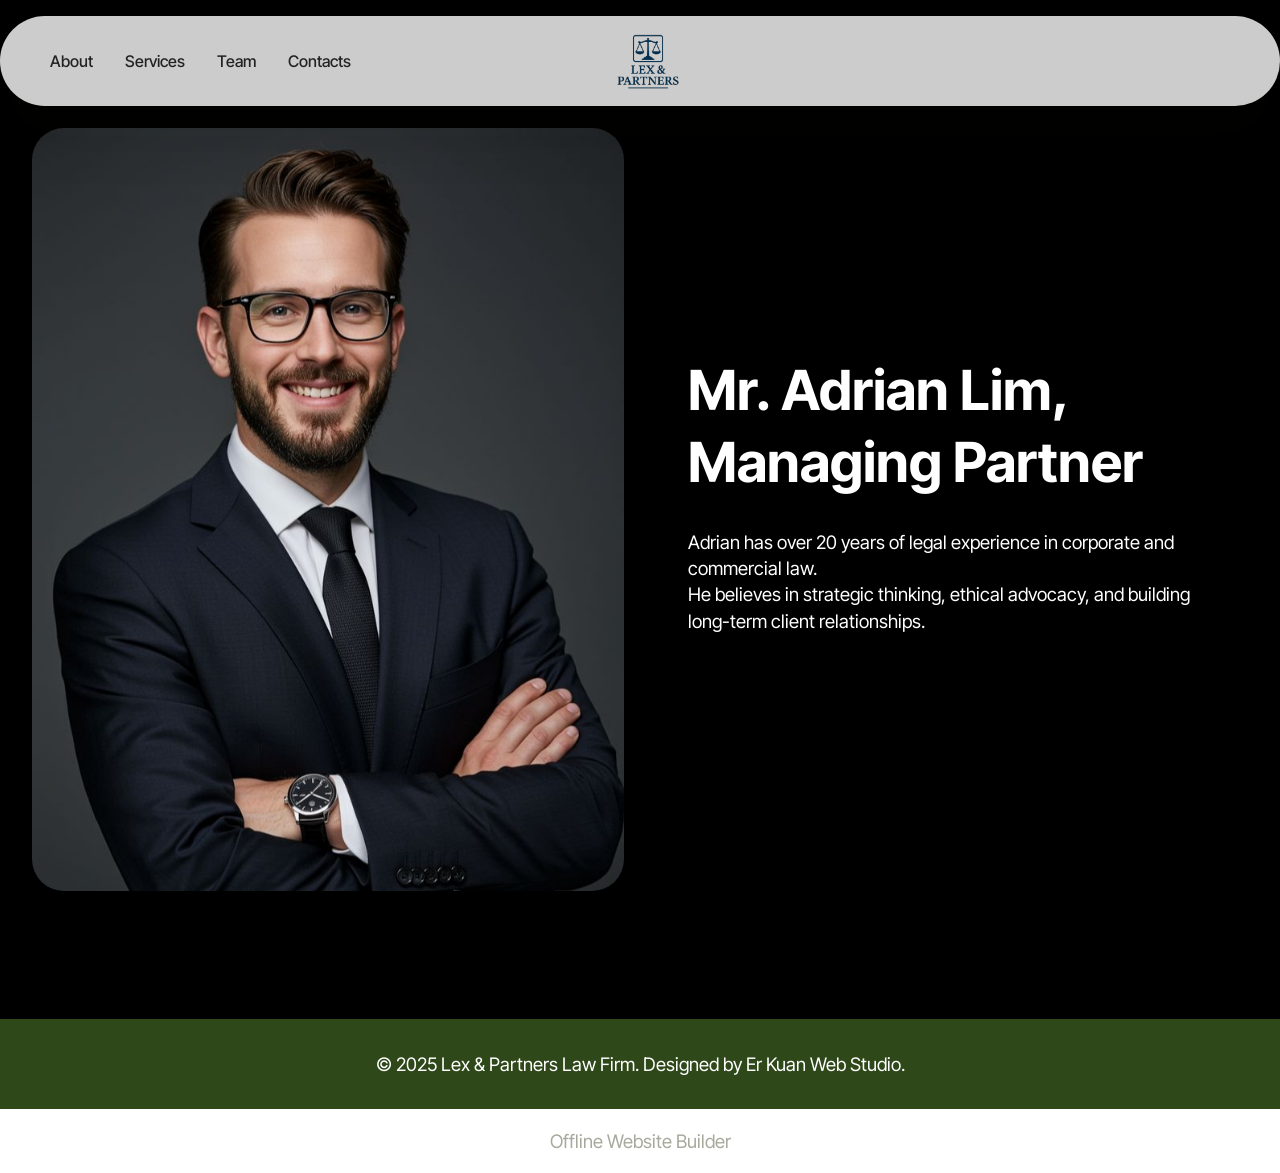
==== page1.html @ 3840a431 "create github pages" ====
<!DOCTYPE html>
<html  >
<head>
  <!-- Site made with Mobirise Website Builder v6.1.4, https://mobirise.com -->
  <meta charset="UTF-8">
  <meta http-equiv="X-UA-Compatible" content="IE=edge">
  <meta name="generator" content="Mobirise v6.1.4, mobirise.com">
  <meta name="viewport" content="width=device-width, initial-scale=1, minimum-scale=1">
  <link rel="shortcut icon" href="assets/images/0.png" type="image/x-icon">
  <meta name="description" content="">
  
  
  <title>Mr. Adrian Lim, Managing Partner</title>
  <link rel="stylesheet" href="assets/web/assets/mobirise-icons2/mobirise2.css">
  <link rel="stylesheet" href="assets/bootstrap/css/bootstrap.min.css">
  <link rel="stylesheet" href="assets/dropdown/css/style.css">
  <link rel="stylesheet" href="assets/theme/css/style.css">
  <link rel="preload" href="https://fonts.googleapis.com/css2?family=Inter+Tight:wght@400;700&display=swap&display=swap" as="style" onload="this.onload=null;this.rel='stylesheet'">
  <noscript><link rel="stylesheet" href="https://fonts.googleapis.com/css2?family=Inter+Tight:wght@400;700&display=swap&display=swap"></noscript>
  <link rel="preload" as="style" href="assets/mobirise/css/mbr-additional.css?v=ny8wSU"><link rel="stylesheet" href="assets/mobirise/css/mbr-additional.css?v=ny8wSU" type="text/css">

  
  
  
</head>
<body>
  
  <section data-bs-version="5.1" class="menu menu4 cid-v0eADQDVP5" once="menu" id="menu04-k">
	

	<nav class="navbar navbar-dropdown navbar-fixed-top navbar-expand-lg">
		<div class="container">
			<div class="navbar-brand">
				<span class="navbar-logo">
					<a href="https://mobiri.se">
						<img src="assets/images/0.png" alt="Mobirise Website Builder" style="height: 4rem;">
					</a>
				</span>
				
			</div>
			<button class="navbar-toggler" type="button" data-toggle="collapse" data-bs-toggle="collapse" data-target="#navbarSupportedContent" data-bs-target="#navbarSupportedContent" aria-controls="navbarNavAltMarkup" aria-expanded="false" aria-label="Toggle navigation">
				<div class="hamburger">
					<span></span>
					<span></span>
					<span></span>
					<span></span>
				</div>
			</button>
			<div class="collapse navbar-collapse" id="navbarSupportedContent">
				<ul class="navbar-nav nav-dropdown nav-right" data-app-modern-menu="true"><li class="nav-item">
						<a class="nav-link link text-black text-primary display-4" href="index.html#article02-2">About</a>
					</li>
					<li class="nav-item">
						<a class="nav-link link text-black show text-primary display-4" href="index.html#features021-5" aria-expanded="false">Services</a>
					</li>
					<li class="nav-item">
						<a class="nav-link link text-black text-primary display-4" href="index.html#clients02-8">Team</a>
					</li><li class="nav-item"><a class="nav-link link text-black text-primary display-4" href="index.html#contacts01-i">Contacts</a></li></ul>
				
				
			</div>
		</div>
	</nav>
</section>

<section data-bs-version="5.1" class="start article2 cid-v0dXUbr1k1" id="article02-b">
	

	
	

	<div class="container">
		<div class="row justify-content-center">
			<div class="col-12 col-md-12 col-lg-6 image-wrapper">
				<img class="w-100" src="assets/images/0.jpeg" alt="Mobirise Website Builder">
			</div>
			<div class="col-12 col-md-12 col-lg">
				<div class="text-wrapper align-left">
					<h1 class="mbr-section-title mbr-fonts-style mb-4 display-2"><strong>Mr. Adrian Lim, Managing Partner</strong></h1>
					<p class="mbr-text align-left mbr-fonts-style mb-4 display-7">Adrian has over 20 years of legal experience in corporate and commercial law.<br>He believes in strategic thinking, ethical advocacy, and building long-term client relationships.</p>
					
				</div>
			</div>
		</div>
	</div>
</section>

<section data-bs-version="5.1" class="footer4 cid-v0eAeYJCTm" once="footers" id="footer04-j">

    

    

    <div class="container">
        <div class="media-container-row align-center mbr-white">
            <div class="col-12">
                <p class="mbr-text mb-0 mbr-fonts-style display-7">
                    © 2025 Lex &amp; Partners Law Firm. Designed by Er Kuan Web Studio.
                </p>
            </div>
        </div>
    </div>
</section><section class="display-7" style="padding: 0;align-items: center;justify-content: center;flex-wrap: wrap;    align-content: center;display: flex;position: relative;height: 4rem;"><a href="https://mobiri.se/4250572" style="flex: 1 1;height: 4rem;position: absolute;width: 100%;z-index: 1;"><img alt="" style="height: 4rem;" src="[data-uri]"></a><p style="margin: 0;text-align: center;" class="display-7">&#8204;</p><a style="z-index:1" href="https://mobirise.com/offline-website-builder.html">Offline Website Builder</a></section><script src="assets/bootstrap/js/bootstrap.bundle.min.js"></script>  <script src="assets/smoothscroll/smooth-scroll.js"></script>  <script src="assets/ytplayer/index.js"></script>  <script src="assets/dropdown/js/navbar-dropdown.js"></script>  <script src="assets/theme/js/script.js"></script>  
  
  
</body>
</html>
---- assets/web/assets/mobirise-icons2/mobirise2.css ----
@font-face {
  font-family: 'Moririse2';
  font-display: swap;
  src:  url('mobirise2.eot?f2bix4');
  src:  url('mobirise2.eot?f2bix4#iefix') format('embedded-opentype'),
    url('mobirise2.ttf?f2bix4') format('truetype'),
    url('mobirise2.woff?f2bix4') format('woff'),
    url('mobirise2.svg?f2bix4#mobirise2') format('svg');
  font-weight: normal;
  font-style: normal;
}

[class^="mobi-"], [class*=" mobi-"] {
  /* use !important to prevent issues with browser extensions that change fonts */
  font-family: 'Moririse2' !important;
  speak: none;
  font-style: normal;
  font-weight: normal;
  font-variant: normal;
  text-transform: none;
  line-height: 1;

  /* Better Font Rendering =========== */
  -webkit-font-smoothing: antialiased;
  -moz-osx-font-smoothing: grayscale;
}

.mobi-mbri-add-submenu:before {
  content: "\e900";
}
.mobi-mbri-alert:before {
  content: "\e901";
}
.mobi-mbri-align-center:before {
  content: "\e902";
}
.mobi-mbri-align-justify:before {
  content: "\e903";
}
.mobi-mbri-align-left:before {
  content: "\e904";
}
.mobi-mbri-align-right:before {
  content: "\e905";
}
.mobi-mbri-android:before {
  content: "\e906";
}
.mobi-mbri-apple:before {
  content: "\e907";
}
.mobi-mbri-arrow-down:before {
  content: "\e908";
}
.mobi-mbri-arrow-next:before {
  content: "\e909";
}
.mobi-mbri-arrow-prev:before {
  content: "\e90a";
}
.mobi-mbri-arrow-up:before {
  content: "\e90b";
}
.mobi-mbri-bold:before {
  content: "\e90c";
}
.mobi-mbri-bookmark:before {
  content: "\e90d";
}
.mobi-mbri-bootstrap:before {
  content: "\e90e";
}
.mobi-mbri-briefcase:before {
  content: "\e90f";
}
.mobi-mbri-browse:before {
  content: "\e910";
}
.mobi-mbri-bulleted-list:before {
  content: "\e911";
}
.mobi-mbri-calendar:before {
  content: "\e912";
}
.mobi-mbri-camera:before {
  content: "\e913";
}
.mobi-mbri-cart-add:before {
  content: "\e914";
}
.mobi-mbri-cart-full:before {
  content: "\e915";
}
.mobi-mbri-cash:before {
  content: "\e916";
}
.mobi-mbri-change-style:before {
  content: "\e917";
}
.mobi-mbri-chat:before {
  content: "\e918";
}
.mobi-mbri-clock:before {
  content: "\e919";
}
.mobi-mbri-close:before {
  content: "\e91a";
}
.mobi-mbri-cloud:before {
  content: "\e91b";
}
.mobi-mbri-code:before {
  content: "\e91c";
}
.mobi-mbri-contact-form:before {
  content: "\e91d";
}
.mobi-mbri-credit-card:before {
  content: "\e91e";
}
.mobi-mbri-cursor-click:before {
  content: "\e91f";
}
.mobi-mbri-cust-feedback:before {
  content: "\e920";
}
.mobi-mbri-database:before {
  content: "\e921";
}
.mobi-mbri-delivery:before {
  content: "\e922";
}
.mobi-mbri-desktop:before {
  content: "\e923";
}
.mobi-mbri-devices:before {
  content: "\e924";
}
.mobi-mbri-down:before {
  content: "\e925";
}
.mobi-mbri-download-2:before {
  content: "\e926";
}
.mobi-mbri-download:before {
  content: "\e927";
}
.mobi-mbri-drag-n-drop-2:before {
  content: "\e928";
}
.mobi-mbri-drag-n-drop:before {
  content: "\e929";
}
.mobi-mbri-edit-2:before {
  content: "\e92a";
}
.mobi-mbri-edit:before {
  content: "\e92b";
}
.mobi-mbri-error:before {
  content: "\e92c";
}
.mobi-mbri-extension:before {
  content: "\e92d";
}
.mobi-mbri-features:before {
  content: "\e92e";
}
.mobi-mbri-file:before {
  content: "\e92f";
}
.mobi-mbri-flag:before {
  content: "\e930";
}
.mobi-mbri-folder:before {
  content: "\e931";
}
.mobi-mbri-gift:before {
  content: "\e932";
}
.mobi-mbri-github:before {
  content: "\e933";
}
.mobi-mbri-globe-2:before {
  content: "\e934";
}
.mobi-mbri-globe:before {
  content: "\e935";
}
.mobi-mbri-growing-chart:before {
  content: "\e936";
}
.mobi-mbri-hearth:before {
  content: "\e937";
}
.mobi-mbri-help:before {
  content: "\e938";
}
.mobi-mbri-home:before {
  content: "\e939";
}
.mobi-mbri-hot-cup:before {
  content: "\e93a";
}
.mobi-mbri-idea:before {
  content: "\e93b";
}
.mobi-mbri-image-gallery:before {
  content: "\e93c";
}
.mobi-mbri-image-slider:before {
  content: "\e93d";
}
.mobi-mbri-info:before {
  content: "\e93e";
}
.mobi-mbri-italic:before {
  content: "\e93f";
}
.mobi-mbri-key:before {
  content: "\e940";
}
.mobi-mbri-laptop:before {
  content: "\e941";
}
.mobi-mbri-layers:before {
  content: "\e942";
}
.mobi-mbri-left-right:before {
  content: "\e943";
}
.mobi-mbri-left:before {
  content: "\e944";
}
.mobi-mbri-letter:before {
  content: "\e945";
}
.mobi-mbri-like:before {
  content: "\e946";
}
.mobi-mbri-link:before {
  content: "\e947";
}
.mobi-mbri-lock:before {
  content: "\e948";
}
.mobi-mbri-login:before {
  content: "\e949";
}
.mobi-mbri-logout:before {
  content: "\e94a";
}
.mobi-mbri-magic-stick:before {
  content: "\e94b";
}
.mobi-mbri-map-pin:before {
  content: "\e94c";
}
.mobi-mbri-menu:before {
  content: "\e94d";
}
.mobi-mbri-mobile-2:before {
  content: "\e94e";
}
.mobi-mbri-mobile-horizontal:before {
  content: "\e94f";
}
.mobi-mbri-mobile:before {
  content: "\e950";
}
.mobi-mbri-mobirise:before {
  content: "\e951";
}
.mobi-mbri-more-horizontal:before {
  content: "\e952";
}
.mobi-mbri-more-vertical:before {
  content: "\e953";
}
.mobi-mbri-music:before {
  content: "\e954";
}
.mobi-mbri-new-file:before {
  content: "\e955";
}
.mobi-mbri-numbered-list:before {
  content: "\e956";
}
.mobi-mbri-opened-folder:before {
  content: "\e957";
}
.mobi-mbri-pages:before {
  content: "\e958";
}
.mobi-mbri-paper-plane:before {
  content: "\e959";
}
.mobi-mbri-paperclip:before {
  content: "\e95a";
}
.mobi-mbri-phone:before {
  content: "\e95b";
}
.mobi-mbri-photo:before {
  content: "\e95c";
}
.mobi-mbri-photos:before {
  content: "\e95d";
}
.mobi-mbri-pin:before {
  content: "\e95e";
}
.mobi-mbri-play:before {
  content: "\e95f";
}
.mobi-mbri-plus:before {
  content: "\e960";
}
.mobi-mbri-preview:before {
  content: "\e961";
}
.mobi-mbri-print:before {
  content: "\e962";
}
.mobi-mbri-protect:before {
  content: "\e963";
}
.mobi-mbri-question:before {
  content: "\e964";
}
.mobi-mbri-quote-left:before {
  content: "\e965";
}
.mobi-mbri-quote-right:before {
  content: "\e966";
}
.mobi-mbri-redo:before {
  content: "\e967";
}
.mobi-mbri-refresh:before {
  content: "\e968";
}
.mobi-mbri-responsive-2:before {
  content: "\e969";
}
.mobi-mbri-responsive:before {
  content: "\e96a";
}
.mobi-mbri-right:before {
  content: "\e96b";
}
.mobi-mbri-rocket:before {
  content: "\e96c";
}
.mobi-mbri-sad-face:before {
  content: "\e96d";
}
.mobi-mbri-sale:before {
  content: "\e96e";
}
.mobi-mbri-save:before {
  content: "\e96f";
}
.mobi-mbri-search:before {
  content: "\e970";
}
.mobi-mbri-setting-2:before {
  content: "\e971";
}
.mobi-mbri-setting-3:before {
  content: "\e972";
}
.mobi-mbri-setting:before {
  content: "\e973";
}
.mobi-mbri-share:before {
  content: "\e974";
}
.mobi-mbri-shopping-bag:before {
  content: "\e975";
}
.mobi-mbri-shopping-basket:before {
  content: "\e976";
}
.mobi-mbri-shopping-cart:before {
  content: "\e977";
}
.mobi-mbri-sites:before {
  content: "\e978";
}
.mobi-mbri-smile-face:before {
  content: "\e979";
}
.mobi-mbri-speed:before {
  content: "\e97a";
}
.mobi-mbri-star:before {
  content: "\e97b";
}
.mobi-mbri-success:before {
  content: "\e97c";
}
.mobi-mbri-sun:before {
  content: "\e97d";
}
.mobi-mbri-sun2:before {
  content: "\e97e";
}
.mobi-mbri-tablet-vertical:before {
  content: "\e97f";
}
.mobi-mbri-tablet:before {
  content: "\e980";
}
.mobi-mbri-target:before {
  content: "\e981";
}
.mobi-mbri-timer:before {
  content: "\e982";
}
.mobi-mbri-to-ftp:before {
  content: "\e983";
}
.mobi-mbri-to-local-drive:before {
  content: "\e984";
}
.mobi-mbri-touch-swipe:before {
  content: "\e985";
}
.mobi-mbri-touch:before {
  content: "\e986";
}
.mobi-mbri-trash:before {
  content: "\e987";
}
.mobi-mbri-underline:before {
  content: "\e988";
}
.mobi-mbri-undo:before {
  content: "\e989";
}
.mobi-mbri-unlink:before {
  content: "\e98a";
}
.mobi-mbri-unlock:before {
  content: "\e98b";
}
.mobi-mbri-up-down:before {
  content: "\e98c";
}
.mobi-mbri-up:before {
  content: "\e98d";
}
.mobi-mbri-update:before {
  content: "\e98e";
}
.mobi-mbri-upload-2:before {
  content: "\e98f";
}
.mobi-mbri-upload:before {
  content: "\e990";
}
.mobi-mbri-user-2:before {
  content: "\e991";
}
.mobi-mbri-user:before {
  content: "\e992";
}
.mobi-mbri-users:before {
  content: "\e993";
}
.mobi-mbri-video-play:before {
  content: "\e994";
}
.mobi-mbri-video:before {
  content: "\e995";
}
.mobi-mbri-watch:before {
  content: "\e996";
}
.mobi-mbri-website-theme-2:before {
  content: "\e997";
}
.mobi-mbri-website-theme:before {
  content: "\e998";
}
.mobi-mbri-wifi:before {
  content: "\e999";
}
.mobi-mbri-windows:before {
  content: "\e99a";
}
.mobi-mbri-zoom-in:before {
  content: "\e99b";
}
.mobi-mbri-zoom-out:before {
  content: "\e99c";
}
---- assets/dropdown/css/style.css ----
.navbar-dropdown {
  left: 0;
  padding: 0;
  position: absolute;
  right: 0;
  top: 0;
  transition: all 0.45s ease;
  z-index: 1030;
  background: #282828; }
  .navbar-dropdown .navbar-logo {
    margin-right: 0.8rem;
    transition: margin 0.3s ease-in-out;
    vertical-align: middle; }
    .navbar-dropdown .navbar-logo img {
      height: 3.125rem;
      transition: all 0.3s ease-in-out; }
    .navbar-dropdown .navbar-logo.mbr-iconfont {
      font-size: 3.125rem;
      line-height: 3.125rem; }
  .navbar-dropdown .navbar-caption {
    font-weight: 700;
    white-space: normal;
    vertical-align: -4px;
    line-height: 3.125rem !important; }
    .navbar-dropdown .navbar-caption, .navbar-dropdown .navbar-caption:hover {
      color: inherit;
      text-decoration: none; }
  .navbar-dropdown .mbr-iconfont + .navbar-caption {
    vertical-align: -1px; }
  .navbar-dropdown.navbar-fixed-top {
    position: fixed; }
  .navbar-dropdown .navbar-brand span {
    vertical-align: -4px; }
  .navbar-dropdown.bg-color.transparent {
    background: none; }
  .navbar-dropdown.navbar-short .navbar-brand {
    padding: 0.625rem 0; }
    .navbar-dropdown.navbar-short .navbar-brand span {
      vertical-align: -1px; }
  .navbar-dropdown.navbar-short .navbar-caption {
    line-height: 2.375rem !important;
    vertical-align: -2px; }
  .navbar-dropdown.navbar-short .navbar-logo {
    margin-right: 0.5rem; }
    .navbar-dropdown.navbar-short .navbar-logo img {
      height: 2.375rem; }
    .navbar-dropdown.navbar-short .navbar-logo.mbr-iconfont {
      font-size: 2.375rem;
      line-height: 2.375rem; }
  .navbar-dropdown.navbar-short .mbr-table-cell {
    height: 3.625rem; }
  .navbar-dropdown .navbar-close {
    left: 0.6875rem;
    position: fixed;
    top: 0.75rem;
    z-index: 1000; }
  .navbar-dropdown .hamburger-icon {
    content: "";
    display: inline-block;
    vertical-align: middle;
    width: 16px;
    -webkit-box-shadow: 0 -6px 0 1px #282828,0 0 0 1px #282828,0 6px 0 1px #282828;
    -moz-box-shadow: 0 -6px 0 1px #282828,0 0 0 1px #282828,0 6px 0 1px #282828;
    box-shadow: 0 -6px 0 1px #282828,0 0 0 1px #282828,0 6px 0 1px #282828; }

.dropdown-menu .dropdown-toggle[data-toggle="dropdown-submenu"]::after {
  border-bottom: 0.35em solid transparent;
  border-left: 0.35em solid;
  border-right: 0;
  border-top: 0.35em solid transparent;
  margin-left: 0.3rem; }

.dropdown-menu .dropdown-item:focus {
  outline: 0; }

.nav-dropdown {
  font-size: 0.75rem;
  font-weight: 500;
  height: auto !important; }
  .nav-dropdown .nav-btn {
    padding-left: 1rem; }
  .nav-dropdown .link {
    margin: .667em 1.667em;
    font-weight: 500;
    padding: 0;
    transition: color .2s ease-in-out; }
    .nav-dropdown .link.dropdown-toggle {
      margin-right: 2.583em; }
      .nav-dropdown .link.dropdown-toggle::after {
        margin-left: .25rem;
        border-top: 0.35em solid;
        border-right: 0.35em solid transparent;
        border-left: 0.35em solid transparent;
        border-bottom: 0; }
      .nav-dropdown .link.dropdown-toggle[aria-expanded="true"] {
        margin: 0;
        padding: 0.667em 3.263em  0.667em 1.667em; }
  .nav-dropdown .link::after,
  .nav-dropdown .dropdown-item::after {
    color: inherit; }
  .nav-dropdown .btn {
    font-size: 0.75rem;
    font-weight: 700;
    letter-spacing: 0;
    margin-bottom: 0;
    padding-left: 1.25rem;
    padding-right: 1.25rem; }
  .nav-dropdown .dropdown-menu {
    border-radius: 0;
    border: 0;
    left: 0;
    margin: 0;
    padding-bottom: 1.25rem;
    padding-top: 1.25rem;
    position: relative; }
  .nav-dropdown .dropdown-submenu {
    margin-left: 0.125rem;
    top: 0; }
  .nav-dropdown .dropdown-item {
    font-weight: 500;
    line-height: 2;
    padding: 0.3846em 4.615em 0.3846em 1.5385em;
    position: relative;
    transition: color .2s ease-in-out, background-color .2s ease-in-out; }
    .nav-dropdown .dropdown-item::after {
      margin-top: -0.3077em;
      position: absolute;
      right: 1.1538em;
      top: 50%; }
    .nav-dropdown .dropdown-item:focus, .nav-dropdown .dropdown-item:hover {
      background: none; }

@media (max-width: 767px) {
  .nav-dropdown.navbar-toggleable-sm {
    bottom: 0;
    display: none;
    left: 0;
    overflow-x: hidden;
    position: fixed;
    top: 0;
    transform: translateX(-100%);
    -ms-transform: translateX(-100%);
    -webkit-transform: translateX(-100%);
    width: 18.75rem;
    z-index: 999; } }
.nav-dropdown.navbar-toggleable-xl {
  bottom: 0;
  display: none;
  left: 0;
  overflow-x: hidden;
  position: fixed;
  top: 0;
  transform: translateX(-100%);
  -ms-transform: translateX(-100%);
  -webkit-transform: translateX(-100%);
  width: 18.75rem;
  z-index: 999; }

.nav-dropdown-sm {
  display: block !important;
  overflow-x: hidden;
  overflow: auto;
  padding-top: 3.875rem; }
  .nav-dropdown-sm::after {
    content: "";
    display: block;
    height: 3rem;
    width: 100%; }
  .nav-dropdown-sm.collapse.in ~ .navbar-close {
    display: block !important; }
  .nav-dropdown-sm.collapsing, .nav-dropdown-sm.collapse.in {
    transform: translateX(0);
    -ms-transform: translateX(0);
    -webkit-transform: translateX(0);
    transition: all 0.25s ease-out;
    -webkit-transition: all 0.25s ease-out;
    background: #282828; }
  .nav-dropdown-sm.collapsing[aria-expanded="false"] {
    transform: translateX(-100%);
    -ms-transform: translateX(-100%);
    -webkit-transform: translateX(-100%); }
  .nav-dropdown-sm .nav-item {
    display: block;
    margin-left: 0 !important;
    padding-left: 0; }
  .nav-dropdown-sm .link,
  .nav-dropdown-sm .dropdown-item {
    border-top: 1px dotted rgba(255, 255, 255, 0.1);
    font-size: 0.8125rem;
    line-height: 1.6;
    margin: 0 !important;
    padding: 0.875rem 2.4rem 0.875rem 1.5625rem !important;
    position: relative;
    white-space: normal; }
    .nav-dropdown-sm .link:focus, .nav-dropdown-sm .link:hover,
    .nav-dropdown-sm .dropdown-item:focus,
    .nav-dropdown-sm .dropdown-item:hover {
      background: rgba(0, 0, 0, 0.2) !important;
      color: #c0a375; }
  .nav-dropdown-sm .nav-btn {
    position: relative;
    padding: 1.5625rem 1.5625rem 0 1.5625rem; }
    .nav-dropdown-sm .nav-btn::before {
      border-top: 1px dotted rgba(255, 255, 255, 0.1);
      content: "";
      left: 0;
      position: absolute;
      top: 0;
      width: 100%; }
    .nav-dropdown-sm .nav-btn + .nav-btn {
      padding-top: 0.625rem; }
      .nav-dropdown-sm .nav-btn + .nav-btn::before {
        display: none; }
  .nav-dropdown-sm .btn {
    padding: 0.625rem 0; }
  .nav-dropdown-sm .dropdown-toggle[data-toggle="dropdown-submenu"]::after {
    margin-left: .25rem;
    border-top: 0.35em solid;
    border-right: 0.35em solid transparent;
    border-left: 0.35em solid transparent;
    border-bottom: 0; }
  .nav-dropdown-sm .dropdown-toggle[data-toggle="dropdown-submenu"][aria-expanded="true"]::after {
    border-top: 0;
    border-right: 0.35em solid transparent;
    border-left: 0.35em solid transparent;
    border-bottom: 0.35em solid; }
  .nav-dropdown-sm .dropdown-menu {
    margin: 0;
    padding: 0;
    position: relative;
    top: 0;
    left: 0;
    width: 100%;
    border: 0;
    float: none;
    border-radius: 0;
    background: none; }
  .nav-dropdown-sm .dropdown-submenu {
    left: 100%;
    margin-left: 0.125rem;
    margin-top: -1.25rem;
    top: 0; }

.navbar-toggleable-sm .nav-dropdown .dropdown-menu {
  position: absolute; }

.navbar-toggleable-sm .nav-dropdown .dropdown-submenu {
  left: 100%;
  margin-left: 0.125rem;
  margin-top: -1.25rem;
  top: 0; }

.navbar-toggleable-sm.opened .nav-dropdown .dropdown-menu {
  position: relative; }

.navbar-toggleable-sm.opened .nav-dropdown .dropdown-submenu {
  left: 0;
  margin-left: 00rem;
  margin-top: 0rem;
  top: 0; }

.is-builder .nav-dropdown.collapsing {
  transition: none !important; }
---- assets/theme/css/style.css ----
@charset "UTF-8";
section {
  background-color: #ffffff;
}

body {
  font-style: normal;
  line-height: 1.5;
  font-weight: 400;
  color: #232323;
  position: relative;
}

button {
  background-color: transparent;
  border-color: transparent;
}

.embla__button,
.carousel-control {
  background-color: #edefea !important;
  opacity: 0.8 !important;
  color: #464845 !important;
  border-color: #edefea !important;
}

.carousel .close,
.modalWindow .close {
  background-color: #edefea !important;
  color: #464845 !important;
  border-color: #edefea !important;
  opacity: 0.8 !important;
}

.carousel .close:hover,
.modalWindow .close:hover {
  opacity: 1 !important;
}

.carousel-indicators li {
  background-color: #edefea !important;
  border: 2px solid #464845 !important;
}

.carousel-indicators li:hover,
.carousel-indicators li:active {
  opacity: 0.8 !important;
}

.embla__button:hover,
.carousel-control:hover {
  background-color: #edefea !important;
  opacity: 1 !important;
}

.modalWindow-video-container {
  height: 80%;
}

section,
.container,
.container-fluid {
  position: relative;
  word-wrap: break-word;
}

a.mbr-iconfont:hover {
  text-decoration: none;
}

.article .lead p,
.article .lead ul,
.article .lead ol,
.article .lead pre,
.article .lead blockquote {
  margin-bottom: 0;
}

a {
  font-style: normal;
  font-weight: 400;
  cursor: pointer;
}
a, a:hover {
  text-decoration: none;
}

.mbr-section-title {
  font-style: normal;
  line-height: 1.3;
}

.mbr-section-subtitle {
  line-height: 1.3;
}

.mbr-text {
  font-style: normal;
  line-height: 1.7;
}

h1,
h2,
h3,
h4,
h5,
h6,
.display-1,
.display-2,
.display-4,
.display-5,
.display-7,
span,
p,
a {
  line-height: 1;
  word-break: break-word;
  word-wrap: break-word;
  font-weight: 400;
}

b,
strong {
  font-weight: bold;
}

input:-webkit-autofill, input:-webkit-autofill:hover, input:-webkit-autofill:focus, input:-webkit-autofill:active {
  transition-delay: 9999s;
  -webkit-transition-property: background-color, color;
  transition-property: background-color, color;
}

textarea[type=hidden] {
  display: none;
}

section {
  background-position: 50% 50%;
  background-repeat: no-repeat;
  background-size: cover;
}
section .mbr-background-video,
section .mbr-background-video-preview {
  position: absolute;
  bottom: 0;
  left: 0;
  right: 0;
  top: 0;
}

.hidden {
  visibility: hidden;
}

.mbr-z-index20 {
  z-index: 20;
}

/*! Base colors */
.mbr-white {
  color: #ffffff;
}

.mbr-black {
  color: #111111;
}

.mbr-bg-white {
  background-color: #ffffff;
}

.mbr-bg-black {
  background-color: #000000;
}

/*! Text-aligns */
.align-left {
  text-align: left;
}

.align-center {
  text-align: center;
}

.align-right {
  text-align: right;
}

/*! Font-weight  */
.mbr-light {
  font-weight: 300;
}

.mbr-regular {
  font-weight: 400;
}

.mbr-semibold {
  font-weight: 500;
}

.mbr-bold {
  font-weight: 700;
}

/*! Media  */
.media-content {
  flex-basis: 100%;
}

.media-container-row {
  display: flex;
  flex-direction: row;
  flex-wrap: wrap;
  justify-content: center;
  align-content: center;
  align-items: start;
}
.media-container-row .media-size-item {
  width: 400px;
}

.media-container-column {
  display: flex;
  flex-direction: column;
  flex-wrap: wrap;
  justify-content: center;
  align-content: center;
  align-items: stretch;
}
.media-container-column > * {
  width: 100%;
}

@media (min-width: 992px) {
  .media-container-row {
    flex-wrap: nowrap;
  }
}
figure {
  margin-bottom: 0;
  overflow: hidden;
}

figure[mbr-media-size] {
  transition: width 0.1s;
}

img,
iframe {
  display: block;
  width: 100%;
}

.card {
  background-color: transparent;
  border: none;
}

.card-box {
  width: 100%;
}

.card-img {
  text-align: center;
  flex-shrink: 0;
  -webkit-flex-shrink: 0;
}

.media {
  max-width: 100%;
  margin: 0 auto;
}

.mbr-figure {
  align-self: center;
}

.media-container > div {
  max-width: 100%;
}

.mbr-figure img,
.card-img img {
  width: 100%;
}

@media (max-width: 991px) {
  .media-size-item {
    width: auto !important;
  }
  .media {
    width: auto;
  }
  .mbr-figure {
    width: 100% !important;
  }
}
/*! Buttons */
.mbr-section-btn {
  margin-left: -0.6rem;
  margin-right: -0.6rem;
  font-size: 0;
}

.btn {
  font-weight: 600;
  border-width: 1px;
  font-style: normal;
  margin: 0.6rem 0.6rem;
  white-space: normal;
  transition: all 0.2s ease-in-out;
  display: inline-flex;
  align-items: center;
  justify-content: center;
  word-break: break-word;
}

.btn-sm {
  font-weight: 600;
  letter-spacing: 0px;
  transition: all 0.3s ease-in-out;
}

.btn-md {
  font-weight: 600;
  letter-spacing: 0px;
  transition: all 0.3s ease-in-out;
}

.btn-lg {
  font-weight: 600;
  letter-spacing: 0px;
  transition: all 0.3s ease-in-out;
}

.btn-form {
  margin: 0;
}
.btn-form:hover {
  cursor: pointer;
}

nav .mbr-section-btn {
  margin-left: 0rem;
  margin-right: 0rem;
}

/*! Btn icon margin */
.btn .mbr-iconfont,
.btn.btn-sm .mbr-iconfont {
  order: 1;
  cursor: pointer;
  margin-left: 0.5rem;
  vertical-align: sub;
}

.btn.btn-md .mbr-iconfont,
.btn.btn-md .mbr-iconfont {
  margin-left: 0.8rem;
}

.mbr-regular {
  font-weight: 400;
}

.mbr-semibold {
  font-weight: 500;
}

.mbr-bold {
  font-weight: 700;
}

[type=submit] {
  -webkit-appearance: none;
}

/*! Full-screen */
.mbr-fullscreen .mbr-overlay {
  min-height: 100vh;
}

.mbr-fullscreen {
  display: flex;
  display: -moz-flex;
  display: -ms-flex;
  display: -o-flex;
  align-items: center;
  min-height: 100vh;
  padding-top: 3rem;
  padding-bottom: 3rem;
}

/*! Map */
.map {
  height: 25rem;
  position: relative;
}
.map iframe {
  width: 100%;
  height: 100%;
}

/*! Scroll to top arrow */
.mbr-arrow-up {
  bottom: 25px;
  right: 90px;
  position: fixed;
  text-align: right;
  z-index: 5000;
  color: #ffffff;
  font-size: 22px;
}

.mbr-arrow-up a {
  background: rgba(0, 0, 0, 0.2);
  border-radius: 50%;
  color: #fff;
  display: inline-block;
  height: 60px;
  width: 60px;
  border: 2px solid #fff;
  outline-style: none !important;
  position: relative;
  text-decoration: none;
  transition: all 0.3s ease-in-out;
  cursor: pointer;
  text-align: center;
}
.mbr-arrow-up a:hover {
  background-color: rgba(0, 0, 0, 0.4);
}
.mbr-arrow-up a i {
  line-height: 60px;
}

.mbr-arrow-up-icon {
  display: block;
  color: #fff;
}

.mbr-arrow-up-icon::before {
  content: "›";
  display: inline-block;
  font-family: serif;
  font-size: 22px;
  line-height: 1;
  font-style: normal;
  position: relative;
  top: 6px;
  left: -4px;
  transform: rotate(-90deg);
}

/*! Arrow Down */
.mbr-arrow {
  position: absolute;
  bottom: 45px;
  left: 50%;
  width: 60px;
  height: 60px;
  cursor: pointer;
  background-color: rgba(80, 80, 80, 0.5);
  border-radius: 50%;
  transform: translateX(-50%);
}
@media (max-width: 767px) {
  .mbr-arrow {
    display: none;
  }
}
.mbr-arrow > a {
  display: inline-block;
  text-decoration: none;
  outline-style: none;
  animation: arrowdown 1.7s ease-in-out infinite;
  color: #ffffff;
}
.mbr-arrow > a > i {
  position: absolute;
  top: -2px;
  left: 15px;
  font-size: 2rem;
}

#scrollToTop a i::before {
  content: "";
  position: absolute;
  display: block;
  border-bottom: 2.5px solid #fff;
  border-left: 2.5px solid #fff;
  width: 27.8%;
  height: 27.8%;
  left: 50%;
  top: 51%;
  transform: translateY(-30%) translateX(-50%) rotate(135deg);
}

@keyframes arrowdown {
  0% {
    transform: translateY(0px);
  }
  50% {
    transform: translateY(-5px);
  }
  100% {
    transform: translateY(0px);
  }
}
@media (max-width: 500px) {
  .mbr-arrow-up {
    left: 0;
    right: 0;
    text-align: center;
  }
}
/*Gradients animation*/
@keyframes gradient-animation {
  from {
    background-position: 0% 100%;
    animation-timing-function: ease-in-out;
  }
  to {
    background-position: 100% 0%;
    animation-timing-function: ease-in-out;
  }
}
.bg-gradient {
  background-size: 200% 200%;
  animation: gradient-animation 5s infinite alternate;
  -webkit-animation: gradient-animation 5s infinite alternate;
}

.menu .navbar-brand {
  display: -webkit-flex;
}
.menu .navbar-brand span {
  display: flex;
  display: -webkit-flex;
}
.menu .navbar-brand .navbar-caption-wrap {
  display: -webkit-flex;
}
.menu .navbar-brand .navbar-logo img {
  display: -webkit-flex;
  width: auto;
}
@media (min-width: 768px) and (max-width: 991px) {
  .menu .navbar-toggleable-sm .navbar-nav {
    display: -ms-flexbox;
  }
}
@media (max-width: 991px) {
  .menu .navbar-collapse {
    max-height: 93.5vh;
  }
  .menu .navbar-collapse.show {
    overflow: auto;
  }
}
@media (min-width: 992px) {
  .menu .navbar-nav.nav-dropdown {
    display: -webkit-flex;
  }
  .menu .navbar-toggleable-sm .navbar-collapse {
    display: -webkit-flex !important;
  }
  .menu .collapsed .navbar-collapse {
    max-height: 93.5vh;
  }
  .menu .collapsed .navbar-collapse.show {
    overflow: auto;
  }
}
@media (max-width: 767px) {
  .menu .navbar-collapse {
    max-height: 80vh;
  }
}

.nav-link .mbr-iconfont {
  margin-right: 0.5rem;
}

.navbar {
  display: -webkit-flex;
  -webkit-flex-wrap: wrap;
  -webkit-align-items: center;
  -webkit-justify-content: space-between;
}

.navbar-collapse {
  -webkit-flex-basis: 100%;
  -webkit-flex-grow: 1;
  -webkit-align-items: center;
}

.nav-dropdown .link {
  padding: 0.667em 1.667em !important;
  margin: 0 !important;
}

.nav {
  display: -webkit-flex;
  -webkit-flex-wrap: wrap;
}

.row {
  display: -webkit-flex;
  -webkit-flex-wrap: wrap;
}

.justify-content-center {
  -webkit-justify-content: center;
}

.form-inline {
  display: -webkit-flex;
}

.card-wrapper {
  -webkit-flex: 1;
}

.carousel-control {
  z-index: 10;
  display: -webkit-flex;
}

.carousel-controls {
  display: -webkit-flex;
}

.media {
  display: -webkit-flex;
}

.form-group:focus {
  outline: none;
}

.jq-selectbox__select {
  padding: 7px 0;
  position: relative;
}

.jq-selectbox__dropdown {
  overflow: hidden;
  border-radius: 10px;
  position: absolute;
  top: 100%;
  left: 0 !important;
  width: 100% !important;
}

.jq-selectbox__trigger-arrow {
  right: 0;
  transform: translateY(-50%);
}

.jq-selectbox li {
  padding: 1.07em 0.5em;
}

input[type=range] {
  padding-left: 0 !important;
  padding-right: 0 !important;
}

.modal-dialog,
.modal-content {
  height: 100%;
}

.modal-dialog .carousel-inner {
  height: calc(100vh - 1.75rem);
}
@media (max-width: 575px) {
  .modal-dialog .carousel-inner {
    height: calc(100vh - 1rem);
  }
}

.carousel-item {
  text-align: center;
}

.carousel-item img {
  margin: auto;
}

.navbar-toggler {
  align-self: flex-start;
  padding: 0.25rem 0.75rem;
  font-size: 1.25rem;
  line-height: 1;
  background: transparent;
  border: 1px solid transparent;
  border-radius: 0.25rem;
}

.navbar-toggler:focus,
.navbar-toggler:hover {
  text-decoration: none;
  box-shadow: none;
}

.navbar-toggler-icon {
  display: inline-block;
  width: 1.5em;
  height: 1.5em;
  vertical-align: middle;
  content: "";
  background: no-repeat center center;
  background-size: 100% 100%;
}

.navbar-toggler-left {
  position: absolute;
  left: 1rem;
}

.navbar-toggler-right {
  position: absolute;
  right: 1rem;
}

.card-img {
  width: auto;
}

.menu .navbar.collapsed:not(.beta-menu) {
  flex-direction: column;
}

.carousel-item.active,
.carousel-item-next,
.carousel-item-prev {
  display: flex;
}

.note-air-layout .dropup .dropdown-menu,
.note-air-layout .navbar-fixed-bottom .dropdown .dropdown-menu {
  bottom: initial !important;
}

html,
body {
  height: auto;
  min-height: 100vh;
}

.dropup .dropdown-toggle::after {
  display: none;
}

.form-asterisk {
  font-family: initial;
  position: absolute;
  top: -2px;
  font-weight: normal;
}

.form-control-label {
  position: relative;
  cursor: pointer;
  margin-bottom: 0.357em;
  padding: 0;
}

.alert {
  color: #ffffff;
  border-radius: 0;
  border: 0;
  font-size: 1.1rem;
  line-height: 1.5;
  margin-bottom: 1.875rem;
  padding: 1.25rem;
  position: relative;
  text-align: center;
}
.alert.alert-form::after {
  background-color: inherit;
  bottom: -7px;
  content: "";
  display: block;
  height: 14px;
  left: 50%;
  margin-left: -7px;
  position: absolute;
  transform: rotate(45deg);
  width: 14px;
}

.form-control {
  background-color: #ffffff;
  background-clip: border-box;
  color: #232323;
  line-height: 1rem !important;
  height: auto;
  padding: 1.2rem 2rem;
  transition: border-color 0.25s ease 0s;
  border: 1px solid transparent !important;
  border-radius: 4px;
  box-shadow: rgba(0, 0, 0, 0.07) 0px 1px 1px 0px, rgba(0, 0, 0, 0.07) 0px 1px 3px 0px, rgba(0, 0, 0, 0.03) 0px 0px 0px 1px;
}
.form-active .form-control:invalid {
  border-color: red;
}

.row > * {
  padding-right: 1rem;
  padding-left: 1rem;
}

form .row {
  margin-left: -0.6rem;
  margin-right: -0.6rem;
}
form .row [class*=col] {
  padding-left: 0.6rem;
  padding-right: 0.6rem;
}

form .mbr-section-btn {
  padding-left: 0.6rem;
  padding-right: 0.6rem;
}

form .form-check-input {
  margin-top: 0.5;
}

textarea.form-control {
  line-height: 1.5rem !important;
}

.form-group {
  margin-bottom: 1.2rem;
}

.form-control,
form .btn {
  min-height: 48px;
}

.gdpr-block label span.textGDPR input[name=gdpr] {
  top: 7px;
}

.form-control:focus {
  box-shadow: none;
}

:focus {
  outline: none;
}

.mbr-overlay {
  background-color: #000;
  bottom: 0;
  left: 0;
  opacity: 0.5;
  position: absolute;
  right: 0;
  top: 0;
  z-index: 0;
  pointer-events: none;
}

blockquote {
  font-style: italic;
  padding: 3rem;
  font-size: 1.09rem;
  position: relative;
  border-left: 3px solid;
}

ul,
ol,
pre,
blockquote {
  margin-bottom: 2.3125rem;
}

.mt-4 {
  margin-top: 2rem !important;
}

.mb-4 {
  margin-bottom: 2rem !important;
}

.container,
.container-fluid {
  padding-left: 16px;
  padding-right: 16px;
}

.row {
  margin-left: -16px;
  margin-right: -16px;
}
.row > [class*=col] {
  padding-left: 16px;
  padding-right: 16px;
}

@media (min-width: 992px) {
  .container-fluid {
    padding-left: 32px;
    padding-right: 32px;
  }
}
@media (max-width: 991px) {
  .mbr-container {
    padding-left: 16px;
    padding-right: 16px;
  }
}
.app-video-wrapper > img {
  opacity: 1;
}

.app-video-wrapper {
  background: transparent;
}

.item {
  position: relative;
}

.dropdown-menu .dropdown-menu {
  left: 100%;
}

.dropdown-item + .dropdown-menu {
  display: none;
}

.dropdown-item:hover + .dropdown-menu,
.dropdown-menu:hover {
  display: block;
}

@media (min-aspect-ratio: 16/9) {
  .mbr-video-foreground {
    height: 300% !important;
    top: -100% !important;
  }
}
@media (max-aspect-ratio: 16/9) {
  .mbr-video-foreground {
    width: 300% !important;
    left: -100% !important;
  }
}.engine {
	position: absolute;
	text-indent: -2400px;
	text-align: center;
	padding: 0;
	top: 0;
	left: -2400px;
}
---- assets/mobirise/css/mbr-additional.css ----
.btn {
  border-width: 2px;
}
img,
.card-wrap,
.card-wrapper,
.video-wrapper,
.mbr-figure iframe,
.google-map iframe,
.slide-content,
.plan,
.card,
.item-wrapper {
  border-radius: 2rem !important;
}
.video-wrapper {
  overflow: hidden;
}
body {
  font-family: Inter Tight;
}
.display-1 {
  font-family: 'Inter Tight', sans-serif;
  font-size: 5rem;
  line-height: 1;
}
.display-1 > .mbr-iconfont {
  font-size: 6.25rem;
}
.display-2 {
  font-family: 'Inter Tight', sans-serif;
  font-size: 4rem;
  line-height: 1;
}
.display-2 > .mbr-iconfont {
  font-size: 5rem;
}
.display-4 {
  font-family: 'Inter Tight', sans-serif;
  font-size: 1rem;
  line-height: 1.5;
}
.display-4 > .mbr-iconfont {
  font-size: 1.25rem;
}
.display-5 {
  font-family: 'Inter Tight', sans-serif;
  font-size: 2rem;
  line-height: 1.5;
}
.display-5 > .mbr-iconfont {
  font-size: 2.5rem;
}
.display-7 {
  font-family: 'Inter Tight', sans-serif;
  font-size: 1.2rem;
  line-height: 1.3;
}
.display-7 > .mbr-iconfont {
  font-size: 1.5rem;
}
/* ---- Fluid typography for mobile devices ---- */
/* 1.4 - font scale ratio ( bootstrap == 1.42857 ) */
/* 100vw - current viewport width */
/* (48 - 20)  48 == 48rem == 768px, 20 == 20rem == 320px(minimal supported viewport) */
/* 0.65 - min scale variable, may vary */
@media (max-width: 992px) {
  .display-1 {
    font-size: 4rem;
  }
}
@media (max-width: 768px) {
  .display-1 {
    font-size: 3.5rem;
    font-size: calc( 2.4rem + (5 - 2.4) * ((100vw - 20rem) / (48 - 20)));
    line-height: calc( 1.1 * (2.4rem + (5 - 2.4) * ((100vw - 20rem) / (48 - 20))));
  }
  .display-2 {
    font-size: 3.2rem;
    font-size: calc( 2.05rem + (4 - 2.05) * ((100vw - 20rem) / (48 - 20)));
    line-height: calc( 1.3 * (2.05rem + (4 - 2.05) * ((100vw - 20rem) / (48 - 20))));
  }
  .display-4 {
    font-size: 0.8rem;
    font-size: calc( 1rem + (1 - 1) * ((100vw - 20rem) / (48 - 20)));
    line-height: calc( 1.4 * (1rem + (1 - 1) * ((100vw - 20rem) / (48 - 20))));
  }
  .display-5 {
    font-size: 1.6rem;
    font-size: calc( 1.35rem + (2 - 1.35) * ((100vw - 20rem) / (48 - 20)));
    line-height: calc( 1.4 * (1.35rem + (2 - 1.35) * ((100vw - 20rem) / (48 - 20))));
  }
  .display-7 {
    font-size: 0.96rem;
    font-size: calc( 1.07rem + (1.2 - 1.07) * ((100vw - 20rem) / (48 - 20)));
    line-height: calc( 1.4 * (1.07rem + (1.2 - 1.07) * ((100vw - 20rem) / (48 - 20))));
  }
}
@media (min-width: 992px) and (max-width: 1400px) {
  .display-1 {
    font-size: 3.5rem;
    font-size: calc( 2.4rem + (5 - 2.4) * ((100vw - 62rem) / (87 - 62)));
    line-height: calc( 1.1 * (2.4rem + (5 - 2.4) * ((100vw - 62rem) / (87 - 62))));
  }
  .display-2 {
    font-size: 3.2rem;
    font-size: calc( 2.05rem + (4 - 2.05) * ((100vw - 62rem) / (87 - 62)));
    line-height: calc( 1.3 * (2.05rem + (4 - 2.05) * ((100vw - 62rem) / (87 - 62))));
  }
  .display-4 {
    font-size: 0.8rem;
    font-size: calc( 1rem + (1 - 1) * ((100vw - 62rem) / (87 - 62)));
    line-height: calc( 1.4 * (1rem + (1 - 1) * ((100vw - 62rem) / (87 - 62))));
  }
  .display-5 {
    font-size: 1.6rem;
    font-size: calc( 1.35rem + (2 - 1.35) * ((100vw - 62rem) / (87 - 62)));
    line-height: calc( 1.4 * (1.35rem + (2 - 1.35) * ((100vw - 62rem) / (87 - 62))));
  }
  .display-7 {
    font-size: 0.96rem;
    font-size: calc( 1.07rem + (1.2 - 1.07) * ((100vw - 62rem) / (87 - 62)));
    line-height: calc( 1.4 * (1.07rem + (1.2 - 1.07) * ((100vw - 62rem) / (87 - 62))));
  }
}
/* Buttons */
.btn {
  padding: 1.25rem 2rem;
  border-radius: 4px;
}
@media (max-width: 767px) {
  .btn {
    padding: 0.75rem 1.5rem;
  }
}
.btn-sm {
  padding: 0.6rem 1.2rem;
  border-radius: 4px;
}
.btn-md {
  padding: 0.6rem 1.2rem;
  border-radius: 4px;
}
.btn-lg {
  padding: 1.25rem 2rem;
  border-radius: 4px;
}
.bg-primary {
  background-color: #a6a99c !important;
}
.bg-success {
  background-color: #3a341c !important;
}
.bg-info {
  background-color: #320707 !important;
}
.bg-warning {
  background-color: #a0e2e1 !important;
}
.bg-danger {
  background-color: #ffea64 !important;
}
.btn-primary,
.btn-primary:active {
  background-color: #a6a99c !important;
  border-color: #a6a99c !important;
  color: #ffffff !important;
  box-shadow: none;
}
.btn-primary:hover,
.btn-primary:focus,
.btn-primary.focus,
.btn-primary.active {
  color: inherit;
  background-color: #bfc1b7 !important;
  border-color: #bfc1b7 !important;
  box-shadow: none;
}
.btn-primary.disabled,
.btn-primary:disabled {
  color: #ffffff !important;
  background-color: #bfc1b7 !important;
  border-color: #bfc1b7 !important;
}
.btn-secondary,
.btn-secondary:active {
  background-color: #ffd7ef !important;
  border-color: #ffd7ef !important;
  color: #d70081 !important;
  box-shadow: none;
}
.btn-secondary:hover,
.btn-secondary:focus,
.btn-secondary.focus,
.btn-secondary.active {
  color: inherit;
  background-color: #ffffff !important;
  border-color: #ffffff !important;
  box-shadow: none;
}
.btn-secondary.disabled,
.btn-secondary:disabled {
  color: #d70081 !important;
  background-color: #ffffff !important;
  border-color: #ffffff !important;
}
.btn-info,
.btn-info:active {
  background-color: #320707 !important;
  border-color: #320707 !important;
  color: #ffffff !important;
  box-shadow: none;
}
.btn-info:hover,
.btn-info:focus,
.btn-info.focus,
.btn-info.active {
  color: inherit;
  background-color: #5f0d0d !important;
  border-color: #5f0d0d !important;
  box-shadow: none;
}
.btn-info.disabled,
.btn-info:disabled {
  color: #ffffff !important;
  background-color: #5f0d0d !important;
  border-color: #5f0d0d !important;
}
.btn-success,
.btn-success:active {
  background-color: #3a341c !important;
  border-color: #3a341c !important;
  color: #ffffff !important;
  box-shadow: none;
}
.btn-success:hover,
.btn-success:focus,
.btn-success.focus,
.btn-success.active {
  color: inherit;
  background-color: #5c532d !important;
  border-color: #5c532d !important;
  box-shadow: none;
}
.btn-success.disabled,
.btn-success:disabled {
  color: #ffffff !important;
  background-color: #5c532d !important;
  border-color: #5c532d !important;
}
.btn-warning,
.btn-warning:active {
  background-color: #a0e2e1 !important;
  border-color: #a0e2e1 !important;
  color: #1f6463 !important;
  box-shadow: none;
}
.btn-warning:hover,
.btn-warning:focus,
.btn-warning.focus,
.btn-warning.active {
  color: inherit;
  background-color: #c7eeed !important;
  border-color: #c7eeed !important;
  box-shadow: none;
}
.btn-warning.disabled,
.btn-warning:disabled {
  color: #1f6463 !important;
  background-color: #c7eeed !important;
  border-color: #c7eeed !important;
}
.btn-danger,
.btn-danger:active {
  background-color: #ffea64 !important;
  border-color: #ffea64 !important;
  color: #645600 !important;
  box-shadow: none;
}
.btn-danger:hover,
.btn-danger:focus,
.btn-danger.focus,
.btn-danger.active {
  color: inherit;
  background-color: #fff197 !important;
  border-color: #fff197 !important;
  box-shadow: none;
}
.btn-danger.disabled,
.btn-danger:disabled {
  color: #645600 !important;
  background-color: #fff197 !important;
  border-color: #fff197 !important;
}
.btn-white,
.btn-white:active {
  background-color: #eff0ec !important;
  border-color: #eff0ec !important;
  color: #757b62 !important;
  box-shadow: none;
}
.btn-white:hover,
.btn-white:focus,
.btn-white.focus,
.btn-white.active {
  color: inherit;
  background-color: #ffffff !important;
  border-color: #ffffff !important;
  box-shadow: none;
}
.btn-white.disabled,
.btn-white:disabled {
  color: #757b62 !important;
  background-color: #ffffff !important;
  border-color: #ffffff !important;
}
.btn-black,
.btn-black:active {
  background-color: #232323 !important;
  border-color: #232323 !important;
  color: #ffffff !important;
  box-shadow: none;
}
.btn-black:hover,
.btn-black:focus,
.btn-black.focus,
.btn-black.active {
  color: inherit;
  background-color: #3d3d3d !important;
  border-color: #3d3d3d !important;
  box-shadow: none;
}
.btn-black.disabled,
.btn-black:disabled {
  color: #ffffff !important;
  background-color: #3d3d3d !important;
  border-color: #3d3d3d !important;
}
.btn-primary-outline,
.btn-primary-outline:active {
  background-color: transparent !important;
  border-color: #a6a99c;
  color: #a6a99c;
}
.btn-primary-outline:hover,
.btn-primary-outline:focus,
.btn-primary-outline.focus,
.btn-primary-outline.active {
  color: #7c806f !important;
  background-color: transparent !important;
  border-color: #7c806f !important;
  box-shadow: none !important;
}
.btn-primary-outline.disabled,
.btn-primary-outline:disabled {
  color: #ffffff !important;
  background-color: #a6a99c !important;
  border-color: #a6a99c !important;
}
.btn-secondary-outline,
.btn-secondary-outline:active {
  background-color: transparent !important;
  border-color: #ffd7ef;
  color: #ffd7ef;
}
.btn-secondary-outline:hover,
.btn-secondary-outline:focus,
.btn-secondary-outline.focus,
.btn-secondary-outline.active {
  color: #ff80cc !important;
  background-color: transparent !important;
  border-color: #ff80cc !important;
  box-shadow: none !important;
}
.btn-secondary-outline.disabled,
.btn-secondary-outline:disabled {
  color: #d70081 !important;
  background-color: #ffd7ef !important;
  border-color: #ffd7ef !important;
}
.btn-info-outline,
.btn-info-outline:active {
  background-color: transparent !important;
  border-color: #320707;
  color: #320707;
}
.btn-info-outline:hover,
.btn-info-outline:focus,
.btn-info-outline.focus,
.btn-info-outline.active {
  color: #000000 !important;
  background-color: transparent !important;
  border-color: #000000 !important;
  box-shadow: none !important;
}
.btn-info-outline.disabled,
.btn-info-outline:disabled {
  color: #ffffff !important;
  background-color: #320707 !important;
  border-color: #320707 !important;
}
.btn-success-outline,
.btn-success-outline:active {
  background-color: transparent !important;
  border-color: #3a341c;
  color: #3a341c;
}
.btn-success-outline:hover,
.btn-success-outline:focus,
.btn-success-outline.focus,
.btn-success-outline.active {
  color: #000000 !important;
  background-color: transparent !important;
  border-color: #000000 !important;
  box-shadow: none !important;
}
.btn-success-outline.disabled,
.btn-success-outline:disabled {
  color: #ffffff !important;
  background-color: #3a341c !important;
  border-color: #3a341c !important;
}
.btn-warning-outline,
.btn-warning-outline:active {
  background-color: transparent !important;
  border-color: #a0e2e1;
  color: #a0e2e1;
}
.btn-warning-outline:hover,
.btn-warning-outline:focus,
.btn-warning-outline.focus,
.btn-warning-outline.active {
  color: #5ececc !important;
  background-color: transparent !important;
  border-color: #5ececc !important;
  box-shadow: none !important;
}
.btn-warning-outline.disabled,
.btn-warning-outline:disabled {
  color: #1f6463 !important;
  background-color: #a0e2e1 !important;
  border-color: #a0e2e1 !important;
}
.btn-danger-outline,
.btn-danger-outline:active {
  background-color: transparent !important;
  border-color: #ffea64;
  color: #ffea64;
}
.btn-danger-outline:hover,
.btn-danger-outline:focus,
.btn-danger-outline.focus,
.btn-danger-outline.active {
  color: #ffde0d !important;
  background-color: transparent !important;
  border-color: #ffde0d !important;
  box-shadow: none !important;
}
.btn-danger-outline.disabled,
.btn-danger-outline:disabled {
  color: #645600 !important;
  background-color: #ffea64 !important;
  border-color: #ffea64 !important;
}
.btn-black-outline,
.btn-black-outline:active {
  background-color: transparent !important;
  border-color: #232323;
  color: #232323;
}
.btn-black-outline:hover,
.btn-black-outline:focus,
.btn-black-outline.focus,
.btn-black-outline.active {
  color: #000000 !important;
  background-color: transparent !important;
  border-color: #000000 !important;
  box-shadow: none !important;
}
.btn-black-outline.disabled,
.btn-black-outline:disabled {
  color: #ffffff !important;
  background-color: #232323 !important;
  border-color: #232323 !important;
}
.btn-white-outline,
.btn-white-outline:active {
  background-color: transparent !important;
  border-color: #fafafa;
  color: #fafafa;
}
.btn-white-outline:hover,
.btn-white-outline:focus,
.btn-white-outline.focus,
.btn-white-outline.active {
  color: #cfcfcf !important;
  background-color: transparent !important;
  border-color: #cfcfcf !important;
  box-shadow: none !important;
}
.btn-white-outline.disabled,
.btn-white-outline:disabled {
  color: #7a7a7a !important;
  background-color: #fafafa !important;
  border-color: #fafafa !important;
}
.text-primary {
  color: #a6a99c !important;
}
.text-secondary {
  color: #ffd7ef !important;
}
.text-success {
  color: #3a341c !important;
}
.text-info {
  color: #320707 !important;
}
.text-warning {
  color: #a0e2e1 !important;
}
.text-danger {
  color: #ffea64 !important;
}
.text-white {
  color: #fafafa !important;
}
.text-black {
  color: #232323 !important;
}
a.text-primary:hover,
a.text-primary:focus,
a.text-primary.active {
  color: #747768 !important;
}
a.text-secondary:hover,
a.text-secondary:focus,
a.text-secondary.active {
  color: #ff71c6 !important;
}
a.text-success:hover,
a.text-success:focus,
a.text-success.active {
  color: #000000 !important;
}
a.text-info:hover,
a.text-info:focus,
a.text-info.active {
  color: #000000 !important;
}
a.text-warning:hover,
a.text-warning:focus,
a.text-warning.active {
  color: #52cac8 !important;
}
a.text-danger:hover,
a.text-danger:focus,
a.text-danger.active {
  color: #fddb00 !important;
}
a.text-white:hover,
a.text-white:focus,
a.text-white.active {
  color: #c7c7c7 !important;
}
a.text-black:hover,
a.text-black:focus,
a.text-black.active {
  color: #000000 !important;
}
a[class*="text-"]:not(.nav-link):not(.dropdown-item):not([role]):not(.navbar-caption) {
  position: relative;
  background-image: transparent;
  background-size: 10000px 2px;
  background-repeat: no-repeat;
  background-position: 0px 1.2em;
  background-position: -10000px 1.2em;
}
a[class*="text-"]:not(.nav-link):not(.dropdown-item):not([role]):not(.navbar-caption):hover {
  transition: background-position 2s ease-in-out;
  background-image: linear-gradient(currentColor 50%, currentColor 50%);
  background-position: 0px 1.2em;
}
.nav-tabs .nav-link.active {
  color: #a6a99c;
}
.nav-tabs .nav-link:not(.active) {
  color: #232323;
}
.alert-success {
  background-color: #70c770;
}
.alert-info {
  background-color: #320707;
}
.alert-warning {
  background-color: #a0e2e1;
}
.alert-danger {
  background-color: #ffea64;
}
.mbr-section-btn .btn:not(.btn-form) {
  border-radius: 100px;
}
.mbr-gallery-filter li a {
  border-radius: 100px !important;
}
.mbr-gallery-filter li.active .btn {
  background-color: #a6a99c;
  border-color: #a6a99c;
  color: #ffffff;
}
.mbr-gallery-filter li.active .btn:focus {
  box-shadow: none;
}
.nav-tabs .nav-link {
  border-radius: 100px !important;
}
a,
a:hover {
  color: #a6a99c;
}
.mbr-plan-header.bg-primary .mbr-plan-subtitle,
.mbr-plan-header.bg-primary .mbr-plan-price-desc {
  color: #e3e4e0;
}
.mbr-plan-header.bg-success .mbr-plan-subtitle,
.mbr-plan-header.bg-success .mbr-plan-price-desc {
  color: #c0b27c;
}
.mbr-plan-header.bg-info .mbr-plan-subtitle,
.mbr-plan-header.bg-info .mbr-plan-price-desc {
  color: #f3abab;
}
.mbr-plan-header.bg-warning .mbr-plan-subtitle,
.mbr-plan-header.bg-warning .mbr-plan-price-desc {
  color: #ffffff;
}
.mbr-plan-header.bg-danger .mbr-plan-subtitle,
.mbr-plan-header.bg-danger .mbr-plan-price-desc {
  color: #ffffff;
}
/* Scroll to top button*/
.scrollToTop_wraper {
  display: none;
}
.form-control {
  font-family: 'Inter Tight', sans-serif;
  font-size: 1.2rem;
  line-height: 1.3;
  font-weight: 400;
  border-radius: 40px !important;
}
.form-control > .mbr-iconfont {
  font-size: 1.5rem;
}
.form-control:hover,
.form-control:focus {
  box-shadow: rgba(0, 0, 0, 0.07) 0px 1px 1px 0px, rgba(0, 0, 0, 0.07) 0px 1px 3px 0px, rgba(0, 0, 0, 0.03) 0px 0px 0px 1px;
  border-color: #a6a99c !important;
}
.form-control:-webkit-input-placeholder {
  font-family: 'Inter Tight', sans-serif;
  font-size: 1.2rem;
  line-height: 1.3;
  font-weight: 400;
}
.form-control:-webkit-input-placeholder > .mbr-iconfont {
  font-size: 1.5rem;
}
blockquote {
  border-color: #a6a99c;
}
/* Forms */
.mbr-form .input-group-btn .btn {
  border-radius: 100px !important;
}
.mbr-form .input-group-btn .btn:hover {
  box-shadow: 0 10px 40px 0 rgba(0, 0, 0, 0.2);
}
.mbr-form .input-group-btn button[type="submit"] {
  border-radius: 100px !important;
  padding: 1rem 3rem;
}
.mbr-form .input-group-btn button[type="submit"]:hover {
  box-shadow: 0 10px 40px 0 rgba(0, 0, 0, 0.2);
}
.jq-selectbox li:hover,
.jq-selectbox li.selected {
  background-color: #a6a99c;
  color: #ffffff;
}
.jq-number__spin {
  transition: 0.25s ease;
}
.jq-number__spin:hover {
  border-color: #a6a99c;
}
.jq-selectbox .jq-selectbox__trigger-arrow,
.jq-number__spin.minus:after,
.jq-number__spin.plus:after {
  transition: 0.4s;
  border-top-color: #232323;
  border-bottom-color: #232323;
}
.jq-selectbox:hover .jq-selectbox__trigger-arrow,
.jq-number__spin.minus:hover:after,
.jq-number__spin.plus:hover:after {
  border-top-color: #a6a99c;
  border-bottom-color: #a6a99c;
}
.xdsoft_datetimepicker .xdsoft_calendar td.xdsoft_default,
.xdsoft_datetimepicker .xdsoft_calendar td.xdsoft_current,
.xdsoft_datetimepicker .xdsoft_timepicker .xdsoft_time_box > div > div.xdsoft_current {
  color: #000000 !important;
  background-color: #a6a99c !important;
  box-shadow: none !important;
}
.xdsoft_datetimepicker .xdsoft_calendar td:hover,
.xdsoft_datetimepicker .xdsoft_timepicker .xdsoft_time_box > div > div:hover {
  color: #000000 !important;
  background: #ffd7ef !important;
  box-shadow: none !important;
}
.lazy-bg {
  background-image: none !important;
}
.lazy-placeholder:not(section),
.lazy-none {
  display: block;
  position: relative;
  padding-bottom: 56.25%;
  width: 100%;
  height: auto;
}
iframe.lazy-placeholder,
.lazy-placeholder:after {
  content: '';
  position: absolute;
  width: 200px;
  height: 200px;
  background: transparent no-repeat center;
  background-size: contain;
  top: 50%;
  left: 50%;
  transform: translateX(-50%) translateY(-50%);
  background-image: url("data:image/svg+xml;charset=UTF-8,%3csvg width='32' height='32' viewBox='0 0 64 64' xmlns='http://www.w3.org/2000/svg' stroke='%23a6a99c' %3e%3cg fill='none' fill-rule='evenodd'%3e%3cg transform='translate(16 16)' stroke-width='2'%3e%3ccircle stroke-opacity='.5' cx='16' cy='16' r='16'/%3e%3cpath d='M32 16c0-9.94-8.06-16-16-16'%3e%3canimateTransform attributeName='transform' type='rotate' from='0 16 16' to='360 16 16' dur='1s' repeatCount='indefinite'/%3e%3c/path%3e%3c/g%3e%3c/g%3e%3c/svg%3e");
}
section.lazy-placeholder:after {
  opacity: 0.5;
}
body {
  overflow-x: hidden;
}
a {
  transition: color 0.6s;
}
@media (max-width: 1400px) {
  .container {
    max-width: 100%;
  }
}
@media (max-width: 1400px) and (min-width: 768px) {
  .container {
    padding-left: 32px;
    padding-right: 32px;
  }
}
@media (max-width: 1400px) and (min-width: 768px) {
  .container-fluid {
    padding-left: 32px;
    padding-right: 32px;
  }
}
@media (max-width: 767px) {
  .container-fluid {
    padding-left: 16px;
    padding-right: 16px;
  }
}
*:focus-visible {
  outline: red solid 2px !important;
  outline-offset: 2px !important;
  transition: outline 0.2s ease-in-out;
}
.cid-v0eADQDVP5 {
  z-index: 1000;
  width: 100%;
}
.cid-v0eADQDVP5 .dropdown-item:before {
  font-family: Moririse2 !important;
  content: "\e966";
  display: inline-block;
  width: 0;
  position: absolute;
  left: 1rem;
  top: 0.5rem;
  margin-right: 0.5rem;
  line-height: 1;
  font-size: inherit;
  vertical-align: middle;
  text-align: center;
  overflow: hidden;
  transform: scale(0, 1);
  transition: all 0.25s ease-in-out;
}
@media (max-width: 767px) {
  .cid-v0eADQDVP5 .navbar-toggler {
    transform: scale(0.8);
  }
}
.cid-v0eADQDVP5 .navbar-nav {
  margin: auto;
  margin-left: 0;
}
@media (min-width: 992px) {
  .cid-v0eADQDVP5 .navbar-nav {
    max-width: 45%;
  }
}
.cid-v0eADQDVP5 .navbar-nav .nav-item {
  padding: 0 !important;
  transition: .3s all !important;
}
.cid-v0eADQDVP5 .navbar-nav .nav-item .nav-link {
  padding: 16px !important;
  margin: 0 !important;
  border-radius: 1rem !important;
  transition: .3s all !important;
}
.cid-v0eADQDVP5 .navbar-nav .nav-item .nav-link:hover {
  background-color: rgba(27, 31, 10, 0.06);
}
.cid-v0eADQDVP5 .navbar-nav .open .nav-link::after {
  transform: rotate(180deg);
}
@media (min-width: 992px) {
  .cid-v0eADQDVP5 .navbar-nav .open .nav-link::before {
    content: "";
    width: 100%;
    height: 20px;
    top: 100%;
    background: transparent;
    position: absolute;
  }
}
.cid-v0eADQDVP5 .navbar-nav .dropdown-item {
  padding: 12px !important;
  border-radius: 0.5rem !important;
  margin: 0 8px !important;
  transition: .3s all !important;
}
.cid-v0eADQDVP5 .navbar-nav .dropdown-item:hover {
  background-color: rgba(27, 31, 10, 0.06);
}
@media (min-width: 992px) {
  .cid-v0eADQDVP5 .navbar-nav {
    padding-left: 1.5rem;
  }
}
.cid-v0eADQDVP5 .navbar-logo {
  padding-left: 1rem;
  margin: 0 !important;
}
@media (min-width: 992px) {
  .cid-v0eADQDVP5 .navbar-logo {
    position: absolute;
    left: 50%;
    top: 50%;
    transform: translate(-50%, -50%);
  }
}
@media (max-width: 767px) {
  .cid-v0eADQDVP5 .navbar-logo {
    padding-left: 1rem;
  }
}
.cid-v0eADQDVP5 .navbar-brand {
  flex-shrink: 0;
  align-items: center;
  margin-right: 0;
  padding: 10px 0;
  transition: all 0.3s;
  word-break: break-word;
  z-index: 1;
}
.cid-v0eADQDVP5 .navbar-brand img {
  max-width: 100%;
  max-height: 100%;
  border-radius: 0px !important;
}
.cid-v0eADQDVP5 .navbar-brand .navbar-caption {
  line-height: inherit !important;
}
.cid-v0eADQDVP5 .navbar-brand .navbar-logo a {
  outline: none;
}
.cid-v0eADQDVP5 .nav-link {
  width: fit-content;
  position: relative;
}
.cid-v0eADQDVP5 .navbar-caption {
  padding-left: 2rem;
  padding-right: .5rem;
}
@media (max-width: 767px) {
  .cid-v0eADQDVP5 .navbar-caption {
    padding-left: 1rem;
  }
}
@media (max-width: 767px) {
  .cid-v0eADQDVP5 .nav-dropdown {
    padding-bottom: 0.5rem;
  }
}
.cid-v0eADQDVP5 .nav-dropdown .link.dropdown-toggle::after {
  margin-left: 0.5rem;
  margin-top: 0.2rem;
  transition: .3s all;
}
.cid-v0eADQDVP5 .container {
  display: flex;
  height: 90px;
  position: relative;
  padding: 0.5rem 0.6rem;
  flex-wrap: nowrap;
  background: rgba(255, 255, 255, 0.8) !important;
  left: 0;
  right: 0;
  -webkit-box-pack: justify;
  -ms-flex-pack: justify;
  justify-content: flex-end;
  -webkit-box-align: center;
  -webkit-align-items: center;
  -ms-flex-align: center;
  align-items: center;
  border-radius: 100vw;
  margin-top: 1rem;
  background-color: #ffffff;
  box-shadow: 0 30px 60px 0 rgba(27, 31, 10, 0.08);
}
@media (max-width: 992px) {
  .cid-v0eADQDVP5 .container {
    padding-right: 2rem;
  }
}
@media (max-width: 767px) {
  .cid-v0eADQDVP5 .container {
    width: 95%;
    height: 56px !important;
    padding-right: 1rem;
    margin-top: 0rem;
  }
}
.cid-v0eADQDVP5 .iconfont-wrapper {
  color: #000000 !important;
  font-size: 1.5rem;
  padding-right: 0.5rem;
}
.cid-v0eADQDVP5 .dropdown-menu {
  flex-wrap: wrap;
  flex-direction: column;
  max-width: 100%;
  padding: 12px 4px !important;
  border-radius: 1.5rem;
  transition: .3s all !important;
  min-width: auto;
  background: #ffffff;
  background: rgba(255, 255, 255, 0.8) !important;
}
.cid-v0eADQDVP5 .nav-item:focus,
.cid-v0eADQDVP5 .nav-link:focus {
  outline: none;
}
.cid-v0eADQDVP5 .dropdown .dropdown-menu .dropdown-item {
  width: auto;
  transition: all 0.25s ease-in-out;
}
.cid-v0eADQDVP5 .dropdown .dropdown-menu .dropdown-item::after {
  right: 0.5rem;
}
.cid-v0eADQDVP5 .dropdown .dropdown-menu .dropdown-item .mbr-iconfont {
  margin-right: 0.5rem;
  vertical-align: sub;
}
.cid-v0eADQDVP5 .dropdown .dropdown-menu .dropdown-item .mbr-iconfont:before {
  display: inline-block;
  transform: scale(1, 1);
  transition: all 0.25s ease-in-out;
}
.cid-v0eADQDVP5 .collapsed .dropdown-menu .dropdown-item:before {
  display: none;
}
.cid-v0eADQDVP5 .collapsed .dropdown .dropdown-menu .dropdown-item {
  padding: 0.235em 1.5em 0.235em 1.5em !important;
  transition: none;
  margin: 0 !important;
}
.cid-v0eADQDVP5 .navbar {
  min-height: 90px;
  transition: all 0.3s;
  border-bottom: 1px solid transparent;
  background: transparent !important;
  padding: 0 !important;
  border: none !important;
  box-shadow: none !important;
  border-radius: 0 !important;
}
.cid-v0eADQDVP5 .navbar.opened {
  transition: all 0.3s;
}
.cid-v0eADQDVP5 .navbar .dropdown-item {
  padding: 0.5rem 1.8rem;
}
.cid-v0eADQDVP5 .navbar .navbar-logo img {
  width: auto;
}
.cid-v0eADQDVP5 .navbar .navbar-collapse {
  justify-content: flex-end;
}
.cid-v0eADQDVP5 .navbar.collapsed {
  justify-content: center;
}
.cid-v0eADQDVP5 .navbar.collapsed .nav-item .nav-link::before {
  display: none;
}
.cid-v0eADQDVP5 .navbar.collapsed.opened .dropdown-menu {
  top: 0;
}
@media (min-width: 992px) {
  .cid-v0eADQDVP5 .navbar.collapsed.opened:not(.navbar-short) .navbar-collapse {
    max-height: calc(98.5vh - 4rem);
  }
}
.cid-v0eADQDVP5 .navbar.collapsed .dropdown-menu .dropdown-submenu {
  left: 0 !important;
}
.cid-v0eADQDVP5 .navbar.collapsed .dropdown-menu .dropdown-item:after {
  right: auto;
}
.cid-v0eADQDVP5 .navbar.collapsed .dropdown-menu .dropdown-toggle[data-toggle="dropdown-submenu"]:after {
  margin-left: 0.5rem;
  margin-top: 0.2rem;
  border-top: 0.35em solid;
  border-right: 0.35em solid transparent;
  border-left: 0.35em solid transparent;
  border-bottom: 0;
  top: 41%;
}
.cid-v0eADQDVP5 .navbar.collapsed ul.navbar-nav li {
  margin: auto;
}
.cid-v0eADQDVP5 .navbar.collapsed .dropdown-menu .dropdown-item {
  padding: 0.25rem 1.5rem;
  text-align: center;
}
.cid-v0eADQDVP5 .navbar.collapsed .icons-menu {
  padding-left: 0;
  padding-right: 0;
  padding-top: 0.5rem;
  padding-bottom: 0.5rem;
}
@media (max-width: 767px) {
  .cid-v0eADQDVP5 .navbar {
    min-height: 72px;
  }
  .cid-v0eADQDVP5 .navbar .navbar-logo img {
    height: 2rem !important;
  }
}
@media (max-width: 991px) {
  .cid-v0eADQDVP5 .navbar .nav-item .nav-link::before {
    display: none;
  }
  .cid-v0eADQDVP5 .navbar.opened .dropdown-menu {
    top: 0;
  }
  .cid-v0eADQDVP5 .navbar .dropdown-menu .dropdown-submenu {
    left: 0 !important;
  }
  .cid-v0eADQDVP5 .navbar .dropdown-menu .dropdown-item:after {
    right: auto;
  }
  .cid-v0eADQDVP5 .navbar .dropdown-menu .dropdown-toggle[data-toggle="dropdown-submenu"]:after {
    margin-left: 0.5rem;
    margin-top: 0.2rem;
    border-top: 0.35em solid;
    border-right: 0.35em solid transparent;
    border-left: 0.35em solid transparent;
    border-bottom: 0;
    top: 40%;
  }
  .cid-v0eADQDVP5 .navbar .dropdown-menu .dropdown-item {
    padding: 0.25rem 1.5rem !important;
    text-align: center;
  }
  .cid-v0eADQDVP5 .navbar .navbar-brand {
    flex-shrink: initial;
    flex-basis: auto;
    word-break: break-word;
    padding-right: 10px;
  }
  .cid-v0eADQDVP5 .navbar .navbar-toggler {
    flex-basis: auto;
  }
  .cid-v0eADQDVP5 .navbar .icons-menu {
    padding-left: 0;
    padding-top: 0.5rem;
    padding-bottom: 0.5rem;
  }
}
.cid-v0eADQDVP5 .navbar.navbar-short .navbar-logo img {
  height: 2rem;
}
.cid-v0eADQDVP5 .dropdown-item.active,
.cid-v0eADQDVP5 .dropdown-item:active {
  background-color: transparent;
}
.cid-v0eADQDVP5 .navbar-expand-lg .navbar-nav .nav-link {
  padding: 0;
}
.cid-v0eADQDVP5 .nav-dropdown .link.dropdown-toggle {
  margin-right: 1.667em;
}
.cid-v0eADQDVP5 .nav-dropdown .link.dropdown-toggle[aria-expanded="true"] {
  margin-right: 0;
  padding: 0.667em 1.667em;
}
.cid-v0eADQDVP5 .navbar.navbar-expand-lg .dropdown .dropdown-menu {
  background: #ffffff;
}
.cid-v0eADQDVP5 .navbar.navbar-expand-lg .dropdown .dropdown-menu .dropdown-submenu {
  margin: 0;
  left: 105%;
  transform: none;
  top: -12px;
}
.cid-v0eADQDVP5 .navbar .dropdown.open > .dropdown-menu {
  display: flex;
}
.cid-v0eADQDVP5 ul.navbar-nav {
  flex-wrap: wrap;
}
.cid-v0eADQDVP5 .navbar-buttons {
  text-align: center;
  min-width: 140px;
}
@media (max-width: 992px) {
  .cid-v0eADQDVP5 .navbar-buttons {
    text-align: left;
  }
}
.cid-v0eADQDVP5 button.navbar-toggler {
  outline: none;
  width: 31px;
  height: 20px;
  cursor: pointer;
  transition: all 0.2s;
  position: relative;
  align-self: center;
}
.cid-v0eADQDVP5 button.navbar-toggler .hamburger span {
  position: absolute;
  right: 0;
  width: 30px;
  height: 2px;
  border-right: 5px;
  background-color: #000000;
}
.cid-v0eADQDVP5 button.navbar-toggler .hamburger span:nth-child(1) {
  top: 0;
  transition: all 0.2s;
}
.cid-v0eADQDVP5 button.navbar-toggler .hamburger span:nth-child(2) {
  top: 8px;
  transition: all 0.15s;
}
.cid-v0eADQDVP5 button.navbar-toggler .hamburger span:nth-child(3) {
  top: 8px;
  transition: all 0.15s;
}
.cid-v0eADQDVP5 button.navbar-toggler .hamburger span:nth-child(4) {
  top: 16px;
  transition: all 0.2s;
}
.cid-v0eADQDVP5 nav.opened .hamburger span:nth-child(1) {
  top: 8px;
  width: 0;
  opacity: 0;
  right: 50%;
  transition: all 0.2s;
}
.cid-v0eADQDVP5 nav.opened .hamburger span:nth-child(2) {
  transform: rotate(45deg);
  transition: all 0.25s;
}
.cid-v0eADQDVP5 nav.opened .hamburger span:nth-child(3) {
  transform: rotate(-45deg);
  transition: all 0.25s;
}
.cid-v0eADQDVP5 nav.opened .hamburger span:nth-child(4) {
  top: 8px;
  width: 0;
  opacity: 0;
  right: 50%;
  transition: all 0.2s;
}
.cid-v0eADQDVP5 .navbar-dropdown {
  padding: 0 1rem;
}
.cid-v0eADQDVP5 a.nav-link {
  display: flex;
  align-items: center;
  justify-content: center;
}
.cid-v0eADQDVP5 .icons-menu {
  flex-wrap: nowrap;
  display: flex;
  justify-content: center;
  padding-left: 1rem;
  padding-right: 1rem;
  padding-top: 0.3rem;
  text-align: center;
}
@media (max-width: 992px) {
  .cid-v0eADQDVP5 .icons-menu {
    justify-content: flex-start;
    margin-bottom: .5rem;
  }
}
@media screen and (-ms-high-contrast: active), (-ms-high-contrast: none) {
  .cid-v0eADQDVP5 .navbar {
    height: 70px;
  }
  .cid-v0eADQDVP5 .navbar.opened {
    height: auto;
  }
  .cid-v0eADQDVP5 .nav-item .nav-link:hover::before {
    width: 175%;
    max-width: calc(100% + 2rem);
    left: -1rem;
  }
}
.cid-v0eADQDVP5 .navbar .dropdown > .dropdown-menu {
  display: none;
  width: max-content;
  max-width: 500px !important;
  transform: translateX(-50%);
  top: calc(100% + 20px);
  left: 50%;
}
.cid-v0eADQDVP5 .navbar .dropdown > .dropdown-menu .dropdown-item {
  line-height: 1 !important;
}
.cid-v0eADQDVP5 .navbar .dropdown > .dropdown-menu .dropdown .dropdown-item {
  align-items: center;
  display: flex;
  height: max-content !important;
  min-height: max-content !important;
}
.cid-v0eADQDVP5 .navbar .dropdown > .dropdown-menu .dropdown .dropdown-item::after {
  display: inline-block;
  position: static;
  margin-left: 0.5rem;
  margin-top: 0;
  margin-right: 0;
  margin-bottom: 0;
  transition: .3s all;
  transform: rotate(-90deg);
}
.cid-v0eADQDVP5 .navbar .dropdown > .dropdown-menu .dropdown.open .dropdown-item::after {
  transform: rotate(0deg);
}
.cid-v0eADQDVP5 .mbr-section-btn {
  margin: -0.6rem -0.6rem;
}
.cid-v0eADQDVP5 .navbar-toggler {
  margin-left: 12px;
  margin-right: 8px;
  order: 1000;
}
@media (max-width: 991px) {
  .cid-v0eADQDVP5 .navbar-brand {
    margin-right: auto;
  }
  .cid-v0eADQDVP5 .navbar-collapse {
    z-index: -1 !important;
    position: absolute;
    top: 110%;
    left: 0;
    width: 100%;
    padding: 1rem;
    border-radius: 1.5rem;
    background: #ffffff;
    opacity: 1;
    border-color: rgba(255, 255, 255, 0.8) !important;
    background: rgba(255, 255, 255, 0.8) !important;
    backdrop-filter: blur(8px);
  }
  .cid-v0eADQDVP5 .navbar-nav .nav-item .nav-link::after {
    margin-left: 10px;
  }
  .cid-v0eADQDVP5 .navbar-nav .dropdown-item:hover {
    background-color: rgba(27, 31, 10, 0.06);
  }
  .cid-v0eADQDVP5 .navbar .dropdown > .dropdown-menu {
    max-width: 100% !important;
    transform: translateX(0);
    top: 10px;
    left: 0;
    padding: 8px !important;
    border-radius: 1rem;
    background-color: rgba(27, 31, 10, 0.04) !important;
  }
  .cid-v0eADQDVP5 .navbar .dropdown > .dropdown-menu .dropdown-item {
    padding: 8px !important;
    line-height: 1 !important;
    margin-bottom: 4px !important;
  }
  .cid-v0eADQDVP5 .navbar .dropdown > .dropdown-menu .dropdown .dropdown-item {
    align-items: center;
    display: flex;
    height: max-content !important;
    min-height: max-content !important;
  }
  .cid-v0eADQDVP5 .navbar .dropdown > .dropdown-menu .dropdown .dropdown-item::after {
    display: inline-block;
    position: static;
    margin-left: 0.5rem;
    margin-top: 0;
    margin-right: 0;
    margin-bottom: 0;
    transition: .3s all;
    transform: rotate(0deg);
  }
  .cid-v0eADQDVP5 .navbar .dropdown > .dropdown-menu .dropdown.open .dropdown-item::after {
    transform: rotate(180deg);
  }
  .cid-v0eADQDVP5 .navbar .dropdown > .dropdown-menu .dropdown-submenu {
    position: static;
    width: 100%;
    max-width: 100% !important;
    transform: translateX(0) !important;
    top: 0;
    left: 0;
    padding: 8px !important;
    border-radius: 1rem;
    background-color: rgba(27, 31, 10, 0.04) !important;
  }
  .cid-v0eADQDVP5 .navbar .dropdown.open > .dropdown-menu {
    display: flex !important;
    flex-direction: column;
    align-items: flex-start;
  }
}
@media (max-width: 575px) {
  .cid-v0eADQDVP5 .navbar-collapse {
    padding: 1rem;
  }
}
.cid-v0dEw3xGFT {
  display: flex;
  background-image: url("../../../assets/images/2025-10-21-9.44.49.png");
}
.cid-v0dEw3xGFT .mbr-overlay {
  background-color: #000000;
  opacity: 0.5;
}
@media (min-width: 768px) {
  .cid-v0dEw3xGFT {
    align-items: flex-end;
  }
  .cid-v0dEw3xGFT .row {
    justify-content: center;
  }
  .cid-v0dEw3xGFT .content-wrap {
    padding: 1rem 3rem;
  }
}
@media (max-width: 991px) and (min-width: 768px) {
  .cid-v0dEw3xGFT .content-wrap {
    min-width: 50%;
  }
}
@media (max-width: 767px) {
  .cid-v0dEw3xGFT {
    -webkit-align-items: center;
    align-items: flex-end;
  }
  .cid-v0dEw3xGFT .mbr-row {
    -webkit-justify-content: center;
    justify-content: center;
  }
  .cid-v0dEw3xGFT .content-wrap {
    width: 100%;
  }
}
.cid-v0dEw3xGFT .mbr-section-title,
.cid-v0dEw3xGFT .mbr-section-subtitle {
  text-align: center;
}
.cid-v0dEw3xGFT .mbr-text,
.cid-v0dEw3xGFT .mbr-section-btn {
  text-align: center;
}
.cid-v0dEw3xGFT .mbr-section-title {
  color: #ffffff;
}
.cid-v0eEzhraYW {
  padding-top: 8rem;
  padding-bottom: 8rem;
  background-color: #ffffff;
}
.cid-v0eEzhraYW .mbr-fallback-image.disabled {
  display: none;
}
.cid-v0eEzhraYW .mbr-fallback-image {
  display: block;
  background-size: cover;
  background-position: center center;
  width: 100%;
  height: 100%;
  position: absolute;
  top: 0;
}
@media (max-width: 991px) {
  .cid-v0eEzhraYW .image-wrapper {
    margin-bottom: 1rem;
  }
}
.cid-v0eEzhraYW .row {
  flex-direction: row-reverse;
}
.cid-v0eEzhraYW .row {
  align-items: center;
}
@media (max-width: 991px) {
  .cid-v0eEzhraYW .image-wrapper {
    padding: 1rem;
  }
}
@media (min-width: 992px) {
  .cid-v0eEzhraYW .text-wrapper {
    padding: 0 2rem;
  }
}
.cid-v0eEzhraYW .mbr-section-title {
  color: #000000;
}
.cid-v0eEzhraYW .mbr-text,
.cid-v0eEzhraYW .mbr-section-btn {
  color: #000000;
}
.cid-v0dEYKOuzs {
  padding-top: 8rem;
  padding-bottom: 8rem;
  background-color: #ffffff;
}
.cid-v0dEYKOuzs .mbr-fallback-image.disabled {
  display: none;
}
.cid-v0dEYKOuzs .mbr-fallback-image {
  display: block;
  background-size: cover;
  background-position: center center;
  width: 100%;
  height: 100%;
  position: absolute;
  top: 0;
}
@media (max-width: 991px) {
  .cid-v0dEYKOuzs .image-wrapper {
    margin-bottom: 1rem;
  }
}
.cid-v0dEYKOuzs .row {
  align-items: center;
}
@media (max-width: 991px) {
  .cid-v0dEYKOuzs .image-wrapper {
    padding: 1rem;
  }
}
@media (min-width: 992px) {
  .cid-v0dEYKOuzs .text-wrapper {
    padding: 0 2rem;
  }
}
.cid-v0dEYKOuzs .mbr-section-title {
  color: #000000;
}
.cid-v0dEYKOuzs .mbr-text,
.cid-v0dEYKOuzs .mbr-section-btn {
  color: #000000;
}
.cid-v0dVzW1MWW {
  padding-top: 6rem;
  padding-bottom: 6rem;
  background-color: #ffffff;
}
.cid-v0dVzW1MWW .mbr-fallback-image.disabled {
  display: none;
}
.cid-v0dVzW1MWW .item-wrapper img {
  width: 80px;
  height: 80px;
  object-fit: cover;
  border-radius: 50% !important;
}
.cid-v0dVzW1MWW .mbr-fallback-image {
  display: block;
  background-size: cover;
  background-position: center center;
  width: 100%;
  height: 100%;
  position: absolute;
  top: 0;
}
.cid-v0dVzW1MWW .item-wrapper {
  background: #a6a99c;
  margin-bottom: 2rem;
  padding: 2.25rem;
}
@media (min-width: 992px) and (max-width: 1200px) {
  .cid-v0dVzW1MWW .item-wrapper {
    padding: 2rem 1.5rem;
    margin-bottom: 2rem;
  }
}
@media (max-width: 767px) {
  .cid-v0dVzW1MWW .item-wrapper {
    padding: 2rem 1.5rem;
    margin-bottom: 1rem;
  }
}
.cid-v0dVzW1MWW .card-title,
.cid-v0dVzW1MWW .iconfont-wrapper {
  color: #000000;
}
.cid-v0dVzW1MWW .card-text {
  color: #000000;
}
.cid-v0dVzW1MWW .content-head {
  max-width: 800px;
}
.cid-v0dVzW1MWW .mbr-section-title {
  color: #000000;
}
.cid-v0dVzW1MWW .card-title,
.cid-v0dVzW1MWW .img-wrapper {
  color: #000000;
}
.cid-v0dXlqnGaZ {
  padding-top: 6rem;
  padding-bottom: 6rem;
  background: #ffffff;
}
.cid-v0dXlqnGaZ .mbr-fallback-image.disabled {
  display: none;
}
.cid-v0dXlqnGaZ .mbr-fallback-image {
  display: block;
  background-size: cover;
  background-position: center center;
  width: 100%;
  height: 100%;
  position: absolute;
  top: 0;
}
.cid-v0dXlqnGaZ .mbr-section-btn {
  opacity: 0;
  transition-delay: 0.1s;
  z-index: 1;
  position: relative;
  margin: auto;
}
.cid-v0dXlqnGaZ .content-head {
  max-width: 800px;
}
.cid-v0dXlqnGaZ .card1 {
  background-image: url("../../../assets/images/4.jpeg");
  background-size: cover;
  background-position: center center;
}
.cid-v0dXlqnGaZ .card1:before {
  background: #a6a99c;
}
.cid-v0dXlqnGaZ .card2 {
  background-image: url("../../../assets/images/2.jpeg");
  background-size: cover;
  background-position: center center;
}
.cid-v0dXlqnGaZ .card2:before {
  background: #a6a99c;
}
.cid-v0dXlqnGaZ .card3 {
  background-image: url("../../../assets/images/5.jpeg");
  background-size: cover;
  background-position: center center;
}
.cid-v0dXlqnGaZ .card3:before {
  background: #a6a99c;
}
.cid-v0dXlqnGaZ .card4 {
  background-image: url("../../../assets/images/6.jpeg");
  background-size: cover;
  background-position: center center;
}
.cid-v0dXlqnGaZ .card4:before {
  background: #a6a99c;
}
.cid-v0dXlqnGaZ .content-wrap {
  margin: auto;
  display: flex;
  height: 100%;
}
.cid-v0dXlqnGaZ .card-wrap {
  border-radius: inherit;
  height: 400px;
  position: relative;
  transition: all 0.3s;
  margin-bottom: 2rem;
}
@media (max-width: 767px) {
  .cid-v0dXlqnGaZ .card-wrap {
    margin-bottom: 1rem;
  }
}
.cid-v0dXlqnGaZ .card-wrap:before {
  content: "";
  position: absolute;
  border-radius: inherit;
  left: 0;
  top: 0;
  width: 100%;
  height: 100%;
  z-index: 1;
  transition-delay: 0.1s;
  opacity: 0;
}
.cid-v0dXlqnGaZ .card {
  transition: transform 0.6s;
}
.cid-v0dXlqnGaZ .card:hover .card-wrap,
.cid-v0dXlqnGaZ .card:focus-within .card-wrap {
  transform: rotateY(180deg);
}
.cid-v0dXlqnGaZ .card:hover .card-wrap:before,
.cid-v0dXlqnGaZ .card:focus-within .card-wrap:before {
  opacity: 1;
}
.cid-v0dXlqnGaZ .card:hover .mbr-section-btn,
.cid-v0dXlqnGaZ .card:focus-within .mbr-section-btn {
  opacity: 1;
  transform: rotateY(180deg);
}
@media (max-width: 767px) {
  .cid-v0dXlqnGaZ .card:hover .card-wrap {
    transform: none;
  }
  .cid-v0dXlqnGaZ .card:hover .card-wrap:before {
    opacity: 0.8;
  }
  .cid-v0dXlqnGaZ .card-wrap:before {
    opacity: 0.8;
  }
  .cid-v0dXlqnGaZ .card-wrap:hover {
    transform: none;
  }
  .cid-v0dXlqnGaZ .card-wrap:hover .mbr-section-btn {
    transform: none;
  }
  .cid-v0dXlqnGaZ .mbr-section-btn {
    opacity: 1;
  }
}
.cid-v0dXlqnGaZ .mbr-section-title {
  color: #000000;
}
.cid-v0egdTq8IF {
  padding-top: 6rem;
  padding-bottom: 6rem;
  background-color: #ffffff;
}
.cid-v0egdTq8IF .mbr-fallback-image.disabled {
  display: none;
}
.cid-v0egdTq8IF .mbr-fallback-image {
  display: block;
  background-size: cover;
  background-position: center center;
  width: 100%;
  height: 100%;
  position: absolute;
  top: 0;
}
.cid-v0egdTq8IF .row {
  justify-content: center;
}
.cid-v0egdTq8IF .item {
  margin-bottom: 2rem;
}
@media (max-width: 767px) {
  .cid-v0egdTq8IF .item {
    margin-bottom: 1rem;
  }
}
.cid-v0egdTq8IF .item .item-wrapper {
  display: flex;
  flex-direction: column;
  height: 100%;
  background: #a6a99c;
  padding: 2.25rem;
}
@media (min-width: 992px) and (max-width: 1200px) {
  .cid-v0egdTq8IF .item .item-wrapper {
    padding: 2rem 1.5rem;
  }
}
@media (max-width: 767px) {
  .cid-v0egdTq8IF .item .item-wrapper {
    padding: 2rem 1.5rem;
  }
}
.cid-v0egdTq8IF .content-head {
  max-width: 800px;
}
.cid-v0egdTq8IF .card-title {
  color: #000000;
}
.cid-v0egdTq8IF P {
  color: #000000;
}
.cid-v0egbuPb6e {
  padding-top: 6rem;
  padding-bottom: 6rem;
  background: #ffffff;
}
.cid-v0egbuPb6e .mbr-fallback-image.disabled {
  display: none;
}
.cid-v0egbuPb6e .mbr-fallback-image {
  display: block;
  background-size: cover;
  background-position: center center;
  width: 100%;
  height: 100%;
  position: absolute;
  top: 0;
}
.cid-v0egbuPb6e .google-map {
  height: 30rem;
  position: relative;
  border-radius: 2rem;
}
.cid-v0egbuPb6e .google-map iframe {
  height: 100%;
  width: 100%;
  border-radius: 2rem;
}
.cid-v0egbuPb6e .google-map [data-state-details] {
  color: #6b6763;
  height: 1.5em;
  margin-top: -0.75em;
  padding-left: 1.25rem;
  padding-right: 1.25rem;
  position: absolute;
  text-align: center;
  top: 50%;
  width: 100%;
}
.cid-v0egbuPb6e .google-map[data-state] {
  background: #e9e5dc;
}
.cid-v0egbuPb6e .google-map[data-state="loading"] [data-state-details] {
  display: none;
}
.cid-v0egbuPb6e .content-head {
  max-width: 800px;
}
.cid-v0eAeYJCTm {
  padding-top: 2rem;
  padding-bottom: 2rem;
  background-color: #2e481a;
  overflow: hidden;
}
.cid-v0dXUbr1k1 {
  padding-top: 8rem;
  padding-bottom: 8rem;
  background-color: #000000;
}
.cid-v0dXUbr1k1 .mbr-fallback-image.disabled {
  display: none;
}
.cid-v0dXUbr1k1 .mbr-fallback-image {
  display: block;
  background-size: cover;
  background-position: center center;
  width: 100%;
  height: 100%;
  position: absolute;
  top: 0;
}
@media (max-width: 991px) {
  .cid-v0dXUbr1k1 .image-wrapper {
    margin-bottom: 1rem;
  }
}
.cid-v0dXUbr1k1 .row {
  align-items: center;
}
@media (max-width: 991px) {
  .cid-v0dXUbr1k1 .image-wrapper {
    padding: 1rem;
  }
}
@media (min-width: 992px) {
  .cid-v0dXUbr1k1 .text-wrapper {
    padding: 0 2rem;
  }
}
.cid-v0dXUbr1k1 .mbr-section-title {
  color: #ffffff;
}
.cid-v0dXUbr1k1 .mbr-text,
.cid-v0dXUbr1k1 .mbr-section-btn {
  color: #ffffff;
}
.cid-v0eAeYJCTm {
  padding-top: 2rem;
  padding-bottom: 2rem;
  background-color: #2e481a;
  overflow: hidden;
}
.cid-v0eADQDVP5 {
  z-index: 1000;
  width: 100%;
}
.cid-v0eADQDVP5 .dropdown-item:before {
  font-family: Moririse2 !important;
  content: "\e966";
  display: inline-block;
  width: 0;
  position: absolute;
  left: 1rem;
  top: 0.5rem;
  margin-right: 0.5rem;
  line-height: 1;
  font-size: inherit;
  vertical-align: middle;
  text-align: center;
  overflow: hidden;
  transform: scale(0, 1);
  transition: all 0.25s ease-in-out;
}
@media (max-width: 767px) {
  .cid-v0eADQDVP5 .navbar-toggler {
    transform: scale(0.8);
  }
}
.cid-v0eADQDVP5 .navbar-nav {
  margin: auto;
  margin-left: 0;
}
@media (min-width: 992px) {
  .cid-v0eADQDVP5 .navbar-nav {
    max-width: 45%;
  }
}
.cid-v0eADQDVP5 .navbar-nav .nav-item {
  padding: 0 !important;
  transition: .3s all !important;
}
.cid-v0eADQDVP5 .navbar-nav .nav-item .nav-link {
  padding: 16px !important;
  margin: 0 !important;
  border-radius: 1rem !important;
  transition: .3s all !important;
}
.cid-v0eADQDVP5 .navbar-nav .nav-item .nav-link:hover {
  background-color: rgba(27, 31, 10, 0.06);
}
.cid-v0eADQDVP5 .navbar-nav .open .nav-link::after {
  transform: rotate(180deg);
}
@media (min-width: 992px) {
  .cid-v0eADQDVP5 .navbar-nav .open .nav-link::before {
    content: "";
    width: 100%;
    height: 20px;
    top: 100%;
    background: transparent;
    position: absolute;
  }
}
.cid-v0eADQDVP5 .navbar-nav .dropdown-item {
  padding: 12px !important;
  border-radius: 0.5rem !important;
  margin: 0 8px !important;
  transition: .3s all !important;
}
.cid-v0eADQDVP5 .navbar-nav .dropdown-item:hover {
  background-color: rgba(27, 31, 10, 0.06);
}
@media (min-width: 992px) {
  .cid-v0eADQDVP5 .navbar-nav {
    padding-left: 1.5rem;
  }
}
.cid-v0eADQDVP5 .navbar-logo {
  padding-left: 1rem;
  margin: 0 !important;
}
@media (min-width: 992px) {
  .cid-v0eADQDVP5 .navbar-logo {
    position: absolute;
    left: 50%;
    top: 50%;
    transform: translate(-50%, -50%);
  }
}
@media (max-width: 767px) {
  .cid-v0eADQDVP5 .navbar-logo {
    padding-left: 1rem;
  }
}
.cid-v0eADQDVP5 .navbar-brand {
  flex-shrink: 0;
  align-items: center;
  margin-right: 0;
  padding: 10px 0;
  transition: all 0.3s;
  word-break: break-word;
  z-index: 1;
}
.cid-v0eADQDVP5 .navbar-brand img {
  max-width: 100%;
  max-height: 100%;
  border-radius: 0px !important;
}
.cid-v0eADQDVP5 .navbar-brand .navbar-caption {
  line-height: inherit !important;
}
.cid-v0eADQDVP5 .navbar-brand .navbar-logo a {
  outline: none;
}
.cid-v0eADQDVP5 .nav-link {
  width: fit-content;
  position: relative;
}
.cid-v0eADQDVP5 .navbar-caption {
  padding-left: 2rem;
  padding-right: .5rem;
}
@media (max-width: 767px) {
  .cid-v0eADQDVP5 .navbar-caption {
    padding-left: 1rem;
  }
}
@media (max-width: 767px) {
  .cid-v0eADQDVP5 .nav-dropdown {
    padding-bottom: 0.5rem;
  }
}
.cid-v0eADQDVP5 .nav-dropdown .link.dropdown-toggle::after {
  margin-left: 0.5rem;
  margin-top: 0.2rem;
  transition: .3s all;
}
.cid-v0eADQDVP5 .container {
  display: flex;
  height: 90px;
  position: relative;
  padding: 0.5rem 0.6rem;
  flex-wrap: nowrap;
  background: rgba(255, 255, 255, 0.8) !important;
  left: 0;
  right: 0;
  -webkit-box-pack: justify;
  -ms-flex-pack: justify;
  justify-content: flex-end;
  -webkit-box-align: center;
  -webkit-align-items: center;
  -ms-flex-align: center;
  align-items: center;
  border-radius: 100vw;
  margin-top: 1rem;
  background-color: #ffffff;
  box-shadow: 0 30px 60px 0 rgba(27, 31, 10, 0.08);
}
@media (max-width: 992px) {
  .cid-v0eADQDVP5 .container {
    padding-right: 2rem;
  }
}
@media (max-width: 767px) {
  .cid-v0eADQDVP5 .container {
    width: 95%;
    height: 56px !important;
    padding-right: 1rem;
    margin-top: 0rem;
  }
}
.cid-v0eADQDVP5 .iconfont-wrapper {
  color: #000000 !important;
  font-size: 1.5rem;
  padding-right: 0.5rem;
}
.cid-v0eADQDVP5 .dropdown-menu {
  flex-wrap: wrap;
  flex-direction: column;
  max-width: 100%;
  padding: 12px 4px !important;
  border-radius: 1.5rem;
  transition: .3s all !important;
  min-width: auto;
  background: #ffffff;
  background: rgba(255, 255, 255, 0.8) !important;
}
.cid-v0eADQDVP5 .nav-item:focus,
.cid-v0eADQDVP5 .nav-link:focus {
  outline: none;
}
.cid-v0eADQDVP5 .dropdown .dropdown-menu .dropdown-item {
  width: auto;
  transition: all 0.25s ease-in-out;
}
.cid-v0eADQDVP5 .dropdown .dropdown-menu .dropdown-item::after {
  right: 0.5rem;
}
.cid-v0eADQDVP5 .dropdown .dropdown-menu .dropdown-item .mbr-iconfont {
  margin-right: 0.5rem;
  vertical-align: sub;
}
.cid-v0eADQDVP5 .dropdown .dropdown-menu .dropdown-item .mbr-iconfont:before {
  display: inline-block;
  transform: scale(1, 1);
  transition: all 0.25s ease-in-out;
}
.cid-v0eADQDVP5 .collapsed .dropdown-menu .dropdown-item:before {
  display: none;
}
.cid-v0eADQDVP5 .collapsed .dropdown .dropdown-menu .dropdown-item {
  padding: 0.235em 1.5em 0.235em 1.5em !important;
  transition: none;
  margin: 0 !important;
}
.cid-v0eADQDVP5 .navbar {
  min-height: 90px;
  transition: all 0.3s;
  border-bottom: 1px solid transparent;
  background: transparent !important;
  padding: 0 !important;
  border: none !important;
  box-shadow: none !important;
  border-radius: 0 !important;
}
.cid-v0eADQDVP5 .navbar.opened {
  transition: all 0.3s;
}
.cid-v0eADQDVP5 .navbar .dropdown-item {
  padding: 0.5rem 1.8rem;
}
.cid-v0eADQDVP5 .navbar .navbar-logo img {
  width: auto;
}
.cid-v0eADQDVP5 .navbar .navbar-collapse {
  justify-content: flex-end;
}
.cid-v0eADQDVP5 .navbar.collapsed {
  justify-content: center;
}
.cid-v0eADQDVP5 .navbar.collapsed .nav-item .nav-link::before {
  display: none;
}
.cid-v0eADQDVP5 .navbar.collapsed.opened .dropdown-menu {
  top: 0;
}
@media (min-width: 992px) {
  .cid-v0eADQDVP5 .navbar.collapsed.opened:not(.navbar-short) .navbar-collapse {
    max-height: calc(98.5vh - 4rem);
  }
}
.cid-v0eADQDVP5 .navbar.collapsed .dropdown-menu .dropdown-submenu {
  left: 0 !important;
}
.cid-v0eADQDVP5 .navbar.collapsed .dropdown-menu .dropdown-item:after {
  right: auto;
}
.cid-v0eADQDVP5 .navbar.collapsed .dropdown-menu .dropdown-toggle[data-toggle="dropdown-submenu"]:after {
  margin-left: 0.5rem;
  margin-top: 0.2rem;
  border-top: 0.35em solid;
  border-right: 0.35em solid transparent;
  border-left: 0.35em solid transparent;
  border-bottom: 0;
  top: 41%;
}
.cid-v0eADQDVP5 .navbar.collapsed ul.navbar-nav li {
  margin: auto;
}
.cid-v0eADQDVP5 .navbar.collapsed .dropdown-menu .dropdown-item {
  padding: 0.25rem 1.5rem;
  text-align: center;
}
.cid-v0eADQDVP5 .navbar.collapsed .icons-menu {
  padding-left: 0;
  padding-right: 0;
  padding-top: 0.5rem;
  padding-bottom: 0.5rem;
}
@media (max-width: 767px) {
  .cid-v0eADQDVP5 .navbar {
    min-height: 72px;
  }
  .cid-v0eADQDVP5 .navbar .navbar-logo img {
    height: 2rem !important;
  }
}
@media (max-width: 991px) {
  .cid-v0eADQDVP5 .navbar .nav-item .nav-link::before {
    display: none;
  }
  .cid-v0eADQDVP5 .navbar.opened .dropdown-menu {
    top: 0;
  }
  .cid-v0eADQDVP5 .navbar .dropdown-menu .dropdown-submenu {
    left: 0 !important;
  }
  .cid-v0eADQDVP5 .navbar .dropdown-menu .dropdown-item:after {
    right: auto;
  }
  .cid-v0eADQDVP5 .navbar .dropdown-menu .dropdown-toggle[data-toggle="dropdown-submenu"]:after {
    margin-left: 0.5rem;
    margin-top: 0.2rem;
    border-top: 0.35em solid;
    border-right: 0.35em solid transparent;
    border-left: 0.35em solid transparent;
    border-bottom: 0;
    top: 40%;
  }
  .cid-v0eADQDVP5 .navbar .dropdown-menu .dropdown-item {
    padding: 0.25rem 1.5rem !important;
    text-align: center;
  }
  .cid-v0eADQDVP5 .navbar .navbar-brand {
    flex-shrink: initial;
    flex-basis: auto;
    word-break: break-word;
    padding-right: 10px;
  }
  .cid-v0eADQDVP5 .navbar .navbar-toggler {
    flex-basis: auto;
  }
  .cid-v0eADQDVP5 .navbar .icons-menu {
    padding-left: 0;
    padding-top: 0.5rem;
    padding-bottom: 0.5rem;
  }
}
.cid-v0eADQDVP5 .navbar.navbar-short .navbar-logo img {
  height: 2rem;
}
.cid-v0eADQDVP5 .dropdown-item.active,
.cid-v0eADQDVP5 .dropdown-item:active {
  background-color: transparent;
}
.cid-v0eADQDVP5 .navbar-expand-lg .navbar-nav .nav-link {
  padding: 0;
}
.cid-v0eADQDVP5 .nav-dropdown .link.dropdown-toggle {
  margin-right: 1.667em;
}
.cid-v0eADQDVP5 .nav-dropdown .link.dropdown-toggle[aria-expanded="true"] {
  margin-right: 0;
  padding: 0.667em 1.667em;
}
.cid-v0eADQDVP5 .navbar.navbar-expand-lg .dropdown .dropdown-menu {
  background: #ffffff;
}
.cid-v0eADQDVP5 .navbar.navbar-expand-lg .dropdown .dropdown-menu .dropdown-submenu {
  margin: 0;
  left: 105%;
  transform: none;
  top: -12px;
}
.cid-v0eADQDVP5 .navbar .dropdown.open > .dropdown-menu {
  display: flex;
}
.cid-v0eADQDVP5 ul.navbar-nav {
  flex-wrap: wrap;
}
.cid-v0eADQDVP5 .navbar-buttons {
  text-align: center;
  min-width: 140px;
}
@media (max-width: 992px) {
  .cid-v0eADQDVP5 .navbar-buttons {
    text-align: left;
  }
}
.cid-v0eADQDVP5 button.navbar-toggler {
  outline: none;
  width: 31px;
  height: 20px;
  cursor: pointer;
  transition: all 0.2s;
  position: relative;
  align-self: center;
}
.cid-v0eADQDVP5 button.navbar-toggler .hamburger span {
  position: absolute;
  right: 0;
  width: 30px;
  height: 2px;
  border-right: 5px;
  background-color: #000000;
}
.cid-v0eADQDVP5 button.navbar-toggler .hamburger span:nth-child(1) {
  top: 0;
  transition: all 0.2s;
}
.cid-v0eADQDVP5 button.navbar-toggler .hamburger span:nth-child(2) {
  top: 8px;
  transition: all 0.15s;
}
.cid-v0eADQDVP5 button.navbar-toggler .hamburger span:nth-child(3) {
  top: 8px;
  transition: all 0.15s;
}
.cid-v0eADQDVP5 button.navbar-toggler .hamburger span:nth-child(4) {
  top: 16px;
  transition: all 0.2s;
}
.cid-v0eADQDVP5 nav.opened .hamburger span:nth-child(1) {
  top: 8px;
  width: 0;
  opacity: 0;
  right: 50%;
  transition: all 0.2s;
}
.cid-v0eADQDVP5 nav.opened .hamburger span:nth-child(2) {
  transform: rotate(45deg);
  transition: all 0.25s;
}
.cid-v0eADQDVP5 nav.opened .hamburger span:nth-child(3) {
  transform: rotate(-45deg);
  transition: all 0.25s;
}
.cid-v0eADQDVP5 nav.opened .hamburger span:nth-child(4) {
  top: 8px;
  width: 0;
  opacity: 0;
  right: 50%;
  transition: all 0.2s;
}
.cid-v0eADQDVP5 .navbar-dropdown {
  padding: 0 1rem;
}
.cid-v0eADQDVP5 a.nav-link {
  display: flex;
  align-items: center;
  justify-content: center;
}
.cid-v0eADQDVP5 .icons-menu {
  flex-wrap: nowrap;
  display: flex;
  justify-content: center;
  padding-left: 1rem;
  padding-right: 1rem;
  padding-top: 0.3rem;
  text-align: center;
}
@media (max-width: 992px) {
  .cid-v0eADQDVP5 .icons-menu {
    justify-content: flex-start;
    margin-bottom: .5rem;
  }
}
@media screen and (-ms-high-contrast: active), (-ms-high-contrast: none) {
  .cid-v0eADQDVP5 .navbar {
    height: 70px;
  }
  .cid-v0eADQDVP5 .navbar.opened {
    height: auto;
  }
  .cid-v0eADQDVP5 .nav-item .nav-link:hover::before {
    width: 175%;
    max-width: calc(100% + 2rem);
    left: -1rem;
  }
}
.cid-v0eADQDVP5 .navbar .dropdown > .dropdown-menu {
  display: none;
  width: max-content;
  max-width: 500px !important;
  transform: translateX(-50%);
  top: calc(100% + 20px);
  left: 50%;
}
.cid-v0eADQDVP5 .navbar .dropdown > .dropdown-menu .dropdown-item {
  line-height: 1 !important;
}
.cid-v0eADQDVP5 .navbar .dropdown > .dropdown-menu .dropdown .dropdown-item {
  align-items: center;
  display: flex;
  height: max-content !important;
  min-height: max-content !important;
}
.cid-v0eADQDVP5 .navbar .dropdown > .dropdown-menu .dropdown .dropdown-item::after {
  display: inline-block;
  position: static;
  margin-left: 0.5rem;
  margin-top: 0;
  margin-right: 0;
  margin-bottom: 0;
  transition: .3s all;
  transform: rotate(-90deg);
}
.cid-v0eADQDVP5 .navbar .dropdown > .dropdown-menu .dropdown.open .dropdown-item::after {
  transform: rotate(0deg);
}
.cid-v0eADQDVP5 .mbr-section-btn {
  margin: -0.6rem -0.6rem;
}
.cid-v0eADQDVP5 .navbar-toggler {
  margin-left: 12px;
  margin-right: 8px;
  order: 1000;
}
@media (max-width: 991px) {
  .cid-v0eADQDVP5 .navbar-brand {
    margin-right: auto;
  }
  .cid-v0eADQDVP5 .navbar-collapse {
    z-index: -1 !important;
    position: absolute;
    top: 110%;
    left: 0;
    width: 100%;
    padding: 1rem;
    border-radius: 1.5rem;
    background: #ffffff;
    opacity: 1;
    border-color: rgba(255, 255, 255, 0.8) !important;
    background: rgba(255, 255, 255, 0.8) !important;
    backdrop-filter: blur(8px);
  }
  .cid-v0eADQDVP5 .navbar-nav .nav-item .nav-link::after {
    margin-left: 10px;
  }
  .cid-v0eADQDVP5 .navbar-nav .dropdown-item:hover {
    background-color: rgba(27, 31, 10, 0.06);
  }
  .cid-v0eADQDVP5 .navbar .dropdown > .dropdown-menu {
    max-width: 100% !important;
    transform: translateX(0);
    top: 10px;
    left: 0;
    padding: 8px !important;
    border-radius: 1rem;
    background-color: rgba(27, 31, 10, 0.04) !important;
  }
  .cid-v0eADQDVP5 .navbar .dropdown > .dropdown-menu .dropdown-item {
    padding: 8px !important;
    line-height: 1 !important;
    margin-bottom: 4px !important;
  }
  .cid-v0eADQDVP5 .navbar .dropdown > .dropdown-menu .dropdown .dropdown-item {
    align-items: center;
    display: flex;
    height: max-content !important;
    min-height: max-content !important;
  }
  .cid-v0eADQDVP5 .navbar .dropdown > .dropdown-menu .dropdown .dropdown-item::after {
    display: inline-block;
    position: static;
    margin-left: 0.5rem;
    margin-top: 0;
    margin-right: 0;
    margin-bottom: 0;
    transition: .3s all;
    transform: rotate(0deg);
  }
  .cid-v0eADQDVP5 .navbar .dropdown > .dropdown-menu .dropdown.open .dropdown-item::after {
    transform: rotate(180deg);
  }
  .cid-v0eADQDVP5 .navbar .dropdown > .dropdown-menu .dropdown-submenu {
    position: static;
    width: 100%;
    max-width: 100% !important;
    transform: translateX(0) !important;
    top: 0;
    left: 0;
    padding: 8px !important;
    border-radius: 1rem;
    background-color: rgba(27, 31, 10, 0.04) !important;
  }
  .cid-v0eADQDVP5 .navbar .dropdown.open > .dropdown-menu {
    display: flex !important;
    flex-direction: column;
    align-items: flex-start;
  }
}
@media (max-width: 575px) {
  .cid-v0eADQDVP5 .navbar-collapse {
    padding: 1rem;
  }
}
.cid-v0dZ1b8cQO {
  padding-top: 8rem;
  padding-bottom: 8rem;
  background-color: #000000;
}
.cid-v0dZ1b8cQO .mbr-fallback-image.disabled {
  display: none;
}
.cid-v0dZ1b8cQO .mbr-fallback-image {
  display: block;
  background-size: cover;
  background-position: center center;
  width: 100%;
  height: 100%;
  position: absolute;
  top: 0;
}
@media (max-width: 991px) {
  .cid-v0dZ1b8cQO .image-wrapper {
    margin-bottom: 1rem;
  }
}
.cid-v0dZ1b8cQO .row {
  align-items: center;
}
@media (max-width: 991px) {
  .cid-v0dZ1b8cQO .image-wrapper {
    padding: 1rem;
  }
}
@media (min-width: 992px) {
  .cid-v0dZ1b8cQO .text-wrapper {
    padding: 0 2rem;
  }
}
.cid-v0dZ1b8cQO .mbr-section-title {
  color: #ffffff;
}
.cid-v0dZ1b8cQO .mbr-text,
.cid-v0dZ1b8cQO .mbr-section-btn {
  color: #ffffff;
}
.cid-v0eAeYJCTm {
  padding-top: 2rem;
  padding-bottom: 2rem;
  background-color: #2e481a;
  overflow: hidden;
}
.cid-v0eADQDVP5 {
  z-index: 1000;
  width: 100%;
}
.cid-v0eADQDVP5 .dropdown-item:before {
  font-family: Moririse2 !important;
  content: "\e966";
  display: inline-block;
  width: 0;
  position: absolute;
  left: 1rem;
  top: 0.5rem;
  margin-right: 0.5rem;
  line-height: 1;
  font-size: inherit;
  vertical-align: middle;
  text-align: center;
  overflow: hidden;
  transform: scale(0, 1);
  transition: all 0.25s ease-in-out;
}
@media (max-width: 767px) {
  .cid-v0eADQDVP5 .navbar-toggler {
    transform: scale(0.8);
  }
}
.cid-v0eADQDVP5 .navbar-nav {
  margin: auto;
  margin-left: 0;
}
@media (min-width: 992px) {
  .cid-v0eADQDVP5 .navbar-nav {
    max-width: 45%;
  }
}
.cid-v0eADQDVP5 .navbar-nav .nav-item {
  padding: 0 !important;
  transition: .3s all !important;
}
.cid-v0eADQDVP5 .navbar-nav .nav-item .nav-link {
  padding: 16px !important;
  margin: 0 !important;
  border-radius: 1rem !important;
  transition: .3s all !important;
}
.cid-v0eADQDVP5 .navbar-nav .nav-item .nav-link:hover {
  background-color: rgba(27, 31, 10, 0.06);
}
.cid-v0eADQDVP5 .navbar-nav .open .nav-link::after {
  transform: rotate(180deg);
}
@media (min-width: 992px) {
  .cid-v0eADQDVP5 .navbar-nav .open .nav-link::before {
    content: "";
    width: 100%;
    height: 20px;
    top: 100%;
    background: transparent;
    position: absolute;
  }
}
.cid-v0eADQDVP5 .navbar-nav .dropdown-item {
  padding: 12px !important;
  border-radius: 0.5rem !important;
  margin: 0 8px !important;
  transition: .3s all !important;
}
.cid-v0eADQDVP5 .navbar-nav .dropdown-item:hover {
  background-color: rgba(27, 31, 10, 0.06);
}
@media (min-width: 992px) {
  .cid-v0eADQDVP5 .navbar-nav {
    padding-left: 1.5rem;
  }
}
.cid-v0eADQDVP5 .navbar-logo {
  padding-left: 1rem;
  margin: 0 !important;
}
@media (min-width: 992px) {
  .cid-v0eADQDVP5 .navbar-logo {
    position: absolute;
    left: 50%;
    top: 50%;
    transform: translate(-50%, -50%);
  }
}
@media (max-width: 767px) {
  .cid-v0eADQDVP5 .navbar-logo {
    padding-left: 1rem;
  }
}
.cid-v0eADQDVP5 .navbar-brand {
  flex-shrink: 0;
  align-items: center;
  margin-right: 0;
  padding: 10px 0;
  transition: all 0.3s;
  word-break: break-word;
  z-index: 1;
}
.cid-v0eADQDVP5 .navbar-brand img {
  max-width: 100%;
  max-height: 100%;
  border-radius: 0px !important;
}
.cid-v0eADQDVP5 .navbar-brand .navbar-caption {
  line-height: inherit !important;
}
.cid-v0eADQDVP5 .navbar-brand .navbar-logo a {
  outline: none;
}
.cid-v0eADQDVP5 .nav-link {
  width: fit-content;
  position: relative;
}
.cid-v0eADQDVP5 .navbar-caption {
  padding-left: 2rem;
  padding-right: .5rem;
}
@media (max-width: 767px) {
  .cid-v0eADQDVP5 .navbar-caption {
    padding-left: 1rem;
  }
}
@media (max-width: 767px) {
  .cid-v0eADQDVP5 .nav-dropdown {
    padding-bottom: 0.5rem;
  }
}
.cid-v0eADQDVP5 .nav-dropdown .link.dropdown-toggle::after {
  margin-left: 0.5rem;
  margin-top: 0.2rem;
  transition: .3s all;
}
.cid-v0eADQDVP5 .container {
  display: flex;
  height: 90px;
  position: relative;
  padding: 0.5rem 0.6rem;
  flex-wrap: nowrap;
  background: rgba(255, 255, 255, 0.8) !important;
  left: 0;
  right: 0;
  -webkit-box-pack: justify;
  -ms-flex-pack: justify;
  justify-content: flex-end;
  -webkit-box-align: center;
  -webkit-align-items: center;
  -ms-flex-align: center;
  align-items: center;
  border-radius: 100vw;
  margin-top: 1rem;
  background-color: #ffffff;
  box-shadow: 0 30px 60px 0 rgba(27, 31, 10, 0.08);
}
@media (max-width: 992px) {
  .cid-v0eADQDVP5 .container {
    padding-right: 2rem;
  }
}
@media (max-width: 767px) {
  .cid-v0eADQDVP5 .container {
    width: 95%;
    height: 56px !important;
    padding-right: 1rem;
    margin-top: 0rem;
  }
}
.cid-v0eADQDVP5 .iconfont-wrapper {
  color: #000000 !important;
  font-size: 1.5rem;
  padding-right: 0.5rem;
}
.cid-v0eADQDVP5 .dropdown-menu {
  flex-wrap: wrap;
  flex-direction: column;
  max-width: 100%;
  padding: 12px 4px !important;
  border-radius: 1.5rem;
  transition: .3s all !important;
  min-width: auto;
  background: #ffffff;
  background: rgba(255, 255, 255, 0.8) !important;
}
.cid-v0eADQDVP5 .nav-item:focus,
.cid-v0eADQDVP5 .nav-link:focus {
  outline: none;
}
.cid-v0eADQDVP5 .dropdown .dropdown-menu .dropdown-item {
  width: auto;
  transition: all 0.25s ease-in-out;
}
.cid-v0eADQDVP5 .dropdown .dropdown-menu .dropdown-item::after {
  right: 0.5rem;
}
.cid-v0eADQDVP5 .dropdown .dropdown-menu .dropdown-item .mbr-iconfont {
  margin-right: 0.5rem;
  vertical-align: sub;
}
.cid-v0eADQDVP5 .dropdown .dropdown-menu .dropdown-item .mbr-iconfont:before {
  display: inline-block;
  transform: scale(1, 1);
  transition: all 0.25s ease-in-out;
}
.cid-v0eADQDVP5 .collapsed .dropdown-menu .dropdown-item:before {
  display: none;
}
.cid-v0eADQDVP5 .collapsed .dropdown .dropdown-menu .dropdown-item {
  padding: 0.235em 1.5em 0.235em 1.5em !important;
  transition: none;
  margin: 0 !important;
}
.cid-v0eADQDVP5 .navbar {
  min-height: 90px;
  transition: all 0.3s;
  border-bottom: 1px solid transparent;
  background: transparent !important;
  padding: 0 !important;
  border: none !important;
  box-shadow: none !important;
  border-radius: 0 !important;
}
.cid-v0eADQDVP5 .navbar.opened {
  transition: all 0.3s;
}
.cid-v0eADQDVP5 .navbar .dropdown-item {
  padding: 0.5rem 1.8rem;
}
.cid-v0eADQDVP5 .navbar .navbar-logo img {
  width: auto;
}
.cid-v0eADQDVP5 .navbar .navbar-collapse {
  justify-content: flex-end;
}
.cid-v0eADQDVP5 .navbar.collapsed {
  justify-content: center;
}
.cid-v0eADQDVP5 .navbar.collapsed .nav-item .nav-link::before {
  display: none;
}
.cid-v0eADQDVP5 .navbar.collapsed.opened .dropdown-menu {
  top: 0;
}
@media (min-width: 992px) {
  .cid-v0eADQDVP5 .navbar.collapsed.opened:not(.navbar-short) .navbar-collapse {
    max-height: calc(98.5vh - 4rem);
  }
}
.cid-v0eADQDVP5 .navbar.collapsed .dropdown-menu .dropdown-submenu {
  left: 0 !important;
}
.cid-v0eADQDVP5 .navbar.collapsed .dropdown-menu .dropdown-item:after {
  right: auto;
}
.cid-v0eADQDVP5 .navbar.collapsed .dropdown-menu .dropdown-toggle[data-toggle="dropdown-submenu"]:after {
  margin-left: 0.5rem;
  margin-top: 0.2rem;
  border-top: 0.35em solid;
  border-right: 0.35em solid transparent;
  border-left: 0.35em solid transparent;
  border-bottom: 0;
  top: 41%;
}
.cid-v0eADQDVP5 .navbar.collapsed ul.navbar-nav li {
  margin: auto;
}
.cid-v0eADQDVP5 .navbar.collapsed .dropdown-menu .dropdown-item {
  padding: 0.25rem 1.5rem;
  text-align: center;
}
.cid-v0eADQDVP5 .navbar.collapsed .icons-menu {
  padding-left: 0;
  padding-right: 0;
  padding-top: 0.5rem;
  padding-bottom: 0.5rem;
}
@media (max-width: 767px) {
  .cid-v0eADQDVP5 .navbar {
    min-height: 72px;
  }
  .cid-v0eADQDVP5 .navbar .navbar-logo img {
    height: 2rem !important;
  }
}
@media (max-width: 991px) {
  .cid-v0eADQDVP5 .navbar .nav-item .nav-link::before {
    display: none;
  }
  .cid-v0eADQDVP5 .navbar.opened .dropdown-menu {
    top: 0;
  }
  .cid-v0eADQDVP5 .navbar .dropdown-menu .dropdown-submenu {
    left: 0 !important;
  }
  .cid-v0eADQDVP5 .navbar .dropdown-menu .dropdown-item:after {
    right: auto;
  }
  .cid-v0eADQDVP5 .navbar .dropdown-menu .dropdown-toggle[data-toggle="dropdown-submenu"]:after {
    margin-left: 0.5rem;
    margin-top: 0.2rem;
    border-top: 0.35em solid;
    border-right: 0.35em solid transparent;
    border-left: 0.35em solid transparent;
    border-bottom: 0;
    top: 40%;
  }
  .cid-v0eADQDVP5 .navbar .dropdown-menu .dropdown-item {
    padding: 0.25rem 1.5rem !important;
    text-align: center;
  }
  .cid-v0eADQDVP5 .navbar .navbar-brand {
    flex-shrink: initial;
    flex-basis: auto;
    word-break: break-word;
    padding-right: 10px;
  }
  .cid-v0eADQDVP5 .navbar .navbar-toggler {
    flex-basis: auto;
  }
  .cid-v0eADQDVP5 .navbar .icons-menu {
    padding-left: 0;
    padding-top: 0.5rem;
    padding-bottom: 0.5rem;
  }
}
.cid-v0eADQDVP5 .navbar.navbar-short .navbar-logo img {
  height: 2rem;
}
.cid-v0eADQDVP5 .dropdown-item.active,
.cid-v0eADQDVP5 .dropdown-item:active {
  background-color: transparent;
}
.cid-v0eADQDVP5 .navbar-expand-lg .navbar-nav .nav-link {
  padding: 0;
}
.cid-v0eADQDVP5 .nav-dropdown .link.dropdown-toggle {
  margin-right: 1.667em;
}
.cid-v0eADQDVP5 .nav-dropdown .link.dropdown-toggle[aria-expanded="true"] {
  margin-right: 0;
  padding: 0.667em 1.667em;
}
.cid-v0eADQDVP5 .navbar.navbar-expand-lg .dropdown .dropdown-menu {
  background: #ffffff;
}
.cid-v0eADQDVP5 .navbar.navbar-expand-lg .dropdown .dropdown-menu .dropdown-submenu {
  margin: 0;
  left: 105%;
  transform: none;
  top: -12px;
}
.cid-v0eADQDVP5 .navbar .dropdown.open > .dropdown-menu {
  display: flex;
}
.cid-v0eADQDVP5 ul.navbar-nav {
  flex-wrap: wrap;
}
.cid-v0eADQDVP5 .navbar-buttons {
  text-align: center;
  min-width: 140px;
}
@media (max-width: 992px) {
  .cid-v0eADQDVP5 .navbar-buttons {
    text-align: left;
  }
}
.cid-v0eADQDVP5 button.navbar-toggler {
  outline: none;
  width: 31px;
  height: 20px;
  cursor: pointer;
  transition: all 0.2s;
  position: relative;
  align-self: center;
}
.cid-v0eADQDVP5 button.navbar-toggler .hamburger span {
  position: absolute;
  right: 0;
  width: 30px;
  height: 2px;
  border-right: 5px;
  background-color: #000000;
}
.cid-v0eADQDVP5 button.navbar-toggler .hamburger span:nth-child(1) {
  top: 0;
  transition: all 0.2s;
}
.cid-v0eADQDVP5 button.navbar-toggler .hamburger span:nth-child(2) {
  top: 8px;
  transition: all 0.15s;
}
.cid-v0eADQDVP5 button.navbar-toggler .hamburger span:nth-child(3) {
  top: 8px;
  transition: all 0.15s;
}
.cid-v0eADQDVP5 button.navbar-toggler .hamburger span:nth-child(4) {
  top: 16px;
  transition: all 0.2s;
}
.cid-v0eADQDVP5 nav.opened .hamburger span:nth-child(1) {
  top: 8px;
  width: 0;
  opacity: 0;
  right: 50%;
  transition: all 0.2s;
}
.cid-v0eADQDVP5 nav.opened .hamburger span:nth-child(2) {
  transform: rotate(45deg);
  transition: all 0.25s;
}
.cid-v0eADQDVP5 nav.opened .hamburger span:nth-child(3) {
  transform: rotate(-45deg);
  transition: all 0.25s;
}
.cid-v0eADQDVP5 nav.opened .hamburger span:nth-child(4) {
  top: 8px;
  width: 0;
  opacity: 0;
  right: 50%;
  transition: all 0.2s;
}
.cid-v0eADQDVP5 .navbar-dropdown {
  padding: 0 1rem;
}
.cid-v0eADQDVP5 a.nav-link {
  display: flex;
  align-items: center;
  justify-content: center;
}
.cid-v0eADQDVP5 .icons-menu {
  flex-wrap: nowrap;
  display: flex;
  justify-content: center;
  padding-left: 1rem;
  padding-right: 1rem;
  padding-top: 0.3rem;
  text-align: center;
}
@media (max-width: 992px) {
  .cid-v0eADQDVP5 .icons-menu {
    justify-content: flex-start;
    margin-bottom: .5rem;
  }
}
@media screen and (-ms-high-contrast: active), (-ms-high-contrast: none) {
  .cid-v0eADQDVP5 .navbar {
    height: 70px;
  }
  .cid-v0eADQDVP5 .navbar.opened {
    height: auto;
  }
  .cid-v0eADQDVP5 .nav-item .nav-link:hover::before {
    width: 175%;
    max-width: calc(100% + 2rem);
    left: -1rem;
  }
}
.cid-v0eADQDVP5 .navbar .dropdown > .dropdown-menu {
  display: none;
  width: max-content;
  max-width: 500px !important;
  transform: translateX(-50%);
  top: calc(100% + 20px);
  left: 50%;
}
.cid-v0eADQDVP5 .navbar .dropdown > .dropdown-menu .dropdown-item {
  line-height: 1 !important;
}
.cid-v0eADQDVP5 .navbar .dropdown > .dropdown-menu .dropdown .dropdown-item {
  align-items: center;
  display: flex;
  height: max-content !important;
  min-height: max-content !important;
}
.cid-v0eADQDVP5 .navbar .dropdown > .dropdown-menu .dropdown .dropdown-item::after {
  display: inline-block;
  position: static;
  margin-left: 0.5rem;
  margin-top: 0;
  margin-right: 0;
  margin-bottom: 0;
  transition: .3s all;
  transform: rotate(-90deg);
}
.cid-v0eADQDVP5 .navbar .dropdown > .dropdown-menu .dropdown.open .dropdown-item::after {
  transform: rotate(0deg);
}
.cid-v0eADQDVP5 .mbr-section-btn {
  margin: -0.6rem -0.6rem;
}
.cid-v0eADQDVP5 .navbar-toggler {
  margin-left: 12px;
  margin-right: 8px;
  order: 1000;
}
@media (max-width: 991px) {
  .cid-v0eADQDVP5 .navbar-brand {
    margin-right: auto;
  }
  .cid-v0eADQDVP5 .navbar-collapse {
    z-index: -1 !important;
    position: absolute;
    top: 110%;
    left: 0;
    width: 100%;
    padding: 1rem;
    border-radius: 1.5rem;
    background: #ffffff;
    opacity: 1;
    border-color: rgba(255, 255, 255, 0.8) !important;
    background: rgba(255, 255, 255, 0.8) !important;
    backdrop-filter: blur(8px);
  }
  .cid-v0eADQDVP5 .navbar-nav .nav-item .nav-link::after {
    margin-left: 10px;
  }
  .cid-v0eADQDVP5 .navbar-nav .dropdown-item:hover {
    background-color: rgba(27, 31, 10, 0.06);
  }
  .cid-v0eADQDVP5 .navbar .dropdown > .dropdown-menu {
    max-width: 100% !important;
    transform: translateX(0);
    top: 10px;
    left: 0;
    padding: 8px !important;
    border-radius: 1rem;
    background-color: rgba(27, 31, 10, 0.04) !important;
  }
  .cid-v0eADQDVP5 .navbar .dropdown > .dropdown-menu .dropdown-item {
    padding: 8px !important;
    line-height: 1 !important;
    margin-bottom: 4px !important;
  }
  .cid-v0eADQDVP5 .navbar .dropdown > .dropdown-menu .dropdown .dropdown-item {
    align-items: center;
    display: flex;
    height: max-content !important;
    min-height: max-content !important;
  }
  .cid-v0eADQDVP5 .navbar .dropdown > .dropdown-menu .dropdown .dropdown-item::after {
    display: inline-block;
    position: static;
    margin-left: 0.5rem;
    margin-top: 0;
    margin-right: 0;
    margin-bottom: 0;
    transition: .3s all;
    transform: rotate(0deg);
  }
  .cid-v0eADQDVP5 .navbar .dropdown > .dropdown-menu .dropdown.open .dropdown-item::after {
    transform: rotate(180deg);
  }
  .cid-v0eADQDVP5 .navbar .dropdown > .dropdown-menu .dropdown-submenu {
    position: static;
    width: 100%;
    max-width: 100% !important;
    transform: translateX(0) !important;
    top: 0;
    left: 0;
    padding: 8px !important;
    border-radius: 1rem;
    background-color: rgba(27, 31, 10, 0.04) !important;
  }
  .cid-v0eADQDVP5 .navbar .dropdown.open > .dropdown-menu {
    display: flex !important;
    flex-direction: column;
    align-items: flex-start;
  }
}
@media (max-width: 575px) {
  .cid-v0eADQDVP5 .navbar-collapse {
    padding: 1rem;
  }
}
.cid-v0dZh30V41 {
  padding-top: 8rem;
  padding-bottom: 8rem;
  background-color: #000000;
}
.cid-v0dZh30V41 .mbr-fallback-image.disabled {
  display: none;
}
.cid-v0dZh30V41 .mbr-fallback-image {
  display: block;
  background-size: cover;
  background-position: center center;
  width: 100%;
  height: 100%;
  position: absolute;
  top: 0;
}
@media (max-width: 991px) {
  .cid-v0dZh30V41 .image-wrapper {
    margin-bottom: 1rem;
  }
}
.cid-v0dZh30V41 .row {
  align-items: center;
}
@media (max-width: 991px) {
  .cid-v0dZh30V41 .image-wrapper {
    padding: 1rem;
  }
}
@media (min-width: 992px) {
  .cid-v0dZh30V41 .text-wrapper {
    padding: 0 2rem;
  }
}
.cid-v0dZh30V41 .mbr-section-title {
  color: #ffffff;
}
.cid-v0dZh30V41 .mbr-text,
.cid-v0dZh30V41 .mbr-section-btn {
  color: #ffffff;
}
.cid-v0eAeYJCTm {
  padding-top: 2rem;
  padding-bottom: 2rem;
  background-color: #2e481a;
  overflow: hidden;
}
.cid-v0eADQDVP5 {
  z-index: 1000;
  width: 100%;
}
.cid-v0eADQDVP5 .dropdown-item:before {
  font-family: Moririse2 !important;
  content: "\e966";
  display: inline-block;
  width: 0;
  position: absolute;
  left: 1rem;
  top: 0.5rem;
  margin-right: 0.5rem;
  line-height: 1;
  font-size: inherit;
  vertical-align: middle;
  text-align: center;
  overflow: hidden;
  transform: scale(0, 1);
  transition: all 0.25s ease-in-out;
}
@media (max-width: 767px) {
  .cid-v0eADQDVP5 .navbar-toggler {
    transform: scale(0.8);
  }
}
.cid-v0eADQDVP5 .navbar-nav {
  margin: auto;
  margin-left: 0;
}
@media (min-width: 992px) {
  .cid-v0eADQDVP5 .navbar-nav {
    max-width: 45%;
  }
}
.cid-v0eADQDVP5 .navbar-nav .nav-item {
  padding: 0 !important;
  transition: .3s all !important;
}
.cid-v0eADQDVP5 .navbar-nav .nav-item .nav-link {
  padding: 16px !important;
  margin: 0 !important;
  border-radius: 1rem !important;
  transition: .3s all !important;
}
.cid-v0eADQDVP5 .navbar-nav .nav-item .nav-link:hover {
  background-color: rgba(27, 31, 10, 0.06);
}
.cid-v0eADQDVP5 .navbar-nav .open .nav-link::after {
  transform: rotate(180deg);
}
@media (min-width: 992px) {
  .cid-v0eADQDVP5 .navbar-nav .open .nav-link::before {
    content: "";
    width: 100%;
    height: 20px;
    top: 100%;
    background: transparent;
    position: absolute;
  }
}
.cid-v0eADQDVP5 .navbar-nav .dropdown-item {
  padding: 12px !important;
  border-radius: 0.5rem !important;
  margin: 0 8px !important;
  transition: .3s all !important;
}
.cid-v0eADQDVP5 .navbar-nav .dropdown-item:hover {
  background-color: rgba(27, 31, 10, 0.06);
}
@media (min-width: 992px) {
  .cid-v0eADQDVP5 .navbar-nav {
    padding-left: 1.5rem;
  }
}
.cid-v0eADQDVP5 .navbar-logo {
  padding-left: 1rem;
  margin: 0 !important;
}
@media (min-width: 992px) {
  .cid-v0eADQDVP5 .navbar-logo {
    position: absolute;
    left: 50%;
    top: 50%;
    transform: translate(-50%, -50%);
  }
}
@media (max-width: 767px) {
  .cid-v0eADQDVP5 .navbar-logo {
    padding-left: 1rem;
  }
}
.cid-v0eADQDVP5 .navbar-brand {
  flex-shrink: 0;
  align-items: center;
  margin-right: 0;
  padding: 10px 0;
  transition: all 0.3s;
  word-break: break-word;
  z-index: 1;
}
.cid-v0eADQDVP5 .navbar-brand img {
  max-width: 100%;
  max-height: 100%;
  border-radius: 0px !important;
}
.cid-v0eADQDVP5 .navbar-brand .navbar-caption {
  line-height: inherit !important;
}
.cid-v0eADQDVP5 .navbar-brand .navbar-logo a {
  outline: none;
}
.cid-v0eADQDVP5 .nav-link {
  width: fit-content;
  position: relative;
}
.cid-v0eADQDVP5 .navbar-caption {
  padding-left: 2rem;
  padding-right: .5rem;
}
@media (max-width: 767px) {
  .cid-v0eADQDVP5 .navbar-caption {
    padding-left: 1rem;
  }
}
@media (max-width: 767px) {
  .cid-v0eADQDVP5 .nav-dropdown {
    padding-bottom: 0.5rem;
  }
}
.cid-v0eADQDVP5 .nav-dropdown .link.dropdown-toggle::after {
  margin-left: 0.5rem;
  margin-top: 0.2rem;
  transition: .3s all;
}
.cid-v0eADQDVP5 .container {
  display: flex;
  height: 90px;
  position: relative;
  padding: 0.5rem 0.6rem;
  flex-wrap: nowrap;
  background: rgba(255, 255, 255, 0.8) !important;
  left: 0;
  right: 0;
  -webkit-box-pack: justify;
  -ms-flex-pack: justify;
  justify-content: flex-end;
  -webkit-box-align: center;
  -webkit-align-items: center;
  -ms-flex-align: center;
  align-items: center;
  border-radius: 100vw;
  margin-top: 1rem;
  background-color: #ffffff;
  box-shadow: 0 30px 60px 0 rgba(27, 31, 10, 0.08);
}
@media (max-width: 992px) {
  .cid-v0eADQDVP5 .container {
    padding-right: 2rem;
  }
}
@media (max-width: 767px) {
  .cid-v0eADQDVP5 .container {
    width: 95%;
    height: 56px !important;
    padding-right: 1rem;
    margin-top: 0rem;
  }
}
.cid-v0eADQDVP5 .iconfont-wrapper {
  color: #000000 !important;
  font-size: 1.5rem;
  padding-right: 0.5rem;
}
.cid-v0eADQDVP5 .dropdown-menu {
  flex-wrap: wrap;
  flex-direction: column;
  max-width: 100%;
  padding: 12px 4px !important;
  border-radius: 1.5rem;
  transition: .3s all !important;
  min-width: auto;
  background: #ffffff;
  background: rgba(255, 255, 255, 0.8) !important;
}
.cid-v0eADQDVP5 .nav-item:focus,
.cid-v0eADQDVP5 .nav-link:focus {
  outline: none;
}
.cid-v0eADQDVP5 .dropdown .dropdown-menu .dropdown-item {
  width: auto;
  transition: all 0.25s ease-in-out;
}
.cid-v0eADQDVP5 .dropdown .dropdown-menu .dropdown-item::after {
  right: 0.5rem;
}
.cid-v0eADQDVP5 .dropdown .dropdown-menu .dropdown-item .mbr-iconfont {
  margin-right: 0.5rem;
  vertical-align: sub;
}
.cid-v0eADQDVP5 .dropdown .dropdown-menu .dropdown-item .mbr-iconfont:before {
  display: inline-block;
  transform: scale(1, 1);
  transition: all 0.25s ease-in-out;
}
.cid-v0eADQDVP5 .collapsed .dropdown-menu .dropdown-item:before {
  display: none;
}
.cid-v0eADQDVP5 .collapsed .dropdown .dropdown-menu .dropdown-item {
  padding: 0.235em 1.5em 0.235em 1.5em !important;
  transition: none;
  margin: 0 !important;
}
.cid-v0eADQDVP5 .navbar {
  min-height: 90px;
  transition: all 0.3s;
  border-bottom: 1px solid transparent;
  background: transparent !important;
  padding: 0 !important;
  border: none !important;
  box-shadow: none !important;
  border-radius: 0 !important;
}
.cid-v0eADQDVP5 .navbar.opened {
  transition: all 0.3s;
}
.cid-v0eADQDVP5 .navbar .dropdown-item {
  padding: 0.5rem 1.8rem;
}
.cid-v0eADQDVP5 .navbar .navbar-logo img {
  width: auto;
}
.cid-v0eADQDVP5 .navbar .navbar-collapse {
  justify-content: flex-end;
}
.cid-v0eADQDVP5 .navbar.collapsed {
  justify-content: center;
}
.cid-v0eADQDVP5 .navbar.collapsed .nav-item .nav-link::before {
  display: none;
}
.cid-v0eADQDVP5 .navbar.collapsed.opened .dropdown-menu {
  top: 0;
}
@media (min-width: 992px) {
  .cid-v0eADQDVP5 .navbar.collapsed.opened:not(.navbar-short) .navbar-collapse {
    max-height: calc(98.5vh - 4rem);
  }
}
.cid-v0eADQDVP5 .navbar.collapsed .dropdown-menu .dropdown-submenu {
  left: 0 !important;
}
.cid-v0eADQDVP5 .navbar.collapsed .dropdown-menu .dropdown-item:after {
  right: auto;
}
.cid-v0eADQDVP5 .navbar.collapsed .dropdown-menu .dropdown-toggle[data-toggle="dropdown-submenu"]:after {
  margin-left: 0.5rem;
  margin-top: 0.2rem;
  border-top: 0.35em solid;
  border-right: 0.35em solid transparent;
  border-left: 0.35em solid transparent;
  border-bottom: 0;
  top: 41%;
}
.cid-v0eADQDVP5 .navbar.collapsed ul.navbar-nav li {
  margin: auto;
}
.cid-v0eADQDVP5 .navbar.collapsed .dropdown-menu .dropdown-item {
  padding: 0.25rem 1.5rem;
  text-align: center;
}
.cid-v0eADQDVP5 .navbar.collapsed .icons-menu {
  padding-left: 0;
  padding-right: 0;
  padding-top: 0.5rem;
  padding-bottom: 0.5rem;
}
@media (max-width: 767px) {
  .cid-v0eADQDVP5 .navbar {
    min-height: 72px;
  }
  .cid-v0eADQDVP5 .navbar .navbar-logo img {
    height: 2rem !important;
  }
}
@media (max-width: 991px) {
  .cid-v0eADQDVP5 .navbar .nav-item .nav-link::before {
    display: none;
  }
  .cid-v0eADQDVP5 .navbar.opened .dropdown-menu {
    top: 0;
  }
  .cid-v0eADQDVP5 .navbar .dropdown-menu .dropdown-submenu {
    left: 0 !important;
  }
  .cid-v0eADQDVP5 .navbar .dropdown-menu .dropdown-item:after {
    right: auto;
  }
  .cid-v0eADQDVP5 .navbar .dropdown-menu .dropdown-toggle[data-toggle="dropdown-submenu"]:after {
    margin-left: 0.5rem;
    margin-top: 0.2rem;
    border-top: 0.35em solid;
    border-right: 0.35em solid transparent;
    border-left: 0.35em solid transparent;
    border-bottom: 0;
    top: 40%;
  }
  .cid-v0eADQDVP5 .navbar .dropdown-menu .dropdown-item {
    padding: 0.25rem 1.5rem !important;
    text-align: center;
  }
  .cid-v0eADQDVP5 .navbar .navbar-brand {
    flex-shrink: initial;
    flex-basis: auto;
    word-break: break-word;
    padding-right: 10px;
  }
  .cid-v0eADQDVP5 .navbar .navbar-toggler {
    flex-basis: auto;
  }
  .cid-v0eADQDVP5 .navbar .icons-menu {
    padding-left: 0;
    padding-top: 0.5rem;
    padding-bottom: 0.5rem;
  }
}
.cid-v0eADQDVP5 .navbar.navbar-short .navbar-logo img {
  height: 2rem;
}
.cid-v0eADQDVP5 .dropdown-item.active,
.cid-v0eADQDVP5 .dropdown-item:active {
  background-color: transparent;
}
.cid-v0eADQDVP5 .navbar-expand-lg .navbar-nav .nav-link {
  padding: 0;
}
.cid-v0eADQDVP5 .nav-dropdown .link.dropdown-toggle {
  margin-right: 1.667em;
}
.cid-v0eADQDVP5 .nav-dropdown .link.dropdown-toggle[aria-expanded="true"] {
  margin-right: 0;
  padding: 0.667em 1.667em;
}
.cid-v0eADQDVP5 .navbar.navbar-expand-lg .dropdown .dropdown-menu {
  background: #ffffff;
}
.cid-v0eADQDVP5 .navbar.navbar-expand-lg .dropdown .dropdown-menu .dropdown-submenu {
  margin: 0;
  left: 105%;
  transform: none;
  top: -12px;
}
.cid-v0eADQDVP5 .navbar .dropdown.open > .dropdown-menu {
  display: flex;
}
.cid-v0eADQDVP5 ul.navbar-nav {
  flex-wrap: wrap;
}
.cid-v0eADQDVP5 .navbar-buttons {
  text-align: center;
  min-width: 140px;
}
@media (max-width: 992px) {
  .cid-v0eADQDVP5 .navbar-buttons {
    text-align: left;
  }
}
.cid-v0eADQDVP5 button.navbar-toggler {
  outline: none;
  width: 31px;
  height: 20px;
  cursor: pointer;
  transition: all 0.2s;
  position: relative;
  align-self: center;
}
.cid-v0eADQDVP5 button.navbar-toggler .hamburger span {
  position: absolute;
  right: 0;
  width: 30px;
  height: 2px;
  border-right: 5px;
  background-color: #000000;
}
.cid-v0eADQDVP5 button.navbar-toggler .hamburger span:nth-child(1) {
  top: 0;
  transition: all 0.2s;
}
.cid-v0eADQDVP5 button.navbar-toggler .hamburger span:nth-child(2) {
  top: 8px;
  transition: all 0.15s;
}
.cid-v0eADQDVP5 button.navbar-toggler .hamburger span:nth-child(3) {
  top: 8px;
  transition: all 0.15s;
}
.cid-v0eADQDVP5 button.navbar-toggler .hamburger span:nth-child(4) {
  top: 16px;
  transition: all 0.2s;
}
.cid-v0eADQDVP5 nav.opened .hamburger span:nth-child(1) {
  top: 8px;
  width: 0;
  opacity: 0;
  right: 50%;
  transition: all 0.2s;
}
.cid-v0eADQDVP5 nav.opened .hamburger span:nth-child(2) {
  transform: rotate(45deg);
  transition: all 0.25s;
}
.cid-v0eADQDVP5 nav.opened .hamburger span:nth-child(3) {
  transform: rotate(-45deg);
  transition: all 0.25s;
}
.cid-v0eADQDVP5 nav.opened .hamburger span:nth-child(4) {
  top: 8px;
  width: 0;
  opacity: 0;
  right: 50%;
  transition: all 0.2s;
}
.cid-v0eADQDVP5 .navbar-dropdown {
  padding: 0 1rem;
}
.cid-v0eADQDVP5 a.nav-link {
  display: flex;
  align-items: center;
  justify-content: center;
}
.cid-v0eADQDVP5 .icons-menu {
  flex-wrap: nowrap;
  display: flex;
  justify-content: center;
  padding-left: 1rem;
  padding-right: 1rem;
  padding-top: 0.3rem;
  text-align: center;
}
@media (max-width: 992px) {
  .cid-v0eADQDVP5 .icons-menu {
    justify-content: flex-start;
    margin-bottom: .5rem;
  }
}
@media screen and (-ms-high-contrast: active), (-ms-high-contrast: none) {
  .cid-v0eADQDVP5 .navbar {
    height: 70px;
  }
  .cid-v0eADQDVP5 .navbar.opened {
    height: auto;
  }
  .cid-v0eADQDVP5 .nav-item .nav-link:hover::before {
    width: 175%;
    max-width: calc(100% + 2rem);
    left: -1rem;
  }
}
.cid-v0eADQDVP5 .navbar .dropdown > .dropdown-menu {
  display: none;
  width: max-content;
  max-width: 500px !important;
  transform: translateX(-50%);
  top: calc(100% + 20px);
  left: 50%;
}
.cid-v0eADQDVP5 .navbar .dropdown > .dropdown-menu .dropdown-item {
  line-height: 1 !important;
}
.cid-v0eADQDVP5 .navbar .dropdown > .dropdown-menu .dropdown .dropdown-item {
  align-items: center;
  display: flex;
  height: max-content !important;
  min-height: max-content !important;
}
.cid-v0eADQDVP5 .navbar .dropdown > .dropdown-menu .dropdown .dropdown-item::after {
  display: inline-block;
  position: static;
  margin-left: 0.5rem;
  margin-top: 0;
  margin-right: 0;
  margin-bottom: 0;
  transition: .3s all;
  transform: rotate(-90deg);
}
.cid-v0eADQDVP5 .navbar .dropdown > .dropdown-menu .dropdown.open .dropdown-item::after {
  transform: rotate(0deg);
}
.cid-v0eADQDVP5 .mbr-section-btn {
  margin: -0.6rem -0.6rem;
}
.cid-v0eADQDVP5 .navbar-toggler {
  margin-left: 12px;
  margin-right: 8px;
  order: 1000;
}
@media (max-width: 991px) {
  .cid-v0eADQDVP5 .navbar-brand {
    margin-right: auto;
  }
  .cid-v0eADQDVP5 .navbar-collapse {
    z-index: -1 !important;
    position: absolute;
    top: 110%;
    left: 0;
    width: 100%;
    padding: 1rem;
    border-radius: 1.5rem;
    background: #ffffff;
    opacity: 1;
    border-color: rgba(255, 255, 255, 0.8) !important;
    background: rgba(255, 255, 255, 0.8) !important;
    backdrop-filter: blur(8px);
  }
  .cid-v0eADQDVP5 .navbar-nav .nav-item .nav-link::after {
    margin-left: 10px;
  }
  .cid-v0eADQDVP5 .navbar-nav .dropdown-item:hover {
    background-color: rgba(27, 31, 10, 0.06);
  }
  .cid-v0eADQDVP5 .navbar .dropdown > .dropdown-menu {
    max-width: 100% !important;
    transform: translateX(0);
    top: 10px;
    left: 0;
    padding: 8px !important;
    border-radius: 1rem;
    background-color: rgba(27, 31, 10, 0.04) !important;
  }
  .cid-v0eADQDVP5 .navbar .dropdown > .dropdown-menu .dropdown-item {
    padding: 8px !important;
    line-height: 1 !important;
    margin-bottom: 4px !important;
  }
  .cid-v0eADQDVP5 .navbar .dropdown > .dropdown-menu .dropdown .dropdown-item {
    align-items: center;
    display: flex;
    height: max-content !important;
    min-height: max-content !important;
  }
  .cid-v0eADQDVP5 .navbar .dropdown > .dropdown-menu .dropdown .dropdown-item::after {
    display: inline-block;
    position: static;
    margin-left: 0.5rem;
    margin-top: 0;
    margin-right: 0;
    margin-bottom: 0;
    transition: .3s all;
    transform: rotate(0deg);
  }
  .cid-v0eADQDVP5 .navbar .dropdown > .dropdown-menu .dropdown.open .dropdown-item::after {
    transform: rotate(180deg);
  }
  .cid-v0eADQDVP5 .navbar .dropdown > .dropdown-menu .dropdown-submenu {
    position: static;
    width: 100%;
    max-width: 100% !important;
    transform: translateX(0) !important;
    top: 0;
    left: 0;
    padding: 8px !important;
    border-radius: 1rem;
    background-color: rgba(27, 31, 10, 0.04) !important;
  }
  .cid-v0eADQDVP5 .navbar .dropdown.open > .dropdown-menu {
    display: flex !important;
    flex-direction: column;
    align-items: flex-start;
  }
}
@media (max-width: 575px) {
  .cid-v0eADQDVP5 .navbar-collapse {
    padding: 1rem;
  }
}
.cid-v0dZkwk9bs {
  padding-top: 8rem;
  padding-bottom: 8rem;
  background-color: #000000;
}
.cid-v0dZkwk9bs .mbr-fallback-image.disabled {
  display: none;
}
.cid-v0dZkwk9bs .mbr-fallback-image {
  display: block;
  background-size: cover;
  background-position: center center;
  width: 100%;
  height: 100%;
  position: absolute;
  top: 0;
}
@media (max-width: 991px) {
  .cid-v0dZkwk9bs .image-wrapper {
    margin-bottom: 1rem;
  }
}
.cid-v0dZkwk9bs .row {
  align-items: center;
}
@media (max-width: 991px) {
  .cid-v0dZkwk9bs .image-wrapper {
    padding: 1rem;
  }
}
@media (min-width: 992px) {
  .cid-v0dZkwk9bs .text-wrapper {
    padding: 0 2rem;
  }
}
.cid-v0dZkwk9bs .mbr-section-title {
  color: #ffffff;
}
.cid-v0dZkwk9bs .mbr-text,
.cid-v0dZkwk9bs .mbr-section-btn {
  color: #ffffff;
}
.cid-v0eAeYJCTm {
  padding-top: 2rem;
  padding-bottom: 2rem;
  background-color: #2e481a;
  overflow: hidden;
}
.cid-v0eADQDVP5 {
  z-index: 1000;
  width: 100%;
}
.cid-v0eADQDVP5 .dropdown-item:before {
  font-family: Moririse2 !important;
  content: "\e966";
  display: inline-block;
  width: 0;
  position: absolute;
  left: 1rem;
  top: 0.5rem;
  margin-right: 0.5rem;
  line-height: 1;
  font-size: inherit;
  vertical-align: middle;
  text-align: center;
  overflow: hidden;
  transform: scale(0, 1);
  transition: all 0.25s ease-in-out;
}
@media (max-width: 767px) {
  .cid-v0eADQDVP5 .navbar-toggler {
    transform: scale(0.8);
  }
}
.cid-v0eADQDVP5 .navbar-nav {
  margin: auto;
  margin-left: 0;
}
@media (min-width: 992px) {
  .cid-v0eADQDVP5 .navbar-nav {
    max-width: 45%;
  }
}
.cid-v0eADQDVP5 .navbar-nav .nav-item {
  padding: 0 !important;
  transition: .3s all !important;
}
.cid-v0eADQDVP5 .navbar-nav .nav-item .nav-link {
  padding: 16px !important;
  margin: 0 !important;
  border-radius: 1rem !important;
  transition: .3s all !important;
}
.cid-v0eADQDVP5 .navbar-nav .nav-item .nav-link:hover {
  background-color: rgba(27, 31, 10, 0.06);
}
.cid-v0eADQDVP5 .navbar-nav .open .nav-link::after {
  transform: rotate(180deg);
}
@media (min-width: 992px) {
  .cid-v0eADQDVP5 .navbar-nav .open .nav-link::before {
    content: "";
    width: 100%;
    height: 20px;
    top: 100%;
    background: transparent;
    position: absolute;
  }
}
.cid-v0eADQDVP5 .navbar-nav .dropdown-item {
  padding: 12px !important;
  border-radius: 0.5rem !important;
  margin: 0 8px !important;
  transition: .3s all !important;
}
.cid-v0eADQDVP5 .navbar-nav .dropdown-item:hover {
  background-color: rgba(27, 31, 10, 0.06);
}
@media (min-width: 992px) {
  .cid-v0eADQDVP5 .navbar-nav {
    padding-left: 1.5rem;
  }
}
.cid-v0eADQDVP5 .navbar-logo {
  padding-left: 1rem;
  margin: 0 !important;
}
@media (min-width: 992px) {
  .cid-v0eADQDVP5 .navbar-logo {
    position: absolute;
    left: 50%;
    top: 50%;
    transform: translate(-50%, -50%);
  }
}
@media (max-width: 767px) {
  .cid-v0eADQDVP5 .navbar-logo {
    padding-left: 1rem;
  }
}
.cid-v0eADQDVP5 .navbar-brand {
  flex-shrink: 0;
  align-items: center;
  margin-right: 0;
  padding: 10px 0;
  transition: all 0.3s;
  word-break: break-word;
  z-index: 1;
}
.cid-v0eADQDVP5 .navbar-brand img {
  max-width: 100%;
  max-height: 100%;
  border-radius: 0px !important;
}
.cid-v0eADQDVP5 .navbar-brand .navbar-caption {
  line-height: inherit !important;
}
.cid-v0eADQDVP5 .navbar-brand .navbar-logo a {
  outline: none;
}
.cid-v0eADQDVP5 .nav-link {
  width: fit-content;
  position: relative;
}
.cid-v0eADQDVP5 .navbar-caption {
  padding-left: 2rem;
  padding-right: .5rem;
}
@media (max-width: 767px) {
  .cid-v0eADQDVP5 .navbar-caption {
    padding-left: 1rem;
  }
}
@media (max-width: 767px) {
  .cid-v0eADQDVP5 .nav-dropdown {
    padding-bottom: 0.5rem;
  }
}
.cid-v0eADQDVP5 .nav-dropdown .link.dropdown-toggle::after {
  margin-left: 0.5rem;
  margin-top: 0.2rem;
  transition: .3s all;
}
.cid-v0eADQDVP5 .container {
  display: flex;
  height: 90px;
  position: relative;
  padding: 0.5rem 0.6rem;
  flex-wrap: nowrap;
  background: rgba(255, 255, 255, 0.8) !important;
  left: 0;
  right: 0;
  -webkit-box-pack: justify;
  -ms-flex-pack: justify;
  justify-content: flex-end;
  -webkit-box-align: center;
  -webkit-align-items: center;
  -ms-flex-align: center;
  align-items: center;
  border-radius: 100vw;
  margin-top: 1rem;
  background-color: #ffffff;
  box-shadow: 0 30px 60px 0 rgba(27, 31, 10, 0.08);
}
@media (max-width: 992px) {
  .cid-v0eADQDVP5 .container {
    padding-right: 2rem;
  }
}
@media (max-width: 767px) {
  .cid-v0eADQDVP5 .container {
    width: 95%;
    height: 56px !important;
    padding-right: 1rem;
    margin-top: 0rem;
  }
}
.cid-v0eADQDVP5 .iconfont-wrapper {
  color: #000000 !important;
  font-size: 1.5rem;
  padding-right: 0.5rem;
}
.cid-v0eADQDVP5 .dropdown-menu {
  flex-wrap: wrap;
  flex-direction: column;
  max-width: 100%;
  padding: 12px 4px !important;
  border-radius: 1.5rem;
  transition: .3s all !important;
  min-width: auto;
  background: #ffffff;
  background: rgba(255, 255, 255, 0.8) !important;
}
.cid-v0eADQDVP5 .nav-item:focus,
.cid-v0eADQDVP5 .nav-link:focus {
  outline: none;
}
.cid-v0eADQDVP5 .dropdown .dropdown-menu .dropdown-item {
  width: auto;
  transition: all 0.25s ease-in-out;
}
.cid-v0eADQDVP5 .dropdown .dropdown-menu .dropdown-item::after {
  right: 0.5rem;
}
.cid-v0eADQDVP5 .dropdown .dropdown-menu .dropdown-item .mbr-iconfont {
  margin-right: 0.5rem;
  vertical-align: sub;
}
.cid-v0eADQDVP5 .dropdown .dropdown-menu .dropdown-item .mbr-iconfont:before {
  display: inline-block;
  transform: scale(1, 1);
  transition: all 0.25s ease-in-out;
}
.cid-v0eADQDVP5 .collapsed .dropdown-menu .dropdown-item:before {
  display: none;
}
.cid-v0eADQDVP5 .collapsed .dropdown .dropdown-menu .dropdown-item {
  padding: 0.235em 1.5em 0.235em 1.5em !important;
  transition: none;
  margin: 0 !important;
}
.cid-v0eADQDVP5 .navbar {
  min-height: 90px;
  transition: all 0.3s;
  border-bottom: 1px solid transparent;
  background: transparent !important;
  padding: 0 !important;
  border: none !important;
  box-shadow: none !important;
  border-radius: 0 !important;
}
.cid-v0eADQDVP5 .navbar.opened {
  transition: all 0.3s;
}
.cid-v0eADQDVP5 .navbar .dropdown-item {
  padding: 0.5rem 1.8rem;
}
.cid-v0eADQDVP5 .navbar .navbar-logo img {
  width: auto;
}
.cid-v0eADQDVP5 .navbar .navbar-collapse {
  justify-content: flex-end;
}
.cid-v0eADQDVP5 .navbar.collapsed {
  justify-content: center;
}
.cid-v0eADQDVP5 .navbar.collapsed .nav-item .nav-link::before {
  display: none;
}
.cid-v0eADQDVP5 .navbar.collapsed.opened .dropdown-menu {
  top: 0;
}
@media (min-width: 992px) {
  .cid-v0eADQDVP5 .navbar.collapsed.opened:not(.navbar-short) .navbar-collapse {
    max-height: calc(98.5vh - 4rem);
  }
}
.cid-v0eADQDVP5 .navbar.collapsed .dropdown-menu .dropdown-submenu {
  left: 0 !important;
}
.cid-v0eADQDVP5 .navbar.collapsed .dropdown-menu .dropdown-item:after {
  right: auto;
}
.cid-v0eADQDVP5 .navbar.collapsed .dropdown-menu .dropdown-toggle[data-toggle="dropdown-submenu"]:after {
  margin-left: 0.5rem;
  margin-top: 0.2rem;
  border-top: 0.35em solid;
  border-right: 0.35em solid transparent;
  border-left: 0.35em solid transparent;
  border-bottom: 0;
  top: 41%;
}
.cid-v0eADQDVP5 .navbar.collapsed ul.navbar-nav li {
  margin: auto;
}
.cid-v0eADQDVP5 .navbar.collapsed .dropdown-menu .dropdown-item {
  padding: 0.25rem 1.5rem;
  text-align: center;
}
.cid-v0eADQDVP5 .navbar.collapsed .icons-menu {
  padding-left: 0;
  padding-right: 0;
  padding-top: 0.5rem;
  padding-bottom: 0.5rem;
}
@media (max-width: 767px) {
  .cid-v0eADQDVP5 .navbar {
    min-height: 72px;
  }
  .cid-v0eADQDVP5 .navbar .navbar-logo img {
    height: 2rem !important;
  }
}
@media (max-width: 991px) {
  .cid-v0eADQDVP5 .navbar .nav-item .nav-link::before {
    display: none;
  }
  .cid-v0eADQDVP5 .navbar.opened .dropdown-menu {
    top: 0;
  }
  .cid-v0eADQDVP5 .navbar .dropdown-menu .dropdown-submenu {
    left: 0 !important;
  }
  .cid-v0eADQDVP5 .navbar .dropdown-menu .dropdown-item:after {
    right: auto;
  }
  .cid-v0eADQDVP5 .navbar .dropdown-menu .dropdown-toggle[data-toggle="dropdown-submenu"]:after {
    margin-left: 0.5rem;
    margin-top: 0.2rem;
    border-top: 0.35em solid;
    border-right: 0.35em solid transparent;
    border-left: 0.35em solid transparent;
    border-bottom: 0;
    top: 40%;
  }
  .cid-v0eADQDVP5 .navbar .dropdown-menu .dropdown-item {
    padding: 0.25rem 1.5rem !important;
    text-align: center;
  }
  .cid-v0eADQDVP5 .navbar .navbar-brand {
    flex-shrink: initial;
    flex-basis: auto;
    word-break: break-word;
    padding-right: 10px;
  }
  .cid-v0eADQDVP5 .navbar .navbar-toggler {
    flex-basis: auto;
  }
  .cid-v0eADQDVP5 .navbar .icons-menu {
    padding-left: 0;
    padding-top: 0.5rem;
    padding-bottom: 0.5rem;
  }
}
.cid-v0eADQDVP5 .navbar.navbar-short .navbar-logo img {
  height: 2rem;
}
.cid-v0eADQDVP5 .dropdown-item.active,
.cid-v0eADQDVP5 .dropdown-item:active {
  background-color: transparent;
}
.cid-v0eADQDVP5 .navbar-expand-lg .navbar-nav .nav-link {
  padding: 0;
}
.cid-v0eADQDVP5 .nav-dropdown .link.dropdown-toggle {
  margin-right: 1.667em;
}
.cid-v0eADQDVP5 .nav-dropdown .link.dropdown-toggle[aria-expanded="true"] {
  margin-right: 0;
  padding: 0.667em 1.667em;
}
.cid-v0eADQDVP5 .navbar.navbar-expand-lg .dropdown .dropdown-menu {
  background: #ffffff;
}
.cid-v0eADQDVP5 .navbar.navbar-expand-lg .dropdown .dropdown-menu .dropdown-submenu {
  margin: 0;
  left: 105%;
  transform: none;
  top: -12px;
}
.cid-v0eADQDVP5 .navbar .dropdown.open > .dropdown-menu {
  display: flex;
}
.cid-v0eADQDVP5 ul.navbar-nav {
  flex-wrap: wrap;
}
.cid-v0eADQDVP5 .navbar-buttons {
  text-align: center;
  min-width: 140px;
}
@media (max-width: 992px) {
  .cid-v0eADQDVP5 .navbar-buttons {
    text-align: left;
  }
}
.cid-v0eADQDVP5 button.navbar-toggler {
  outline: none;
  width: 31px;
  height: 20px;
  cursor: pointer;
  transition: all 0.2s;
  position: relative;
  align-self: center;
}
.cid-v0eADQDVP5 button.navbar-toggler .hamburger span {
  position: absolute;
  right: 0;
  width: 30px;
  height: 2px;
  border-right: 5px;
  background-color: #000000;
}
.cid-v0eADQDVP5 button.navbar-toggler .hamburger span:nth-child(1) {
  top: 0;
  transition: all 0.2s;
}
.cid-v0eADQDVP5 button.navbar-toggler .hamburger span:nth-child(2) {
  top: 8px;
  transition: all 0.15s;
}
.cid-v0eADQDVP5 button.navbar-toggler .hamburger span:nth-child(3) {
  top: 8px;
  transition: all 0.15s;
}
.cid-v0eADQDVP5 button.navbar-toggler .hamburger span:nth-child(4) {
  top: 16px;
  transition: all 0.2s;
}
.cid-v0eADQDVP5 nav.opened .hamburger span:nth-child(1) {
  top: 8px;
  width: 0;
  opacity: 0;
  right: 50%;
  transition: all 0.2s;
}
.cid-v0eADQDVP5 nav.opened .hamburger span:nth-child(2) {
  transform: rotate(45deg);
  transition: all 0.25s;
}
.cid-v0eADQDVP5 nav.opened .hamburger span:nth-child(3) {
  transform: rotate(-45deg);
  transition: all 0.25s;
}
.cid-v0eADQDVP5 nav.opened .hamburger span:nth-child(4) {
  top: 8px;
  width: 0;
  opacity: 0;
  right: 50%;
  transition: all 0.2s;
}
.cid-v0eADQDVP5 .navbar-dropdown {
  padding: 0 1rem;
}
.cid-v0eADQDVP5 a.nav-link {
  display: flex;
  align-items: center;
  justify-content: center;
}
.cid-v0eADQDVP5 .icons-menu {
  flex-wrap: nowrap;
  display: flex;
  justify-content: center;
  padding-left: 1rem;
  padding-right: 1rem;
  padding-top: 0.3rem;
  text-align: center;
}
@media (max-width: 992px) {
  .cid-v0eADQDVP5 .icons-menu {
    justify-content: flex-start;
    margin-bottom: .5rem;
  }
}
@media screen and (-ms-high-contrast: active), (-ms-high-contrast: none) {
  .cid-v0eADQDVP5 .navbar {
    height: 70px;
  }
  .cid-v0eADQDVP5 .navbar.opened {
    height: auto;
  }
  .cid-v0eADQDVP5 .nav-item .nav-link:hover::before {
    width: 175%;
    max-width: calc(100% + 2rem);
    left: -1rem;
  }
}
.cid-v0eADQDVP5 .navbar .dropdown > .dropdown-menu {
  display: none;
  width: max-content;
  max-width: 500px !important;
  transform: translateX(-50%);
  top: calc(100% + 20px);
  left: 50%;
}
.cid-v0eADQDVP5 .navbar .dropdown > .dropdown-menu .dropdown-item {
  line-height: 1 !important;
}
.cid-v0eADQDVP5 .navbar .dropdown > .dropdown-menu .dropdown .dropdown-item {
  align-items: center;
  display: flex;
  height: max-content !important;
  min-height: max-content !important;
}
.cid-v0eADQDVP5 .navbar .dropdown > .dropdown-menu .dropdown .dropdown-item::after {
  display: inline-block;
  position: static;
  margin-left: 0.5rem;
  margin-top: 0;
  margin-right: 0;
  margin-bottom: 0;
  transition: .3s all;
  transform: rotate(-90deg);
}
.cid-v0eADQDVP5 .navbar .dropdown > .dropdown-menu .dropdown.open .dropdown-item::after {
  transform: rotate(0deg);
}
.cid-v0eADQDVP5 .mbr-section-btn {
  margin: -0.6rem -0.6rem;
}
.cid-v0eADQDVP5 .navbar-toggler {
  margin-left: 12px;
  margin-right: 8px;
  order: 1000;
}
@media (max-width: 991px) {
  .cid-v0eADQDVP5 .navbar-brand {
    margin-right: auto;
  }
  .cid-v0eADQDVP5 .navbar-collapse {
    z-index: -1 !important;
    position: absolute;
    top: 110%;
    left: 0;
    width: 100%;
    padding: 1rem;
    border-radius: 1.5rem;
    background: #ffffff;
    opacity: 1;
    border-color: rgba(255, 255, 255, 0.8) !important;
    background: rgba(255, 255, 255, 0.8) !important;
    backdrop-filter: blur(8px);
  }
  .cid-v0eADQDVP5 .navbar-nav .nav-item .nav-link::after {
    margin-left: 10px;
  }
  .cid-v0eADQDVP5 .navbar-nav .dropdown-item:hover {
    background-color: rgba(27, 31, 10, 0.06);
  }
  .cid-v0eADQDVP5 .navbar .dropdown > .dropdown-menu {
    max-width: 100% !important;
    transform: translateX(0);
    top: 10px;
    left: 0;
    padding: 8px !important;
    border-radius: 1rem;
    background-color: rgba(27, 31, 10, 0.04) !important;
  }
  .cid-v0eADQDVP5 .navbar .dropdown > .dropdown-menu .dropdown-item {
    padding: 8px !important;
    line-height: 1 !important;
    margin-bottom: 4px !important;
  }
  .cid-v0eADQDVP5 .navbar .dropdown > .dropdown-menu .dropdown .dropdown-item {
    align-items: center;
    display: flex;
    height: max-content !important;
    min-height: max-content !important;
  }
  .cid-v0eADQDVP5 .navbar .dropdown > .dropdown-menu .dropdown .dropdown-item::after {
    display: inline-block;
    position: static;
    margin-left: 0.5rem;
    margin-top: 0;
    margin-right: 0;
    margin-bottom: 0;
    transition: .3s all;
    transform: rotate(0deg);
  }
  .cid-v0eADQDVP5 .navbar .dropdown > .dropdown-menu .dropdown.open .dropdown-item::after {
    transform: rotate(180deg);
  }
  .cid-v0eADQDVP5 .navbar .dropdown > .dropdown-menu .dropdown-submenu {
    position: static;
    width: 100%;
    max-width: 100% !important;
    transform: translateX(0) !important;
    top: 0;
    left: 0;
    padding: 8px !important;
    border-radius: 1rem;
    background-color: rgba(27, 31, 10, 0.04) !important;
  }
  .cid-v0eADQDVP5 .navbar .dropdown.open > .dropdown-menu {
    display: flex !important;
    flex-direction: column;
    align-items: flex-start;
  }
}
@media (max-width: 575px) {
  .cid-v0eADQDVP5 .navbar-collapse {
    padding: 1rem;
  }
}
---- assets/mobirise/css/mbr-additional.css ----
.btn {
  border-width: 2px;
}
img,
.card-wrap,
.card-wrapper,
.video-wrapper,
.mbr-figure iframe,
.google-map iframe,
.slide-content,
.plan,
.card,
.item-wrapper {
  border-radius: 2rem !important;
}
.video-wrapper {
  overflow: hidden;
}
body {
  font-family: Inter Tight;
}
.display-1 {
  font-family: 'Inter Tight', sans-serif;
  font-size: 5rem;
  line-height: 1;
}
.display-1 > .mbr-iconfont {
  font-size: 6.25rem;
}
.display-2 {
  font-family: 'Inter Tight', sans-serif;
  font-size: 4rem;
  line-height: 1;
}
.display-2 > .mbr-iconfont {
  font-size: 5rem;
}
.display-4 {
  font-family: 'Inter Tight', sans-serif;
  font-size: 1rem;
  line-height: 1.5;
}
.display-4 > .mbr-iconfont {
  font-size: 1.25rem;
}
.display-5 {
  font-family: 'Inter Tight', sans-serif;
  font-size: 2rem;
  line-height: 1.5;
}
.display-5 > .mbr-iconfont {
  font-size: 2.5rem;
}
.display-7 {
  font-family: 'Inter Tight', sans-serif;
  font-size: 1.2rem;
  line-height: 1.3;
}
.display-7 > .mbr-iconfont {
  font-size: 1.5rem;
}
/* ---- Fluid typography for mobile devices ---- */
/* 1.4 - font scale ratio ( bootstrap == 1.42857 ) */
/* 100vw - current viewport width */
/* (48 - 20)  48 == 48rem == 768px, 20 == 20rem == 320px(minimal supported viewport) */
/* 0.65 - min scale variable, may vary */
@media (max-width: 992px) {
  .display-1 {
    font-size: 4rem;
  }
}
@media (max-width: 768px) {
  .display-1 {
    font-size: 3.5rem;
    font-size: calc( 2.4rem + (5 - 2.4) * ((100vw - 20rem) / (48 - 20)));
    line-height: calc( 1.1 * (2.4rem + (5 - 2.4) * ((100vw - 20rem) / (48 - 20))));
  }
  .display-2 {
    font-size: 3.2rem;
    font-size: calc( 2.05rem + (4 - 2.05) * ((100vw - 20rem) / (48 - 20)));
    line-height: calc( 1.3 * (2.05rem + (4 - 2.05) * ((100vw - 20rem) / (48 - 20))));
  }
  .display-4 {
    font-size: 0.8rem;
    font-size: calc( 1rem + (1 - 1) * ((100vw - 20rem) / (48 - 20)));
    line-height: calc( 1.4 * (1rem + (1 - 1) * ((100vw - 20rem) / (48 - 20))));
  }
  .display-5 {
    font-size: 1.6rem;
    font-size: calc( 1.35rem + (2 - 1.35) * ((100vw - 20rem) / (48 - 20)));
    line-height: calc( 1.4 * (1.35rem + (2 - 1.35) * ((100vw - 20rem) / (48 - 20))));
  }
  .display-7 {
    font-size: 0.96rem;
    font-size: calc( 1.07rem + (1.2 - 1.07) * ((100vw - 20rem) / (48 - 20)));
    line-height: calc( 1.4 * (1.07rem + (1.2 - 1.07) * ((100vw - 20rem) / (48 - 20))));
  }
}
@media (min-width: 992px) and (max-width: 1400px) {
  .display-1 {
    font-size: 3.5rem;
    font-size: calc( 2.4rem + (5 - 2.4) * ((100vw - 62rem) / (87 - 62)));
    line-height: calc( 1.1 * (2.4rem + (5 - 2.4) * ((100vw - 62rem) / (87 - 62))));
  }
  .display-2 {
    font-size: 3.2rem;
    font-size: calc( 2.05rem + (4 - 2.05) * ((100vw - 62rem) / (87 - 62)));
    line-height: calc( 1.3 * (2.05rem + (4 - 2.05) * ((100vw - 62rem) / (87 - 62))));
  }
  .display-4 {
    font-size: 0.8rem;
    font-size: calc( 1rem + (1 - 1) * ((100vw - 62rem) / (87 - 62)));
    line-height: calc( 1.4 * (1rem + (1 - 1) * ((100vw - 62rem) / (87 - 62))));
  }
  .display-5 {
    font-size: 1.6rem;
    font-size: calc( 1.35rem + (2 - 1.35) * ((100vw - 62rem) / (87 - 62)));
    line-height: calc( 1.4 * (1.35rem + (2 - 1.35) * ((100vw - 62rem) / (87 - 62))));
  }
  .display-7 {
    font-size: 0.96rem;
    font-size: calc( 1.07rem + (1.2 - 1.07) * ((100vw - 62rem) / (87 - 62)));
    line-height: calc( 1.4 * (1.07rem + (1.2 - 1.07) * ((100vw - 62rem) / (87 - 62))));
  }
}
/* Buttons */
.btn {
  padding: 1.25rem 2rem;
  border-radius: 4px;
}
@media (max-width: 767px) {
  .btn {
    padding: 0.75rem 1.5rem;
  }
}
.btn-sm {
  padding: 0.6rem 1.2rem;
  border-radius: 4px;
}
.btn-md {
  padding: 0.6rem 1.2rem;
  border-radius: 4px;
}
.btn-lg {
  padding: 1.25rem 2rem;
  border-radius: 4px;
}
.bg-primary {
  background-color: #a6a99c !important;
}
.bg-success {
  background-color: #3a341c !important;
}
.bg-info {
  background-color: #320707 !important;
}
.bg-warning {
  background-color: #a0e2e1 !important;
}
.bg-danger {
  background-color: #ffea64 !important;
}
.btn-primary,
.btn-primary:active {
  background-color: #a6a99c !important;
  border-color: #a6a99c !important;
  color: #ffffff !important;
  box-shadow: none;
}
.btn-primary:hover,
.btn-primary:focus,
.btn-primary.focus,
.btn-primary.active {
  color: inherit;
  background-color: #bfc1b7 !important;
  border-color: #bfc1b7 !important;
  box-shadow: none;
}
.btn-primary.disabled,
.btn-primary:disabled {
  color: #ffffff !important;
  background-color: #bfc1b7 !important;
  border-color: #bfc1b7 !important;
}
.btn-secondary,
.btn-secondary:active {
  background-color: #ffd7ef !important;
  border-color: #ffd7ef !important;
  color: #d70081 !important;
  box-shadow: none;
}
.btn-secondary:hover,
.btn-secondary:focus,
.btn-secondary.focus,
.btn-secondary.active {
  color: inherit;
  background-color: #ffffff !important;
  border-color: #ffffff !important;
  box-shadow: none;
}
.btn-secondary.disabled,
.btn-secondary:disabled {
  color: #d70081 !important;
  background-color: #ffffff !important;
  border-color: #ffffff !important;
}
.btn-info,
.btn-info:active {
  background-color: #320707 !important;
  border-color: #320707 !important;
  color: #ffffff !important;
  box-shadow: none;
}
.btn-info:hover,
.btn-info:focus,
.btn-info.focus,
.btn-info.active {
  color: inherit;
  background-color: #5f0d0d !important;
  border-color: #5f0d0d !important;
  box-shadow: none;
}
.btn-info.disabled,
.btn-info:disabled {
  color: #ffffff !important;
  background-color: #5f0d0d !important;
  border-color: #5f0d0d !important;
}
.btn-success,
.btn-success:active {
  background-color: #3a341c !important;
  border-color: #3a341c !important;
  color: #ffffff !important;
  box-shadow: none;
}
.btn-success:hover,
.btn-success:focus,
.btn-success.focus,
.btn-success.active {
  color: inherit;
  background-color: #5c532d !important;
  border-color: #5c532d !important;
  box-shadow: none;
}
.btn-success.disabled,
.btn-success:disabled {
  color: #ffffff !important;
  background-color: #5c532d !important;
  border-color: #5c532d !important;
}
.btn-warning,
.btn-warning:active {
  background-color: #a0e2e1 !important;
  border-color: #a0e2e1 !important;
  color: #1f6463 !important;
  box-shadow: none;
}
.btn-warning:hover,
.btn-warning:focus,
.btn-warning.focus,
.btn-warning.active {
  color: inherit;
  background-color: #c7eeed !important;
  border-color: #c7eeed !important;
  box-shadow: none;
}
.btn-warning.disabled,
.btn-warning:disabled {
  color: #1f6463 !important;
  background-color: #c7eeed !important;
  border-color: #c7eeed !important;
}
.btn-danger,
.btn-danger:active {
  background-color: #ffea64 !important;
  border-color: #ffea64 !important;
  color: #645600 !important;
  box-shadow: none;
}
.btn-danger:hover,
.btn-danger:focus,
.btn-danger.focus,
.btn-danger.active {
  color: inherit;
  background-color: #fff197 !important;
  border-color: #fff197 !important;
  box-shadow: none;
}
.btn-danger.disabled,
.btn-danger:disabled {
  color: #645600 !important;
  background-color: #fff197 !important;
  border-color: #fff197 !important;
}
.btn-white,
.btn-white:active {
  background-color: #eff0ec !important;
  border-color: #eff0ec !important;
  color: #757b62 !important;
  box-shadow: none;
}
.btn-white:hover,
.btn-white:focus,
.btn-white.focus,
.btn-white.active {
  color: inherit;
  background-color: #ffffff !important;
  border-color: #ffffff !important;
  box-shadow: none;
}
.btn-white.disabled,
.btn-white:disabled {
  color: #757b62 !important;
  background-color: #ffffff !important;
  border-color: #ffffff !important;
}
.btn-black,
.btn-black:active {
  background-color: #232323 !important;
  border-color: #232323 !important;
  color: #ffffff !important;
  box-shadow: none;
}
.btn-black:hover,
.btn-black:focus,
.btn-black.focus,
.btn-black.active {
  color: inherit;
  background-color: #3d3d3d !important;
  border-color: #3d3d3d !important;
  box-shadow: none;
}
.btn-black.disabled,
.btn-black:disabled {
  color: #ffffff !important;
  background-color: #3d3d3d !important;
  border-color: #3d3d3d !important;
}
.btn-primary-outline,
.btn-primary-outline:active {
  background-color: transparent !important;
  border-color: #a6a99c;
  color: #a6a99c;
}
.btn-primary-outline:hover,
.btn-primary-outline:focus,
.btn-primary-outline.focus,
.btn-primary-outline.active {
  color: #7c806f !important;
  background-color: transparent !important;
  border-color: #7c806f !important;
  box-shadow: none !important;
}
.btn-primary-outline.disabled,
.btn-primary-outline:disabled {
  color: #ffffff !important;
  background-color: #a6a99c !important;
  border-color: #a6a99c !important;
}
.btn-secondary-outline,
.btn-secondary-outline:active {
  background-color: transparent !important;
  border-color: #ffd7ef;
  color: #ffd7ef;
}
.btn-secondary-outline:hover,
.btn-secondary-outline:focus,
.btn-secondary-outline.focus,
.btn-secondary-outline.active {
  color: #ff80cc !important;
  background-color: transparent !important;
  border-color: #ff80cc !important;
  box-shadow: none !important;
}
.btn-secondary-outline.disabled,
.btn-secondary-outline:disabled {
  color: #d70081 !important;
  background-color: #ffd7ef !important;
  border-color: #ffd7ef !important;
}
.btn-info-outline,
.btn-info-outline:active {
  background-color: transparent !important;
  border-color: #320707;
  color: #320707;
}
.btn-info-outline:hover,
.btn-info-outline:focus,
.btn-info-outline.focus,
.btn-info-outline.active {
  color: #000000 !important;
  background-color: transparent !important;
  border-color: #000000 !important;
  box-shadow: none !important;
}
.btn-info-outline.disabled,
.btn-info-outline:disabled {
  color: #ffffff !important;
  background-color: #320707 !important;
  border-color: #320707 !important;
}
.btn-success-outline,
.btn-success-outline:active {
  background-color: transparent !important;
  border-color: #3a341c;
  color: #3a341c;
}
.btn-success-outline:hover,
.btn-success-outline:focus,
.btn-success-outline.focus,
.btn-success-outline.active {
  color: #000000 !important;
  background-color: transparent !important;
  border-color: #000000 !important;
  box-shadow: none !important;
}
.btn-success-outline.disabled,
.btn-success-outline:disabled {
  color: #ffffff !important;
  background-color: #3a341c !important;
  border-color: #3a341c !important;
}
.btn-warning-outline,
.btn-warning-outline:active {
  background-color: transparent !important;
  border-color: #a0e2e1;
  color: #a0e2e1;
}
.btn-warning-outline:hover,
.btn-warning-outline:focus,
.btn-warning-outline.focus,
.btn-warning-outline.active {
  color: #5ececc !important;
  background-color: transparent !important;
  border-color: #5ececc !important;
  box-shadow: none !important;
}
.btn-warning-outline.disabled,
.btn-warning-outline:disabled {
  color: #1f6463 !important;
  background-color: #a0e2e1 !important;
  border-color: #a0e2e1 !important;
}
.btn-danger-outline,
.btn-danger-outline:active {
  background-color: transparent !important;
  border-color: #ffea64;
  color: #ffea64;
}
.btn-danger-outline:hover,
.btn-danger-outline:focus,
.btn-danger-outline.focus,
.btn-danger-outline.active {
  color: #ffde0d !important;
  background-color: transparent !important;
  border-color: #ffde0d !important;
  box-shadow: none !important;
}
.btn-danger-outline.disabled,
.btn-danger-outline:disabled {
  color: #645600 !important;
  background-color: #ffea64 !important;
  border-color: #ffea64 !important;
}
.btn-black-outline,
.btn-black-outline:active {
  background-color: transparent !important;
  border-color: #232323;
  color: #232323;
}
.btn-black-outline:hover,
.btn-black-outline:focus,
.btn-black-outline.focus,
.btn-black-outline.active {
  color: #000000 !important;
  background-color: transparent !important;
  border-color: #000000 !important;
  box-shadow: none !important;
}
.btn-black-outline.disabled,
.btn-black-outline:disabled {
  color: #ffffff !important;
  background-color: #232323 !important;
  border-color: #232323 !important;
}
.btn-white-outline,
.btn-white-outline:active {
  background-color: transparent !important;
  border-color: #fafafa;
  color: #fafafa;
}
.btn-white-outline:hover,
.btn-white-outline:focus,
.btn-white-outline.focus,
.btn-white-outline.active {
  color: #cfcfcf !important;
  background-color: transparent !important;
  border-color: #cfcfcf !important;
  box-shadow: none !important;
}
.btn-white-outline.disabled,
.btn-white-outline:disabled {
  color: #7a7a7a !important;
  background-color: #fafafa !important;
  border-color: #fafafa !important;
}
.text-primary {
  color: #a6a99c !important;
}
.text-secondary {
  color: #ffd7ef !important;
}
.text-success {
  color: #3a341c !important;
}
.text-info {
  color: #320707 !important;
}
.text-warning {
  color: #a0e2e1 !important;
}
.text-danger {
  color: #ffea64 !important;
}
.text-white {
  color: #fafafa !important;
}
.text-black {
  color: #232323 !important;
}
a.text-primary:hover,
a.text-primary:focus,
a.text-primary.active {
  color: #747768 !important;
}
a.text-secondary:hover,
a.text-secondary:focus,
a.text-secondary.active {
  color: #ff71c6 !important;
}
a.text-success:hover,
a.text-success:focus,
a.text-success.active {
  color: #000000 !important;
}
a.text-info:hover,
a.text-info:focus,
a.text-info.active {
  color: #000000 !important;
}
a.text-warning:hover,
a.text-warning:focus,
a.text-warning.active {
  color: #52cac8 !important;
}
a.text-danger:hover,
a.text-danger:focus,
a.text-danger.active {
  color: #fddb00 !important;
}
a.text-white:hover,
a.text-white:focus,
a.text-white.active {
  color: #c7c7c7 !important;
}
a.text-black:hover,
a.text-black:focus,
a.text-black.active {
  color: #000000 !important;
}
a[class*="text-"]:not(.nav-link):not(.dropdown-item):not([role]):not(.navbar-caption) {
  position: relative;
  background-image: transparent;
  background-size: 10000px 2px;
  background-repeat: no-repeat;
  background-position: 0px 1.2em;
  background-position: -10000px 1.2em;
}
a[class*="text-"]:not(.nav-link):not(.dropdown-item):not([role]):not(.navbar-caption):hover {
  transition: background-position 2s ease-in-out;
  background-image: linear-gradient(currentColor 50%, currentColor 50%);
  background-position: 0px 1.2em;
}
.nav-tabs .nav-link.active {
  color: #a6a99c;
}
.nav-tabs .nav-link:not(.active) {
  color: #232323;
}
.alert-success {
  background-color: #70c770;
}
.alert-info {
  background-color: #320707;
}
.alert-warning {
  background-color: #a0e2e1;
}
.alert-danger {
  background-color: #ffea64;
}
.mbr-section-btn .btn:not(.btn-form) {
  border-radius: 100px;
}
.mbr-gallery-filter li a {
  border-radius: 100px !important;
}
.mbr-gallery-filter li.active .btn {
  background-color: #a6a99c;
  border-color: #a6a99c;
  color: #ffffff;
}
.mbr-gallery-filter li.active .btn:focus {
  box-shadow: none;
}
.nav-tabs .nav-link {
  border-radius: 100px !important;
}
a,
a:hover {
  color: #a6a99c;
}
.mbr-plan-header.bg-primary .mbr-plan-subtitle,
.mbr-plan-header.bg-primary .mbr-plan-price-desc {
  color: #e3e4e0;
}
.mbr-plan-header.bg-success .mbr-plan-subtitle,
.mbr-plan-header.bg-success .mbr-plan-price-desc {
  color: #c0b27c;
}
.mbr-plan-header.bg-info .mbr-plan-subtitle,
.mbr-plan-header.bg-info .mbr-plan-price-desc {
  color: #f3abab;
}
.mbr-plan-header.bg-warning .mbr-plan-subtitle,
.mbr-plan-header.bg-warning .mbr-plan-price-desc {
  color: #ffffff;
}
.mbr-plan-header.bg-danger .mbr-plan-subtitle,
.mbr-plan-header.bg-danger .mbr-plan-price-desc {
  color: #ffffff;
}
/* Scroll to top button*/
.scrollToTop_wraper {
  display: none;
}
.form-control {
  font-family: 'Inter Tight', sans-serif;
  font-size: 1.2rem;
  line-height: 1.3;
  font-weight: 400;
  border-radius: 40px !important;
}
.form-control > .mbr-iconfont {
  font-size: 1.5rem;
}
.form-control:hover,
.form-control:focus {
  box-shadow: rgba(0, 0, 0, 0.07) 0px 1px 1px 0px, rgba(0, 0, 0, 0.07) 0px 1px 3px 0px, rgba(0, 0, 0, 0.03) 0px 0px 0px 1px;
  border-color: #a6a99c !important;
}
.form-control:-webkit-input-placeholder {
  font-family: 'Inter Tight', sans-serif;
  font-size: 1.2rem;
  line-height: 1.3;
  font-weight: 400;
}
.form-control:-webkit-input-placeholder > .mbr-iconfont {
  font-size: 1.5rem;
}
blockquote {
  border-color: #a6a99c;
}
/* Forms */
.mbr-form .input-group-btn .btn {
  border-radius: 100px !important;
}
.mbr-form .input-group-btn .btn:hover {
  box-shadow: 0 10px 40px 0 rgba(0, 0, 0, 0.2);
}
.mbr-form .input-group-btn button[type="submit"] {
  border-radius: 100px !important;
  padding: 1rem 3rem;
}
.mbr-form .input-group-btn button[type="submit"]:hover {
  box-shadow: 0 10px 40px 0 rgba(0, 0, 0, 0.2);
}
.jq-selectbox li:hover,
.jq-selectbox li.selected {
  background-color: #a6a99c;
  color: #ffffff;
}
.jq-number__spin {
  transition: 0.25s ease;
}
.jq-number__spin:hover {
  border-color: #a6a99c;
}
.jq-selectbox .jq-selectbox__trigger-arrow,
.jq-number__spin.minus:after,
.jq-number__spin.plus:after {
  transition: 0.4s;
  border-top-color: #232323;
  border-bottom-color: #232323;
}
.jq-selectbox:hover .jq-selectbox__trigger-arrow,
.jq-number__spin.minus:hover:after,
.jq-number__spin.plus:hover:after {
  border-top-color: #a6a99c;
  border-bottom-color: #a6a99c;
}
.xdsoft_datetimepicker .xdsoft_calendar td.xdsoft_default,
.xdsoft_datetimepicker .xdsoft_calendar td.xdsoft_current,
.xdsoft_datetimepicker .xdsoft_timepicker .xdsoft_time_box > div > div.xdsoft_current {
  color: #000000 !important;
  background-color: #a6a99c !important;
  box-shadow: none !important;
}
.xdsoft_datetimepicker .xdsoft_calendar td:hover,
.xdsoft_datetimepicker .xdsoft_timepicker .xdsoft_time_box > div > div:hover {
  color: #000000 !important;
  background: #ffd7ef !important;
  box-shadow: none !important;
}
.lazy-bg {
  background-image: none !important;
}
.lazy-placeholder:not(section),
.lazy-none {
  display: block;
  position: relative;
  padding-bottom: 56.25%;
  width: 100%;
  height: auto;
}
iframe.lazy-placeholder,
.lazy-placeholder:after {
  content: '';
  position: absolute;
  width: 200px;
  height: 200px;
  background: transparent no-repeat center;
  background-size: contain;
  top: 50%;
  left: 50%;
  transform: translateX(-50%) translateY(-50%);
  background-image: url("data:image/svg+xml;charset=UTF-8,%3csvg width='32' height='32' viewBox='0 0 64 64' xmlns='http://www.w3.org/2000/svg' stroke='%23a6a99c' %3e%3cg fill='none' fill-rule='evenodd'%3e%3cg transform='translate(16 16)' stroke-width='2'%3e%3ccircle stroke-opacity='.5' cx='16' cy='16' r='16'/%3e%3cpath d='M32 16c0-9.94-8.06-16-16-16'%3e%3canimateTransform attributeName='transform' type='rotate' from='0 16 16' to='360 16 16' dur='1s' repeatCount='indefinite'/%3e%3c/path%3e%3c/g%3e%3c/g%3e%3c/svg%3e");
}
section.lazy-placeholder:after {
  opacity: 0.5;
}
body {
  overflow-x: hidden;
}
a {
  transition: color 0.6s;
}
@media (max-width: 1400px) {
  .container {
    max-width: 100%;
  }
}
@media (max-width: 1400px) and (min-width: 768px) {
  .container {
    padding-left: 32px;
    padding-right: 32px;
  }
}
@media (max-width: 1400px) and (min-width: 768px) {
  .container-fluid {
    padding-left: 32px;
    padding-right: 32px;
  }
}
@media (max-width: 767px) {
  .container-fluid {
    padding-left: 16px;
    padding-right: 16px;
  }
}
*:focus-visible {
  outline: red solid 2px !important;
  outline-offset: 2px !important;
  transition: outline 0.2s ease-in-out;
}
.cid-v0eADQDVP5 {
  z-index: 1000;
  width: 100%;
}
.cid-v0eADQDVP5 .dropdown-item:before {
  font-family: Moririse2 !important;
  content: "\e966";
  display: inline-block;
  width: 0;
  position: absolute;
  left: 1rem;
  top: 0.5rem;
  margin-right: 0.5rem;
  line-height: 1;
  font-size: inherit;
  vertical-align: middle;
  text-align: center;
  overflow: hidden;
  transform: scale(0, 1);
  transition: all 0.25s ease-in-out;
}
@media (max-width: 767px) {
  .cid-v0eADQDVP5 .navbar-toggler {
    transform: scale(0.8);
  }
}
.cid-v0eADQDVP5 .navbar-nav {
  margin: auto;
  margin-left: 0;
}
@media (min-width: 992px) {
  .cid-v0eADQDVP5 .navbar-nav {
    max-width: 45%;
  }
}
.cid-v0eADQDVP5 .navbar-nav .nav-item {
  padding: 0 !important;
  transition: .3s all !important;
}
.cid-v0eADQDVP5 .navbar-nav .nav-item .nav-link {
  padding: 16px !important;
  margin: 0 !important;
  border-radius: 1rem !important;
  transition: .3s all !important;
}
.cid-v0eADQDVP5 .navbar-nav .nav-item .nav-link:hover {
  background-color: rgba(27, 31, 10, 0.06);
}
.cid-v0eADQDVP5 .navbar-nav .open .nav-link::after {
  transform: rotate(180deg);
}
@media (min-width: 992px) {
  .cid-v0eADQDVP5 .navbar-nav .open .nav-link::before {
    content: "";
    width: 100%;
    height: 20px;
    top: 100%;
    background: transparent;
    position: absolute;
  }
}
.cid-v0eADQDVP5 .navbar-nav .dropdown-item {
  padding: 12px !important;
  border-radius: 0.5rem !important;
  margin: 0 8px !important;
  transition: .3s all !important;
}
.cid-v0eADQDVP5 .navbar-nav .dropdown-item:hover {
  background-color: rgba(27, 31, 10, 0.06);
}
@media (min-width: 992px) {
  .cid-v0eADQDVP5 .navbar-nav {
    padding-left: 1.5rem;
  }
}
.cid-v0eADQDVP5 .navbar-logo {
  padding-left: 1rem;
  margin: 0 !important;
}
@media (min-width: 992px) {
  .cid-v0eADQDVP5 .navbar-logo {
    position: absolute;
    left: 50%;
    top: 50%;
    transform: translate(-50%, -50%);
  }
}
@media (max-width: 767px) {
  .cid-v0eADQDVP5 .navbar-logo {
    padding-left: 1rem;
  }
}
.cid-v0eADQDVP5 .navbar-brand {
  flex-shrink: 0;
  align-items: center;
  margin-right: 0;
  padding: 10px 0;
  transition: all 0.3s;
  word-break: break-word;
  z-index: 1;
}
.cid-v0eADQDVP5 .navbar-brand img {
  max-width: 100%;
  max-height: 100%;
  border-radius: 0px !important;
}
.cid-v0eADQDVP5 .navbar-brand .navbar-caption {
  line-height: inherit !important;
}
.cid-v0eADQDVP5 .navbar-brand .navbar-logo a {
  outline: none;
}
.cid-v0eADQDVP5 .nav-link {
  width: fit-content;
  position: relative;
}
.cid-v0eADQDVP5 .navbar-caption {
  padding-left: 2rem;
  padding-right: .5rem;
}
@media (max-width: 767px) {
  .cid-v0eADQDVP5 .navbar-caption {
    padding-left: 1rem;
  }
}
@media (max-width: 767px) {
  .cid-v0eADQDVP5 .nav-dropdown {
    padding-bottom: 0.5rem;
  }
}
.cid-v0eADQDVP5 .nav-dropdown .link.dropdown-toggle::after {
  margin-left: 0.5rem;
  margin-top: 0.2rem;
  transition: .3s all;
}
.cid-v0eADQDVP5 .container {
  display: flex;
  height: 90px;
  position: relative;
  padding: 0.5rem 0.6rem;
  flex-wrap: nowrap;
  background: rgba(255, 255, 255, 0.8) !important;
  left: 0;
  right: 0;
  -webkit-box-pack: justify;
  -ms-flex-pack: justify;
  justify-content: flex-end;
  -webkit-box-align: center;
  -webkit-align-items: center;
  -ms-flex-align: center;
  align-items: center;
  border-radius: 100vw;
  margin-top: 1rem;
  background-color: #ffffff;
  box-shadow: 0 30px 60px 0 rgba(27, 31, 10, 0.08);
}
@media (max-width: 992px) {
  .cid-v0eADQDVP5 .container {
    padding-right: 2rem;
  }
}
@media (max-width: 767px) {
  .cid-v0eADQDVP5 .container {
    width: 95%;
    height: 56px !important;
    padding-right: 1rem;
    margin-top: 0rem;
  }
}
.cid-v0eADQDVP5 .iconfont-wrapper {
  color: #000000 !important;
  font-size: 1.5rem;
  padding-right: 0.5rem;
}
.cid-v0eADQDVP5 .dropdown-menu {
  flex-wrap: wrap;
  flex-direction: column;
  max-width: 100%;
  padding: 12px 4px !important;
  border-radius: 1.5rem;
  transition: .3s all !important;
  min-width: auto;
  background: #ffffff;
  background: rgba(255, 255, 255, 0.8) !important;
}
.cid-v0eADQDVP5 .nav-item:focus,
.cid-v0eADQDVP5 .nav-link:focus {
  outline: none;
}
.cid-v0eADQDVP5 .dropdown .dropdown-menu .dropdown-item {
  width: auto;
  transition: all 0.25s ease-in-out;
}
.cid-v0eADQDVP5 .dropdown .dropdown-menu .dropdown-item::after {
  right: 0.5rem;
}
.cid-v0eADQDVP5 .dropdown .dropdown-menu .dropdown-item .mbr-iconfont {
  margin-right: 0.5rem;
  vertical-align: sub;
}
.cid-v0eADQDVP5 .dropdown .dropdown-menu .dropdown-item .mbr-iconfont:before {
  display: inline-block;
  transform: scale(1, 1);
  transition: all 0.25s ease-in-out;
}
.cid-v0eADQDVP5 .collapsed .dropdown-menu .dropdown-item:before {
  display: none;
}
.cid-v0eADQDVP5 .collapsed .dropdown .dropdown-menu .dropdown-item {
  padding: 0.235em 1.5em 0.235em 1.5em !important;
  transition: none;
  margin: 0 !important;
}
.cid-v0eADQDVP5 .navbar {
  min-height: 90px;
  transition: all 0.3s;
  border-bottom: 1px solid transparent;
  background: transparent !important;
  padding: 0 !important;
  border: none !important;
  box-shadow: none !important;
  border-radius: 0 !important;
}
.cid-v0eADQDVP5 .navbar.opened {
  transition: all 0.3s;
}
.cid-v0eADQDVP5 .navbar .dropdown-item {
  padding: 0.5rem 1.8rem;
}
.cid-v0eADQDVP5 .navbar .navbar-logo img {
  width: auto;
}
.cid-v0eADQDVP5 .navbar .navbar-collapse {
  justify-content: flex-end;
}
.cid-v0eADQDVP5 .navbar.collapsed {
  justify-content: center;
}
.cid-v0eADQDVP5 .navbar.collapsed .nav-item .nav-link::before {
  display: none;
}
.cid-v0eADQDVP5 .navbar.collapsed.opened .dropdown-menu {
  top: 0;
}
@media (min-width: 992px) {
  .cid-v0eADQDVP5 .navbar.collapsed.opened:not(.navbar-short) .navbar-collapse {
    max-height: calc(98.5vh - 4rem);
  }
}
.cid-v0eADQDVP5 .navbar.collapsed .dropdown-menu .dropdown-submenu {
  left: 0 !important;
}
.cid-v0eADQDVP5 .navbar.collapsed .dropdown-menu .dropdown-item:after {
  right: auto;
}
.cid-v0eADQDVP5 .navbar.collapsed .dropdown-menu .dropdown-toggle[data-toggle="dropdown-submenu"]:after {
  margin-left: 0.5rem;
  margin-top: 0.2rem;
  border-top: 0.35em solid;
  border-right: 0.35em solid transparent;
  border-left: 0.35em solid transparent;
  border-bottom: 0;
  top: 41%;
}
.cid-v0eADQDVP5 .navbar.collapsed ul.navbar-nav li {
  margin: auto;
}
.cid-v0eADQDVP5 .navbar.collapsed .dropdown-menu .dropdown-item {
  padding: 0.25rem 1.5rem;
  text-align: center;
}
.cid-v0eADQDVP5 .navbar.collapsed .icons-menu {
  padding-left: 0;
  padding-right: 0;
  padding-top: 0.5rem;
  padding-bottom: 0.5rem;
}
@media (max-width: 767px) {
  .cid-v0eADQDVP5 .navbar {
    min-height: 72px;
  }
  .cid-v0eADQDVP5 .navbar .navbar-logo img {
    height: 2rem !important;
  }
}
@media (max-width: 991px) {
  .cid-v0eADQDVP5 .navbar .nav-item .nav-link::before {
    display: none;
  }
  .cid-v0eADQDVP5 .navbar.opened .dropdown-menu {
    top: 0;
  }
  .cid-v0eADQDVP5 .navbar .dropdown-menu .dropdown-submenu {
    left: 0 !important;
  }
  .cid-v0eADQDVP5 .navbar .dropdown-menu .dropdown-item:after {
    right: auto;
  }
  .cid-v0eADQDVP5 .navbar .dropdown-menu .dropdown-toggle[data-toggle="dropdown-submenu"]:after {
    margin-left: 0.5rem;
    margin-top: 0.2rem;
    border-top: 0.35em solid;
    border-right: 0.35em solid transparent;
    border-left: 0.35em solid transparent;
    border-bottom: 0;
    top: 40%;
  }
  .cid-v0eADQDVP5 .navbar .dropdown-menu .dropdown-item {
    padding: 0.25rem 1.5rem !important;
    text-align: center;
  }
  .cid-v0eADQDVP5 .navbar .navbar-brand {
    flex-shrink: initial;
    flex-basis: auto;
    word-break: break-word;
    padding-right: 10px;
  }
  .cid-v0eADQDVP5 .navbar .navbar-toggler {
    flex-basis: auto;
  }
  .cid-v0eADQDVP5 .navbar .icons-menu {
    padding-left: 0;
    padding-top: 0.5rem;
    padding-bottom: 0.5rem;
  }
}
.cid-v0eADQDVP5 .navbar.navbar-short .navbar-logo img {
  height: 2rem;
}
.cid-v0eADQDVP5 .dropdown-item.active,
.cid-v0eADQDVP5 .dropdown-item:active {
  background-color: transparent;
}
.cid-v0eADQDVP5 .navbar-expand-lg .navbar-nav .nav-link {
  padding: 0;
}
.cid-v0eADQDVP5 .nav-dropdown .link.dropdown-toggle {
  margin-right: 1.667em;
}
.cid-v0eADQDVP5 .nav-dropdown .link.dropdown-toggle[aria-expanded="true"] {
  margin-right: 0;
  padding: 0.667em 1.667em;
}
.cid-v0eADQDVP5 .navbar.navbar-expand-lg .dropdown .dropdown-menu {
  background: #ffffff;
}
.cid-v0eADQDVP5 .navbar.navbar-expand-lg .dropdown .dropdown-menu .dropdown-submenu {
  margin: 0;
  left: 105%;
  transform: none;
  top: -12px;
}
.cid-v0eADQDVP5 .navbar .dropdown.open > .dropdown-menu {
  display: flex;
}
.cid-v0eADQDVP5 ul.navbar-nav {
  flex-wrap: wrap;
}
.cid-v0eADQDVP5 .navbar-buttons {
  text-align: center;
  min-width: 140px;
}
@media (max-width: 992px) {
  .cid-v0eADQDVP5 .navbar-buttons {
    text-align: left;
  }
}
.cid-v0eADQDVP5 button.navbar-toggler {
  outline: none;
  width: 31px;
  height: 20px;
  cursor: pointer;
  transition: all 0.2s;
  position: relative;
  align-self: center;
}
.cid-v0eADQDVP5 button.navbar-toggler .hamburger span {
  position: absolute;
  right: 0;
  width: 30px;
  height: 2px;
  border-right: 5px;
  background-color: #000000;
}
.cid-v0eADQDVP5 button.navbar-toggler .hamburger span:nth-child(1) {
  top: 0;
  transition: all 0.2s;
}
.cid-v0eADQDVP5 button.navbar-toggler .hamburger span:nth-child(2) {
  top: 8px;
  transition: all 0.15s;
}
.cid-v0eADQDVP5 button.navbar-toggler .hamburger span:nth-child(3) {
  top: 8px;
  transition: all 0.15s;
}
.cid-v0eADQDVP5 button.navbar-toggler .hamburger span:nth-child(4) {
  top: 16px;
  transition: all 0.2s;
}
.cid-v0eADQDVP5 nav.opened .hamburger span:nth-child(1) {
  top: 8px;
  width: 0;
  opacity: 0;
  right: 50%;
  transition: all 0.2s;
}
.cid-v0eADQDVP5 nav.opened .hamburger span:nth-child(2) {
  transform: rotate(45deg);
  transition: all 0.25s;
}
.cid-v0eADQDVP5 nav.opened .hamburger span:nth-child(3) {
  transform: rotate(-45deg);
  transition: all 0.25s;
}
.cid-v0eADQDVP5 nav.opened .hamburger span:nth-child(4) {
  top: 8px;
  width: 0;
  opacity: 0;
  right: 50%;
  transition: all 0.2s;
}
.cid-v0eADQDVP5 .navbar-dropdown {
  padding: 0 1rem;
}
.cid-v0eADQDVP5 a.nav-link {
  display: flex;
  align-items: center;
  justify-content: center;
}
.cid-v0eADQDVP5 .icons-menu {
  flex-wrap: nowrap;
  display: flex;
  justify-content: center;
  padding-left: 1rem;
  padding-right: 1rem;
  padding-top: 0.3rem;
  text-align: center;
}
@media (max-width: 992px) {
  .cid-v0eADQDVP5 .icons-menu {
    justify-content: flex-start;
    margin-bottom: .5rem;
  }
}
@media screen and (-ms-high-contrast: active), (-ms-high-contrast: none) {
  .cid-v0eADQDVP5 .navbar {
    height: 70px;
  }
  .cid-v0eADQDVP5 .navbar.opened {
    height: auto;
  }
  .cid-v0eADQDVP5 .nav-item .nav-link:hover::before {
    width: 175%;
    max-width: calc(100% + 2rem);
    left: -1rem;
  }
}
.cid-v0eADQDVP5 .navbar .dropdown > .dropdown-menu {
  display: none;
  width: max-content;
  max-width: 500px !important;
  transform: translateX(-50%);
  top: calc(100% + 20px);
  left: 50%;
}
.cid-v0eADQDVP5 .navbar .dropdown > .dropdown-menu .dropdown-item {
  line-height: 1 !important;
}
.cid-v0eADQDVP5 .navbar .dropdown > .dropdown-menu .dropdown .dropdown-item {
  align-items: center;
  display: flex;
  height: max-content !important;
  min-height: max-content !important;
}
.cid-v0eADQDVP5 .navbar .dropdown > .dropdown-menu .dropdown .dropdown-item::after {
  display: inline-block;
  position: static;
  margin-left: 0.5rem;
  margin-top: 0;
  margin-right: 0;
  margin-bottom: 0;
  transition: .3s all;
  transform: rotate(-90deg);
}
.cid-v0eADQDVP5 .navbar .dropdown > .dropdown-menu .dropdown.open .dropdown-item::after {
  transform: rotate(0deg);
}
.cid-v0eADQDVP5 .mbr-section-btn {
  margin: -0.6rem -0.6rem;
}
.cid-v0eADQDVP5 .navbar-toggler {
  margin-left: 12px;
  margin-right: 8px;
  order: 1000;
}
@media (max-width: 991px) {
  .cid-v0eADQDVP5 .navbar-brand {
    margin-right: auto;
  }
  .cid-v0eADQDVP5 .navbar-collapse {
    z-index: -1 !important;
    position: absolute;
    top: 110%;
    left: 0;
    width: 100%;
    padding: 1rem;
    border-radius: 1.5rem;
    background: #ffffff;
    opacity: 1;
    border-color: rgba(255, 255, 255, 0.8) !important;
    background: rgba(255, 255, 255, 0.8) !important;
    backdrop-filter: blur(8px);
  }
  .cid-v0eADQDVP5 .navbar-nav .nav-item .nav-link::after {
    margin-left: 10px;
  }
  .cid-v0eADQDVP5 .navbar-nav .dropdown-item:hover {
    background-color: rgba(27, 31, 10, 0.06);
  }
  .cid-v0eADQDVP5 .navbar .dropdown > .dropdown-menu {
    max-width: 100% !important;
    transform: translateX(0);
    top: 10px;
    left: 0;
    padding: 8px !important;
    border-radius: 1rem;
    background-color: rgba(27, 31, 10, 0.04) !important;
  }
  .cid-v0eADQDVP5 .navbar .dropdown > .dropdown-menu .dropdown-item {
    padding: 8px !important;
    line-height: 1 !important;
    margin-bottom: 4px !important;
  }
  .cid-v0eADQDVP5 .navbar .dropdown > .dropdown-menu .dropdown .dropdown-item {
    align-items: center;
    display: flex;
    height: max-content !important;
    min-height: max-content !important;
  }
  .cid-v0eADQDVP5 .navbar .dropdown > .dropdown-menu .dropdown .dropdown-item::after {
    display: inline-block;
    position: static;
    margin-left: 0.5rem;
    margin-top: 0;
    margin-right: 0;
    margin-bottom: 0;
    transition: .3s all;
    transform: rotate(0deg);
  }
  .cid-v0eADQDVP5 .navbar .dropdown > .dropdown-menu .dropdown.open .dropdown-item::after {
    transform: rotate(180deg);
  }
  .cid-v0eADQDVP5 .navbar .dropdown > .dropdown-menu .dropdown-submenu {
    position: static;
    width: 100%;
    max-width: 100% !important;
    transform: translateX(0) !important;
    top: 0;
    left: 0;
    padding: 8px !important;
    border-radius: 1rem;
    background-color: rgba(27, 31, 10, 0.04) !important;
  }
  .cid-v0eADQDVP5 .navbar .dropdown.open > .dropdown-menu {
    display: flex !important;
    flex-direction: column;
    align-items: flex-start;
  }
}
@media (max-width: 575px) {
  .cid-v0eADQDVP5 .navbar-collapse {
    padding: 1rem;
  }
}
.cid-v0dEw3xGFT {
  display: flex;
  background-image: url("../../../assets/images/2025-10-21-9.44.49.png");
}
.cid-v0dEw3xGFT .mbr-overlay {
  background-color: #000000;
  opacity: 0.5;
}
@media (min-width: 768px) {
  .cid-v0dEw3xGFT {
    align-items: flex-end;
  }
  .cid-v0dEw3xGFT .row {
    justify-content: center;
  }
  .cid-v0dEw3xGFT .content-wrap {
    padding: 1rem 3rem;
  }
}
@media (max-width: 991px) and (min-width: 768px) {
  .cid-v0dEw3xGFT .content-wrap {
    min-width: 50%;
  }
}
@media (max-width: 767px) {
  .cid-v0dEw3xGFT {
    -webkit-align-items: center;
    align-items: flex-end;
  }
  .cid-v0dEw3xGFT .mbr-row {
    -webkit-justify-content: center;
    justify-content: center;
  }
  .cid-v0dEw3xGFT .content-wrap {
    width: 100%;
  }
}
.cid-v0dEw3xGFT .mbr-section-title,
.cid-v0dEw3xGFT .mbr-section-subtitle {
  text-align: center;
}
.cid-v0dEw3xGFT .mbr-text,
.cid-v0dEw3xGFT .mbr-section-btn {
  text-align: center;
}
.cid-v0dEw3xGFT .mbr-section-title {
  color: #ffffff;
}
.cid-v0eEzhraYW {
  padding-top: 8rem;
  padding-bottom: 8rem;
  background-color: #ffffff;
}
.cid-v0eEzhraYW .mbr-fallback-image.disabled {
  display: none;
}
.cid-v0eEzhraYW .mbr-fallback-image {
  display: block;
  background-size: cover;
  background-position: center center;
  width: 100%;
  height: 100%;
  position: absolute;
  top: 0;
}
@media (max-width: 991px) {
  .cid-v0eEzhraYW .image-wrapper {
    margin-bottom: 1rem;
  }
}
.cid-v0eEzhraYW .row {
  flex-direction: row-reverse;
}
.cid-v0eEzhraYW .row {
  align-items: center;
}
@media (max-width: 991px) {
  .cid-v0eEzhraYW .image-wrapper {
    padding: 1rem;
  }
}
@media (min-width: 992px) {
  .cid-v0eEzhraYW .text-wrapper {
    padding: 0 2rem;
  }
}
.cid-v0eEzhraYW .mbr-section-title {
  color: #000000;
}
.cid-v0eEzhraYW .mbr-text,
.cid-v0eEzhraYW .mbr-section-btn {
  color: #000000;
}
.cid-v0dEYKOuzs {
  padding-top: 8rem;
  padding-bottom: 8rem;
  background-color: #ffffff;
}
.cid-v0dEYKOuzs .mbr-fallback-image.disabled {
  display: none;
}
.cid-v0dEYKOuzs .mbr-fallback-image {
  display: block;
  background-size: cover;
  background-position: center center;
  width: 100%;
  height: 100%;
  position: absolute;
  top: 0;
}
@media (max-width: 991px) {
  .cid-v0dEYKOuzs .image-wrapper {
    margin-bottom: 1rem;
  }
}
.cid-v0dEYKOuzs .row {
  align-items: center;
}
@media (max-width: 991px) {
  .cid-v0dEYKOuzs .image-wrapper {
    padding: 1rem;
  }
}
@media (min-width: 992px) {
  .cid-v0dEYKOuzs .text-wrapper {
    padding: 0 2rem;
  }
}
.cid-v0dEYKOuzs .mbr-section-title {
  color: #000000;
}
.cid-v0dEYKOuzs .mbr-text,
.cid-v0dEYKOuzs .mbr-section-btn {
  color: #000000;
}
.cid-v0dVzW1MWW {
  padding-top: 6rem;
  padding-bottom: 6rem;
  background-color: #ffffff;
}
.cid-v0dVzW1MWW .mbr-fallback-image.disabled {
  display: none;
}
.cid-v0dVzW1MWW .item-wrapper img {
  width: 80px;
  height: 80px;
  object-fit: cover;
  border-radius: 50% !important;
}
.cid-v0dVzW1MWW .mbr-fallback-image {
  display: block;
  background-size: cover;
  background-position: center center;
  width: 100%;
  height: 100%;
  position: absolute;
  top: 0;
}
.cid-v0dVzW1MWW .item-wrapper {
  background: #a6a99c;
  margin-bottom: 2rem;
  padding: 2.25rem;
}
@media (min-width: 992px) and (max-width: 1200px) {
  .cid-v0dVzW1MWW .item-wrapper {
    padding: 2rem 1.5rem;
    margin-bottom: 2rem;
  }
}
@media (max-width: 767px) {
  .cid-v0dVzW1MWW .item-wrapper {
    padding: 2rem 1.5rem;
    margin-bottom: 1rem;
  }
}
.cid-v0dVzW1MWW .card-title,
.cid-v0dVzW1MWW .iconfont-wrapper {
  color: #000000;
}
.cid-v0dVzW1MWW .card-text {
  color: #000000;
}
.cid-v0dVzW1MWW .content-head {
  max-width: 800px;
}
.cid-v0dVzW1MWW .mbr-section-title {
  color: #000000;
}
.cid-v0dVzW1MWW .card-title,
.cid-v0dVzW1MWW .img-wrapper {
  color: #000000;
}
.cid-v0dXlqnGaZ {
  padding-top: 6rem;
  padding-bottom: 6rem;
  background: #ffffff;
}
.cid-v0dXlqnGaZ .mbr-fallback-image.disabled {
  display: none;
}
.cid-v0dXlqnGaZ .mbr-fallback-image {
  display: block;
  background-size: cover;
  background-position: center center;
  width: 100%;
  height: 100%;
  position: absolute;
  top: 0;
}
.cid-v0dXlqnGaZ .mbr-section-btn {
  opacity: 0;
  transition-delay: 0.1s;
  z-index: 1;
  position: relative;
  margin: auto;
}
.cid-v0dXlqnGaZ .content-head {
  max-width: 800px;
}
.cid-v0dXlqnGaZ .card1 {
  background-image: url("../../../assets/images/4.jpeg");
  background-size: cover;
  background-position: center center;
}
.cid-v0dXlqnGaZ .card1:before {
  background: #a6a99c;
}
.cid-v0dXlqnGaZ .card2 {
  background-image: url("../../../assets/images/2.jpeg");
  background-size: cover;
  background-position: center center;
}
.cid-v0dXlqnGaZ .card2:before {
  background: #a6a99c;
}
.cid-v0dXlqnGaZ .card3 {
  background-image: url("../../../assets/images/5.jpeg");
  background-size: cover;
  background-position: center center;
}
.cid-v0dXlqnGaZ .card3:before {
  background: #a6a99c;
}
.cid-v0dXlqnGaZ .card4 {
  background-image: url("../../../assets/images/6.jpeg");
  background-size: cover;
  background-position: center center;
}
.cid-v0dXlqnGaZ .card4:before {
  background: #a6a99c;
}
.cid-v0dXlqnGaZ .content-wrap {
  margin: auto;
  display: flex;
  height: 100%;
}
.cid-v0dXlqnGaZ .card-wrap {
  border-radius: inherit;
  height: 400px;
  position: relative;
  transition: all 0.3s;
  margin-bottom: 2rem;
}
@media (max-width: 767px) {
  .cid-v0dXlqnGaZ .card-wrap {
    margin-bottom: 1rem;
  }
}
.cid-v0dXlqnGaZ .card-wrap:before {
  content: "";
  position: absolute;
  border-radius: inherit;
  left: 0;
  top: 0;
  width: 100%;
  height: 100%;
  z-index: 1;
  transition-delay: 0.1s;
  opacity: 0;
}
.cid-v0dXlqnGaZ .card {
  transition: transform 0.6s;
}
.cid-v0dXlqnGaZ .card:hover .card-wrap,
.cid-v0dXlqnGaZ .card:focus-within .card-wrap {
  transform: rotateY(180deg);
}
.cid-v0dXlqnGaZ .card:hover .card-wrap:before,
.cid-v0dXlqnGaZ .card:focus-within .card-wrap:before {
  opacity: 1;
}
.cid-v0dXlqnGaZ .card:hover .mbr-section-btn,
.cid-v0dXlqnGaZ .card:focus-within .mbr-section-btn {
  opacity: 1;
  transform: rotateY(180deg);
}
@media (max-width: 767px) {
  .cid-v0dXlqnGaZ .card:hover .card-wrap {
    transform: none;
  }
  .cid-v0dXlqnGaZ .card:hover .card-wrap:before {
    opacity: 0.8;
  }
  .cid-v0dXlqnGaZ .card-wrap:before {
    opacity: 0.8;
  }
  .cid-v0dXlqnGaZ .card-wrap:hover {
    transform: none;
  }
  .cid-v0dXlqnGaZ .card-wrap:hover .mbr-section-btn {
    transform: none;
  }
  .cid-v0dXlqnGaZ .mbr-section-btn {
    opacity: 1;
  }
}
.cid-v0dXlqnGaZ .mbr-section-title {
  color: #000000;
}
.cid-v0egdTq8IF {
  padding-top: 6rem;
  padding-bottom: 6rem;
  background-color: #ffffff;
}
.cid-v0egdTq8IF .mbr-fallback-image.disabled {
  display: none;
}
.cid-v0egdTq8IF .mbr-fallback-image {
  display: block;
  background-size: cover;
  background-position: center center;
  width: 100%;
  height: 100%;
  position: absolute;
  top: 0;
}
.cid-v0egdTq8IF .row {
  justify-content: center;
}
.cid-v0egdTq8IF .item {
  margin-bottom: 2rem;
}
@media (max-width: 767px) {
  .cid-v0egdTq8IF .item {
    margin-bottom: 1rem;
  }
}
.cid-v0egdTq8IF .item .item-wrapper {
  display: flex;
  flex-direction: column;
  height: 100%;
  background: #a6a99c;
  padding: 2.25rem;
}
@media (min-width: 992px) and (max-width: 1200px) {
  .cid-v0egdTq8IF .item .item-wrapper {
    padding: 2rem 1.5rem;
  }
}
@media (max-width: 767px) {
  .cid-v0egdTq8IF .item .item-wrapper {
    padding: 2rem 1.5rem;
  }
}
.cid-v0egdTq8IF .content-head {
  max-width: 800px;
}
.cid-v0egdTq8IF .card-title {
  color: #000000;
}
.cid-v0egdTq8IF P {
  color: #000000;
}
.cid-v0egbuPb6e {
  padding-top: 6rem;
  padding-bottom: 6rem;
  background: #ffffff;
}
.cid-v0egbuPb6e .mbr-fallback-image.disabled {
  display: none;
}
.cid-v0egbuPb6e .mbr-fallback-image {
  display: block;
  background-size: cover;
  background-position: center center;
  width: 100%;
  height: 100%;
  position: absolute;
  top: 0;
}
.cid-v0egbuPb6e .google-map {
  height: 30rem;
  position: relative;
  border-radius: 2rem;
}
.cid-v0egbuPb6e .google-map iframe {
  height: 100%;
  width: 100%;
  border-radius: 2rem;
}
.cid-v0egbuPb6e .google-map [data-state-details] {
  color: #6b6763;
  height: 1.5em;
  margin-top: -0.75em;
  padding-left: 1.25rem;
  padding-right: 1.25rem;
  position: absolute;
  text-align: center;
  top: 50%;
  width: 100%;
}
.cid-v0egbuPb6e .google-map[data-state] {
  background: #e9e5dc;
}
.cid-v0egbuPb6e .google-map[data-state="loading"] [data-state-details] {
  display: none;
}
.cid-v0egbuPb6e .content-head {
  max-width: 800px;
}
.cid-v0eAeYJCTm {
  padding-top: 2rem;
  padding-bottom: 2rem;
  background-color: #2e481a;
  overflow: hidden;
}
.cid-v0dXUbr1k1 {
  padding-top: 8rem;
  padding-bottom: 8rem;
  background-color: #000000;
}
.cid-v0dXUbr1k1 .mbr-fallback-image.disabled {
  display: none;
}
.cid-v0dXUbr1k1 .mbr-fallback-image {
  display: block;
  background-size: cover;
  background-position: center center;
  width: 100%;
  height: 100%;
  position: absolute;
  top: 0;
}
@media (max-width: 991px) {
  .cid-v0dXUbr1k1 .image-wrapper {
    margin-bottom: 1rem;
  }
}
.cid-v0dXUbr1k1 .row {
  align-items: center;
}
@media (max-width: 991px) {
  .cid-v0dXUbr1k1 .image-wrapper {
    padding: 1rem;
  }
}
@media (min-width: 992px) {
  .cid-v0dXUbr1k1 .text-wrapper {
    padding: 0 2rem;
  }
}
.cid-v0dXUbr1k1 .mbr-section-title {
  color: #ffffff;
}
.cid-v0dXUbr1k1 .mbr-text,
.cid-v0dXUbr1k1 .mbr-section-btn {
  color: #ffffff;
}
.cid-v0eAeYJCTm {
  padding-top: 2rem;
  padding-bottom: 2rem;
  background-color: #2e481a;
  overflow: hidden;
}
.cid-v0eADQDVP5 {
  z-index: 1000;
  width: 100%;
}
.cid-v0eADQDVP5 .dropdown-item:before {
  font-family: Moririse2 !important;
  content: "\e966";
  display: inline-block;
  width: 0;
  position: absolute;
  left: 1rem;
  top: 0.5rem;
  margin-right: 0.5rem;
  line-height: 1;
  font-size: inherit;
  vertical-align: middle;
  text-align: center;
  overflow: hidden;
  transform: scale(0, 1);
  transition: all 0.25s ease-in-out;
}
@media (max-width: 767px) {
  .cid-v0eADQDVP5 .navbar-toggler {
    transform: scale(0.8);
  }
}
.cid-v0eADQDVP5 .navbar-nav {
  margin: auto;
  margin-left: 0;
}
@media (min-width: 992px) {
  .cid-v0eADQDVP5 .navbar-nav {
    max-width: 45%;
  }
}
.cid-v0eADQDVP5 .navbar-nav .nav-item {
  padding: 0 !important;
  transition: .3s all !important;
}
.cid-v0eADQDVP5 .navbar-nav .nav-item .nav-link {
  padding: 16px !important;
  margin: 0 !important;
  border-radius: 1rem !important;
  transition: .3s all !important;
}
.cid-v0eADQDVP5 .navbar-nav .nav-item .nav-link:hover {
  background-color: rgba(27, 31, 10, 0.06);
}
.cid-v0eADQDVP5 .navbar-nav .open .nav-link::after {
  transform: rotate(180deg);
}
@media (min-width: 992px) {
  .cid-v0eADQDVP5 .navbar-nav .open .nav-link::before {
    content: "";
    width: 100%;
    height: 20px;
    top: 100%;
    background: transparent;
    position: absolute;
  }
}
.cid-v0eADQDVP5 .navbar-nav .dropdown-item {
  padding: 12px !important;
  border-radius: 0.5rem !important;
  margin: 0 8px !important;
  transition: .3s all !important;
}
.cid-v0eADQDVP5 .navbar-nav .dropdown-item:hover {
  background-color: rgba(27, 31, 10, 0.06);
}
@media (min-width: 992px) {
  .cid-v0eADQDVP5 .navbar-nav {
    padding-left: 1.5rem;
  }
}
.cid-v0eADQDVP5 .navbar-logo {
  padding-left: 1rem;
  margin: 0 !important;
}
@media (min-width: 992px) {
  .cid-v0eADQDVP5 .navbar-logo {
    position: absolute;
    left: 50%;
    top: 50%;
    transform: translate(-50%, -50%);
  }
}
@media (max-width: 767px) {
  .cid-v0eADQDVP5 .navbar-logo {
    padding-left: 1rem;
  }
}
.cid-v0eADQDVP5 .navbar-brand {
  flex-shrink: 0;
  align-items: center;
  margin-right: 0;
  padding: 10px 0;
  transition: all 0.3s;
  word-break: break-word;
  z-index: 1;
}
.cid-v0eADQDVP5 .navbar-brand img {
  max-width: 100%;
  max-height: 100%;
  border-radius: 0px !important;
}
.cid-v0eADQDVP5 .navbar-brand .navbar-caption {
  line-height: inherit !important;
}
.cid-v0eADQDVP5 .navbar-brand .navbar-logo a {
  outline: none;
}
.cid-v0eADQDVP5 .nav-link {
  width: fit-content;
  position: relative;
}
.cid-v0eADQDVP5 .navbar-caption {
  padding-left: 2rem;
  padding-right: .5rem;
}
@media (max-width: 767px) {
  .cid-v0eADQDVP5 .navbar-caption {
    padding-left: 1rem;
  }
}
@media (max-width: 767px) {
  .cid-v0eADQDVP5 .nav-dropdown {
    padding-bottom: 0.5rem;
  }
}
.cid-v0eADQDVP5 .nav-dropdown .link.dropdown-toggle::after {
  margin-left: 0.5rem;
  margin-top: 0.2rem;
  transition: .3s all;
}
.cid-v0eADQDVP5 .container {
  display: flex;
  height: 90px;
  position: relative;
  padding: 0.5rem 0.6rem;
  flex-wrap: nowrap;
  background: rgba(255, 255, 255, 0.8) !important;
  left: 0;
  right: 0;
  -webkit-box-pack: justify;
  -ms-flex-pack: justify;
  justify-content: flex-end;
  -webkit-box-align: center;
  -webkit-align-items: center;
  -ms-flex-align: center;
  align-items: center;
  border-radius: 100vw;
  margin-top: 1rem;
  background-color: #ffffff;
  box-shadow: 0 30px 60px 0 rgba(27, 31, 10, 0.08);
}
@media (max-width: 992px) {
  .cid-v0eADQDVP5 .container {
    padding-right: 2rem;
  }
}
@media (max-width: 767px) {
  .cid-v0eADQDVP5 .container {
    width: 95%;
    height: 56px !important;
    padding-right: 1rem;
    margin-top: 0rem;
  }
}
.cid-v0eADQDVP5 .iconfont-wrapper {
  color: #000000 !important;
  font-size: 1.5rem;
  padding-right: 0.5rem;
}
.cid-v0eADQDVP5 .dropdown-menu {
  flex-wrap: wrap;
  flex-direction: column;
  max-width: 100%;
  padding: 12px 4px !important;
  border-radius: 1.5rem;
  transition: .3s all !important;
  min-width: auto;
  background: #ffffff;
  background: rgba(255, 255, 255, 0.8) !important;
}
.cid-v0eADQDVP5 .nav-item:focus,
.cid-v0eADQDVP5 .nav-link:focus {
  outline: none;
}
.cid-v0eADQDVP5 .dropdown .dropdown-menu .dropdown-item {
  width: auto;
  transition: all 0.25s ease-in-out;
}
.cid-v0eADQDVP5 .dropdown .dropdown-menu .dropdown-item::after {
  right: 0.5rem;
}
.cid-v0eADQDVP5 .dropdown .dropdown-menu .dropdown-item .mbr-iconfont {
  margin-right: 0.5rem;
  vertical-align: sub;
}
.cid-v0eADQDVP5 .dropdown .dropdown-menu .dropdown-item .mbr-iconfont:before {
  display: inline-block;
  transform: scale(1, 1);
  transition: all 0.25s ease-in-out;
}
.cid-v0eADQDVP5 .collapsed .dropdown-menu .dropdown-item:before {
  display: none;
}
.cid-v0eADQDVP5 .collapsed .dropdown .dropdown-menu .dropdown-item {
  padding: 0.235em 1.5em 0.235em 1.5em !important;
  transition: none;
  margin: 0 !important;
}
.cid-v0eADQDVP5 .navbar {
  min-height: 90px;
  transition: all 0.3s;
  border-bottom: 1px solid transparent;
  background: transparent !important;
  padding: 0 !important;
  border: none !important;
  box-shadow: none !important;
  border-radius: 0 !important;
}
.cid-v0eADQDVP5 .navbar.opened {
  transition: all 0.3s;
}
.cid-v0eADQDVP5 .navbar .dropdown-item {
  padding: 0.5rem 1.8rem;
}
.cid-v0eADQDVP5 .navbar .navbar-logo img {
  width: auto;
}
.cid-v0eADQDVP5 .navbar .navbar-collapse {
  justify-content: flex-end;
}
.cid-v0eADQDVP5 .navbar.collapsed {
  justify-content: center;
}
.cid-v0eADQDVP5 .navbar.collapsed .nav-item .nav-link::before {
  display: none;
}
.cid-v0eADQDVP5 .navbar.collapsed.opened .dropdown-menu {
  top: 0;
}
@media (min-width: 992px) {
  .cid-v0eADQDVP5 .navbar.collapsed.opened:not(.navbar-short) .navbar-collapse {
    max-height: calc(98.5vh - 4rem);
  }
}
.cid-v0eADQDVP5 .navbar.collapsed .dropdown-menu .dropdown-submenu {
  left: 0 !important;
}
.cid-v0eADQDVP5 .navbar.collapsed .dropdown-menu .dropdown-item:after {
  right: auto;
}
.cid-v0eADQDVP5 .navbar.collapsed .dropdown-menu .dropdown-toggle[data-toggle="dropdown-submenu"]:after {
  margin-left: 0.5rem;
  margin-top: 0.2rem;
  border-top: 0.35em solid;
  border-right: 0.35em solid transparent;
  border-left: 0.35em solid transparent;
  border-bottom: 0;
  top: 41%;
}
.cid-v0eADQDVP5 .navbar.collapsed ul.navbar-nav li {
  margin: auto;
}
.cid-v0eADQDVP5 .navbar.collapsed .dropdown-menu .dropdown-item {
  padding: 0.25rem 1.5rem;
  text-align: center;
}
.cid-v0eADQDVP5 .navbar.collapsed .icons-menu {
  padding-left: 0;
  padding-right: 0;
  padding-top: 0.5rem;
  padding-bottom: 0.5rem;
}
@media (max-width: 767px) {
  .cid-v0eADQDVP5 .navbar {
    min-height: 72px;
  }
  .cid-v0eADQDVP5 .navbar .navbar-logo img {
    height: 2rem !important;
  }
}
@media (max-width: 991px) {
  .cid-v0eADQDVP5 .navbar .nav-item .nav-link::before {
    display: none;
  }
  .cid-v0eADQDVP5 .navbar.opened .dropdown-menu {
    top: 0;
  }
  .cid-v0eADQDVP5 .navbar .dropdown-menu .dropdown-submenu {
    left: 0 !important;
  }
  .cid-v0eADQDVP5 .navbar .dropdown-menu .dropdown-item:after {
    right: auto;
  }
  .cid-v0eADQDVP5 .navbar .dropdown-menu .dropdown-toggle[data-toggle="dropdown-submenu"]:after {
    margin-left: 0.5rem;
    margin-top: 0.2rem;
    border-top: 0.35em solid;
    border-right: 0.35em solid transparent;
    border-left: 0.35em solid transparent;
    border-bottom: 0;
    top: 40%;
  }
  .cid-v0eADQDVP5 .navbar .dropdown-menu .dropdown-item {
    padding: 0.25rem 1.5rem !important;
    text-align: center;
  }
  .cid-v0eADQDVP5 .navbar .navbar-brand {
    flex-shrink: initial;
    flex-basis: auto;
    word-break: break-word;
    padding-right: 10px;
  }
  .cid-v0eADQDVP5 .navbar .navbar-toggler {
    flex-basis: auto;
  }
  .cid-v0eADQDVP5 .navbar .icons-menu {
    padding-left: 0;
    padding-top: 0.5rem;
    padding-bottom: 0.5rem;
  }
}
.cid-v0eADQDVP5 .navbar.navbar-short .navbar-logo img {
  height: 2rem;
}
.cid-v0eADQDVP5 .dropdown-item.active,
.cid-v0eADQDVP5 .dropdown-item:active {
  background-color: transparent;
}
.cid-v0eADQDVP5 .navbar-expand-lg .navbar-nav .nav-link {
  padding: 0;
}
.cid-v0eADQDVP5 .nav-dropdown .link.dropdown-toggle {
  margin-right: 1.667em;
}
.cid-v0eADQDVP5 .nav-dropdown .link.dropdown-toggle[aria-expanded="true"] {
  margin-right: 0;
  padding: 0.667em 1.667em;
}
.cid-v0eADQDVP5 .navbar.navbar-expand-lg .dropdown .dropdown-menu {
  background: #ffffff;
}
.cid-v0eADQDVP5 .navbar.navbar-expand-lg .dropdown .dropdown-menu .dropdown-submenu {
  margin: 0;
  left: 105%;
  transform: none;
  top: -12px;
}
.cid-v0eADQDVP5 .navbar .dropdown.open > .dropdown-menu {
  display: flex;
}
.cid-v0eADQDVP5 ul.navbar-nav {
  flex-wrap: wrap;
}
.cid-v0eADQDVP5 .navbar-buttons {
  text-align: center;
  min-width: 140px;
}
@media (max-width: 992px) {
  .cid-v0eADQDVP5 .navbar-buttons {
    text-align: left;
  }
}
.cid-v0eADQDVP5 button.navbar-toggler {
  outline: none;
  width: 31px;
  height: 20px;
  cursor: pointer;
  transition: all 0.2s;
  position: relative;
  align-self: center;
}
.cid-v0eADQDVP5 button.navbar-toggler .hamburger span {
  position: absolute;
  right: 0;
  width: 30px;
  height: 2px;
  border-right: 5px;
  background-color: #000000;
}
.cid-v0eADQDVP5 button.navbar-toggler .hamburger span:nth-child(1) {
  top: 0;
  transition: all 0.2s;
}
.cid-v0eADQDVP5 button.navbar-toggler .hamburger span:nth-child(2) {
  top: 8px;
  transition: all 0.15s;
}
.cid-v0eADQDVP5 button.navbar-toggler .hamburger span:nth-child(3) {
  top: 8px;
  transition: all 0.15s;
}
.cid-v0eADQDVP5 button.navbar-toggler .hamburger span:nth-child(4) {
  top: 16px;
  transition: all 0.2s;
}
.cid-v0eADQDVP5 nav.opened .hamburger span:nth-child(1) {
  top: 8px;
  width: 0;
  opacity: 0;
  right: 50%;
  transition: all 0.2s;
}
.cid-v0eADQDVP5 nav.opened .hamburger span:nth-child(2) {
  transform: rotate(45deg);
  transition: all 0.25s;
}
.cid-v0eADQDVP5 nav.opened .hamburger span:nth-child(3) {
  transform: rotate(-45deg);
  transition: all 0.25s;
}
.cid-v0eADQDVP5 nav.opened .hamburger span:nth-child(4) {
  top: 8px;
  width: 0;
  opacity: 0;
  right: 50%;
  transition: all 0.2s;
}
.cid-v0eADQDVP5 .navbar-dropdown {
  padding: 0 1rem;
}
.cid-v0eADQDVP5 a.nav-link {
  display: flex;
  align-items: center;
  justify-content: center;
}
.cid-v0eADQDVP5 .icons-menu {
  flex-wrap: nowrap;
  display: flex;
  justify-content: center;
  padding-left: 1rem;
  padding-right: 1rem;
  padding-top: 0.3rem;
  text-align: center;
}
@media (max-width: 992px) {
  .cid-v0eADQDVP5 .icons-menu {
    justify-content: flex-start;
    margin-bottom: .5rem;
  }
}
@media screen and (-ms-high-contrast: active), (-ms-high-contrast: none) {
  .cid-v0eADQDVP5 .navbar {
    height: 70px;
  }
  .cid-v0eADQDVP5 .navbar.opened {
    height: auto;
  }
  .cid-v0eADQDVP5 .nav-item .nav-link:hover::before {
    width: 175%;
    max-width: calc(100% + 2rem);
    left: -1rem;
  }
}
.cid-v0eADQDVP5 .navbar .dropdown > .dropdown-menu {
  display: none;
  width: max-content;
  max-width: 500px !important;
  transform: translateX(-50%);
  top: calc(100% + 20px);
  left: 50%;
}
.cid-v0eADQDVP5 .navbar .dropdown > .dropdown-menu .dropdown-item {
  line-height: 1 !important;
}
.cid-v0eADQDVP5 .navbar .dropdown > .dropdown-menu .dropdown .dropdown-item {
  align-items: center;
  display: flex;
  height: max-content !important;
  min-height: max-content !important;
}
.cid-v0eADQDVP5 .navbar .dropdown > .dropdown-menu .dropdown .dropdown-item::after {
  display: inline-block;
  position: static;
  margin-left: 0.5rem;
  margin-top: 0;
  margin-right: 0;
  margin-bottom: 0;
  transition: .3s all;
  transform: rotate(-90deg);
}
.cid-v0eADQDVP5 .navbar .dropdown > .dropdown-menu .dropdown.open .dropdown-item::after {
  transform: rotate(0deg);
}
.cid-v0eADQDVP5 .mbr-section-btn {
  margin: -0.6rem -0.6rem;
}
.cid-v0eADQDVP5 .navbar-toggler {
  margin-left: 12px;
  margin-right: 8px;
  order: 1000;
}
@media (max-width: 991px) {
  .cid-v0eADQDVP5 .navbar-brand {
    margin-right: auto;
  }
  .cid-v0eADQDVP5 .navbar-collapse {
    z-index: -1 !important;
    position: absolute;
    top: 110%;
    left: 0;
    width: 100%;
    padding: 1rem;
    border-radius: 1.5rem;
    background: #ffffff;
    opacity: 1;
    border-color: rgba(255, 255, 255, 0.8) !important;
    background: rgba(255, 255, 255, 0.8) !important;
    backdrop-filter: blur(8px);
  }
  .cid-v0eADQDVP5 .navbar-nav .nav-item .nav-link::after {
    margin-left: 10px;
  }
  .cid-v0eADQDVP5 .navbar-nav .dropdown-item:hover {
    background-color: rgba(27, 31, 10, 0.06);
  }
  .cid-v0eADQDVP5 .navbar .dropdown > .dropdown-menu {
    max-width: 100% !important;
    transform: translateX(0);
    top: 10px;
    left: 0;
    padding: 8px !important;
    border-radius: 1rem;
    background-color: rgba(27, 31, 10, 0.04) !important;
  }
  .cid-v0eADQDVP5 .navbar .dropdown > .dropdown-menu .dropdown-item {
    padding: 8px !important;
    line-height: 1 !important;
    margin-bottom: 4px !important;
  }
  .cid-v0eADQDVP5 .navbar .dropdown > .dropdown-menu .dropdown .dropdown-item {
    align-items: center;
    display: flex;
    height: max-content !important;
    min-height: max-content !important;
  }
  .cid-v0eADQDVP5 .navbar .dropdown > .dropdown-menu .dropdown .dropdown-item::after {
    display: inline-block;
    position: static;
    margin-left: 0.5rem;
    margin-top: 0;
    margin-right: 0;
    margin-bottom: 0;
    transition: .3s all;
    transform: rotate(0deg);
  }
  .cid-v0eADQDVP5 .navbar .dropdown > .dropdown-menu .dropdown.open .dropdown-item::after {
    transform: rotate(180deg);
  }
  .cid-v0eADQDVP5 .navbar .dropdown > .dropdown-menu .dropdown-submenu {
    position: static;
    width: 100%;
    max-width: 100% !important;
    transform: translateX(0) !important;
    top: 0;
    left: 0;
    padding: 8px !important;
    border-radius: 1rem;
    background-color: rgba(27, 31, 10, 0.04) !important;
  }
  .cid-v0eADQDVP5 .navbar .dropdown.open > .dropdown-menu {
    display: flex !important;
    flex-direction: column;
    align-items: flex-start;
  }
}
@media (max-width: 575px) {
  .cid-v0eADQDVP5 .navbar-collapse {
    padding: 1rem;
  }
}
.cid-v0dZ1b8cQO {
  padding-top: 8rem;
  padding-bottom: 8rem;
  background-color: #000000;
}
.cid-v0dZ1b8cQO .mbr-fallback-image.disabled {
  display: none;
}
.cid-v0dZ1b8cQO .mbr-fallback-image {
  display: block;
  background-size: cover;
  background-position: center center;
  width: 100%;
  height: 100%;
  position: absolute;
  top: 0;
}
@media (max-width: 991px) {
  .cid-v0dZ1b8cQO .image-wrapper {
    margin-bottom: 1rem;
  }
}
.cid-v0dZ1b8cQO .row {
  align-items: center;
}
@media (max-width: 991px) {
  .cid-v0dZ1b8cQO .image-wrapper {
    padding: 1rem;
  }
}
@media (min-width: 992px) {
  .cid-v0dZ1b8cQO .text-wrapper {
    padding: 0 2rem;
  }
}
.cid-v0dZ1b8cQO .mbr-section-title {
  color: #ffffff;
}
.cid-v0dZ1b8cQO .mbr-text,
.cid-v0dZ1b8cQO .mbr-section-btn {
  color: #ffffff;
}
.cid-v0eAeYJCTm {
  padding-top: 2rem;
  padding-bottom: 2rem;
  background-color: #2e481a;
  overflow: hidden;
}
.cid-v0eADQDVP5 {
  z-index: 1000;
  width: 100%;
}
.cid-v0eADQDVP5 .dropdown-item:before {
  font-family: Moririse2 !important;
  content: "\e966";
  display: inline-block;
  width: 0;
  position: absolute;
  left: 1rem;
  top: 0.5rem;
  margin-right: 0.5rem;
  line-height: 1;
  font-size: inherit;
  vertical-align: middle;
  text-align: center;
  overflow: hidden;
  transform: scale(0, 1);
  transition: all 0.25s ease-in-out;
}
@media (max-width: 767px) {
  .cid-v0eADQDVP5 .navbar-toggler {
    transform: scale(0.8);
  }
}
.cid-v0eADQDVP5 .navbar-nav {
  margin: auto;
  margin-left: 0;
}
@media (min-width: 992px) {
  .cid-v0eADQDVP5 .navbar-nav {
    max-width: 45%;
  }
}
.cid-v0eADQDVP5 .navbar-nav .nav-item {
  padding: 0 !important;
  transition: .3s all !important;
}
.cid-v0eADQDVP5 .navbar-nav .nav-item .nav-link {
  padding: 16px !important;
  margin: 0 !important;
  border-radius: 1rem !important;
  transition: .3s all !important;
}
.cid-v0eADQDVP5 .navbar-nav .nav-item .nav-link:hover {
  background-color: rgba(27, 31, 10, 0.06);
}
.cid-v0eADQDVP5 .navbar-nav .open .nav-link::after {
  transform: rotate(180deg);
}
@media (min-width: 992px) {
  .cid-v0eADQDVP5 .navbar-nav .open .nav-link::before {
    content: "";
    width: 100%;
    height: 20px;
    top: 100%;
    background: transparent;
    position: absolute;
  }
}
.cid-v0eADQDVP5 .navbar-nav .dropdown-item {
  padding: 12px !important;
  border-radius: 0.5rem !important;
  margin: 0 8px !important;
  transition: .3s all !important;
}
.cid-v0eADQDVP5 .navbar-nav .dropdown-item:hover {
  background-color: rgba(27, 31, 10, 0.06);
}
@media (min-width: 992px) {
  .cid-v0eADQDVP5 .navbar-nav {
    padding-left: 1.5rem;
  }
}
.cid-v0eADQDVP5 .navbar-logo {
  padding-left: 1rem;
  margin: 0 !important;
}
@media (min-width: 992px) {
  .cid-v0eADQDVP5 .navbar-logo {
    position: absolute;
    left: 50%;
    top: 50%;
    transform: translate(-50%, -50%);
  }
}
@media (max-width: 767px) {
  .cid-v0eADQDVP5 .navbar-logo {
    padding-left: 1rem;
  }
}
.cid-v0eADQDVP5 .navbar-brand {
  flex-shrink: 0;
  align-items: center;
  margin-right: 0;
  padding: 10px 0;
  transition: all 0.3s;
  word-break: break-word;
  z-index: 1;
}
.cid-v0eADQDVP5 .navbar-brand img {
  max-width: 100%;
  max-height: 100%;
  border-radius: 0px !important;
}
.cid-v0eADQDVP5 .navbar-brand .navbar-caption {
  line-height: inherit !important;
}
.cid-v0eADQDVP5 .navbar-brand .navbar-logo a {
  outline: none;
}
.cid-v0eADQDVP5 .nav-link {
  width: fit-content;
  position: relative;
}
.cid-v0eADQDVP5 .navbar-caption {
  padding-left: 2rem;
  padding-right: .5rem;
}
@media (max-width: 767px) {
  .cid-v0eADQDVP5 .navbar-caption {
    padding-left: 1rem;
  }
}
@media (max-width: 767px) {
  .cid-v0eADQDVP5 .nav-dropdown {
    padding-bottom: 0.5rem;
  }
}
.cid-v0eADQDVP5 .nav-dropdown .link.dropdown-toggle::after {
  margin-left: 0.5rem;
  margin-top: 0.2rem;
  transition: .3s all;
}
.cid-v0eADQDVP5 .container {
  display: flex;
  height: 90px;
  position: relative;
  padding: 0.5rem 0.6rem;
  flex-wrap: nowrap;
  background: rgba(255, 255, 255, 0.8) !important;
  left: 0;
  right: 0;
  -webkit-box-pack: justify;
  -ms-flex-pack: justify;
  justify-content: flex-end;
  -webkit-box-align: center;
  -webkit-align-items: center;
  -ms-flex-align: center;
  align-items: center;
  border-radius: 100vw;
  margin-top: 1rem;
  background-color: #ffffff;
  box-shadow: 0 30px 60px 0 rgba(27, 31, 10, 0.08);
}
@media (max-width: 992px) {
  .cid-v0eADQDVP5 .container {
    padding-right: 2rem;
  }
}
@media (max-width: 767px) {
  .cid-v0eADQDVP5 .container {
    width: 95%;
    height: 56px !important;
    padding-right: 1rem;
    margin-top: 0rem;
  }
}
.cid-v0eADQDVP5 .iconfont-wrapper {
  color: #000000 !important;
  font-size: 1.5rem;
  padding-right: 0.5rem;
}
.cid-v0eADQDVP5 .dropdown-menu {
  flex-wrap: wrap;
  flex-direction: column;
  max-width: 100%;
  padding: 12px 4px !important;
  border-radius: 1.5rem;
  transition: .3s all !important;
  min-width: auto;
  background: #ffffff;
  background: rgba(255, 255, 255, 0.8) !important;
}
.cid-v0eADQDVP5 .nav-item:focus,
.cid-v0eADQDVP5 .nav-link:focus {
  outline: none;
}
.cid-v0eADQDVP5 .dropdown .dropdown-menu .dropdown-item {
  width: auto;
  transition: all 0.25s ease-in-out;
}
.cid-v0eADQDVP5 .dropdown .dropdown-menu .dropdown-item::after {
  right: 0.5rem;
}
.cid-v0eADQDVP5 .dropdown .dropdown-menu .dropdown-item .mbr-iconfont {
  margin-right: 0.5rem;
  vertical-align: sub;
}
.cid-v0eADQDVP5 .dropdown .dropdown-menu .dropdown-item .mbr-iconfont:before {
  display: inline-block;
  transform: scale(1, 1);
  transition: all 0.25s ease-in-out;
}
.cid-v0eADQDVP5 .collapsed .dropdown-menu .dropdown-item:before {
  display: none;
}
.cid-v0eADQDVP5 .collapsed .dropdown .dropdown-menu .dropdown-item {
  padding: 0.235em 1.5em 0.235em 1.5em !important;
  transition: none;
  margin: 0 !important;
}
.cid-v0eADQDVP5 .navbar {
  min-height: 90px;
  transition: all 0.3s;
  border-bottom: 1px solid transparent;
  background: transparent !important;
  padding: 0 !important;
  border: none !important;
  box-shadow: none !important;
  border-radius: 0 !important;
}
.cid-v0eADQDVP5 .navbar.opened {
  transition: all 0.3s;
}
.cid-v0eADQDVP5 .navbar .dropdown-item {
  padding: 0.5rem 1.8rem;
}
.cid-v0eADQDVP5 .navbar .navbar-logo img {
  width: auto;
}
.cid-v0eADQDVP5 .navbar .navbar-collapse {
  justify-content: flex-end;
}
.cid-v0eADQDVP5 .navbar.collapsed {
  justify-content: center;
}
.cid-v0eADQDVP5 .navbar.collapsed .nav-item .nav-link::before {
  display: none;
}
.cid-v0eADQDVP5 .navbar.collapsed.opened .dropdown-menu {
  top: 0;
}
@media (min-width: 992px) {
  .cid-v0eADQDVP5 .navbar.collapsed.opened:not(.navbar-short) .navbar-collapse {
    max-height: calc(98.5vh - 4rem);
  }
}
.cid-v0eADQDVP5 .navbar.collapsed .dropdown-menu .dropdown-submenu {
  left: 0 !important;
}
.cid-v0eADQDVP5 .navbar.collapsed .dropdown-menu .dropdown-item:after {
  right: auto;
}
.cid-v0eADQDVP5 .navbar.collapsed .dropdown-menu .dropdown-toggle[data-toggle="dropdown-submenu"]:after {
  margin-left: 0.5rem;
  margin-top: 0.2rem;
  border-top: 0.35em solid;
  border-right: 0.35em solid transparent;
  border-left: 0.35em solid transparent;
  border-bottom: 0;
  top: 41%;
}
.cid-v0eADQDVP5 .navbar.collapsed ul.navbar-nav li {
  margin: auto;
}
.cid-v0eADQDVP5 .navbar.collapsed .dropdown-menu .dropdown-item {
  padding: 0.25rem 1.5rem;
  text-align: center;
}
.cid-v0eADQDVP5 .navbar.collapsed .icons-menu {
  padding-left: 0;
  padding-right: 0;
  padding-top: 0.5rem;
  padding-bottom: 0.5rem;
}
@media (max-width: 767px) {
  .cid-v0eADQDVP5 .navbar {
    min-height: 72px;
  }
  .cid-v0eADQDVP5 .navbar .navbar-logo img {
    height: 2rem !important;
  }
}
@media (max-width: 991px) {
  .cid-v0eADQDVP5 .navbar .nav-item .nav-link::before {
    display: none;
  }
  .cid-v0eADQDVP5 .navbar.opened .dropdown-menu {
    top: 0;
  }
  .cid-v0eADQDVP5 .navbar .dropdown-menu .dropdown-submenu {
    left: 0 !important;
  }
  .cid-v0eADQDVP5 .navbar .dropdown-menu .dropdown-item:after {
    right: auto;
  }
  .cid-v0eADQDVP5 .navbar .dropdown-menu .dropdown-toggle[data-toggle="dropdown-submenu"]:after {
    margin-left: 0.5rem;
    margin-top: 0.2rem;
    border-top: 0.35em solid;
    border-right: 0.35em solid transparent;
    border-left: 0.35em solid transparent;
    border-bottom: 0;
    top: 40%;
  }
  .cid-v0eADQDVP5 .navbar .dropdown-menu .dropdown-item {
    padding: 0.25rem 1.5rem !important;
    text-align: center;
  }
  .cid-v0eADQDVP5 .navbar .navbar-brand {
    flex-shrink: initial;
    flex-basis: auto;
    word-break: break-word;
    padding-right: 10px;
  }
  .cid-v0eADQDVP5 .navbar .navbar-toggler {
    flex-basis: auto;
  }
  .cid-v0eADQDVP5 .navbar .icons-menu {
    padding-left: 0;
    padding-top: 0.5rem;
    padding-bottom: 0.5rem;
  }
}
.cid-v0eADQDVP5 .navbar.navbar-short .navbar-logo img {
  height: 2rem;
}
.cid-v0eADQDVP5 .dropdown-item.active,
.cid-v0eADQDVP5 .dropdown-item:active {
  background-color: transparent;
}
.cid-v0eADQDVP5 .navbar-expand-lg .navbar-nav .nav-link {
  padding: 0;
}
.cid-v0eADQDVP5 .nav-dropdown .link.dropdown-toggle {
  margin-right: 1.667em;
}
.cid-v0eADQDVP5 .nav-dropdown .link.dropdown-toggle[aria-expanded="true"] {
  margin-right: 0;
  padding: 0.667em 1.667em;
}
.cid-v0eADQDVP5 .navbar.navbar-expand-lg .dropdown .dropdown-menu {
  background: #ffffff;
}
.cid-v0eADQDVP5 .navbar.navbar-expand-lg .dropdown .dropdown-menu .dropdown-submenu {
  margin: 0;
  left: 105%;
  transform: none;
  top: -12px;
}
.cid-v0eADQDVP5 .navbar .dropdown.open > .dropdown-menu {
  display: flex;
}
.cid-v0eADQDVP5 ul.navbar-nav {
  flex-wrap: wrap;
}
.cid-v0eADQDVP5 .navbar-buttons {
  text-align: center;
  min-width: 140px;
}
@media (max-width: 992px) {
  .cid-v0eADQDVP5 .navbar-buttons {
    text-align: left;
  }
}
.cid-v0eADQDVP5 button.navbar-toggler {
  outline: none;
  width: 31px;
  height: 20px;
  cursor: pointer;
  transition: all 0.2s;
  position: relative;
  align-self: center;
}
.cid-v0eADQDVP5 button.navbar-toggler .hamburger span {
  position: absolute;
  right: 0;
  width: 30px;
  height: 2px;
  border-right: 5px;
  background-color: #000000;
}
.cid-v0eADQDVP5 button.navbar-toggler .hamburger span:nth-child(1) {
  top: 0;
  transition: all 0.2s;
}
.cid-v0eADQDVP5 button.navbar-toggler .hamburger span:nth-child(2) {
  top: 8px;
  transition: all 0.15s;
}
.cid-v0eADQDVP5 button.navbar-toggler .hamburger span:nth-child(3) {
  top: 8px;
  transition: all 0.15s;
}
.cid-v0eADQDVP5 button.navbar-toggler .hamburger span:nth-child(4) {
  top: 16px;
  transition: all 0.2s;
}
.cid-v0eADQDVP5 nav.opened .hamburger span:nth-child(1) {
  top: 8px;
  width: 0;
  opacity: 0;
  right: 50%;
  transition: all 0.2s;
}
.cid-v0eADQDVP5 nav.opened .hamburger span:nth-child(2) {
  transform: rotate(45deg);
  transition: all 0.25s;
}
.cid-v0eADQDVP5 nav.opened .hamburger span:nth-child(3) {
  transform: rotate(-45deg);
  transition: all 0.25s;
}
.cid-v0eADQDVP5 nav.opened .hamburger span:nth-child(4) {
  top: 8px;
  width: 0;
  opacity: 0;
  right: 50%;
  transition: all 0.2s;
}
.cid-v0eADQDVP5 .navbar-dropdown {
  padding: 0 1rem;
}
.cid-v0eADQDVP5 a.nav-link {
  display: flex;
  align-items: center;
  justify-content: center;
}
.cid-v0eADQDVP5 .icons-menu {
  flex-wrap: nowrap;
  display: flex;
  justify-content: center;
  padding-left: 1rem;
  padding-right: 1rem;
  padding-top: 0.3rem;
  text-align: center;
}
@media (max-width: 992px) {
  .cid-v0eADQDVP5 .icons-menu {
    justify-content: flex-start;
    margin-bottom: .5rem;
  }
}
@media screen and (-ms-high-contrast: active), (-ms-high-contrast: none) {
  .cid-v0eADQDVP5 .navbar {
    height: 70px;
  }
  .cid-v0eADQDVP5 .navbar.opened {
    height: auto;
  }
  .cid-v0eADQDVP5 .nav-item .nav-link:hover::before {
    width: 175%;
    max-width: calc(100% + 2rem);
    left: -1rem;
  }
}
.cid-v0eADQDVP5 .navbar .dropdown > .dropdown-menu {
  display: none;
  width: max-content;
  max-width: 500px !important;
  transform: translateX(-50%);
  top: calc(100% + 20px);
  left: 50%;
}
.cid-v0eADQDVP5 .navbar .dropdown > .dropdown-menu .dropdown-item {
  line-height: 1 !important;
}
.cid-v0eADQDVP5 .navbar .dropdown > .dropdown-menu .dropdown .dropdown-item {
  align-items: center;
  display: flex;
  height: max-content !important;
  min-height: max-content !important;
}
.cid-v0eADQDVP5 .navbar .dropdown > .dropdown-menu .dropdown .dropdown-item::after {
  display: inline-block;
  position: static;
  margin-left: 0.5rem;
  margin-top: 0;
  margin-right: 0;
  margin-bottom: 0;
  transition: .3s all;
  transform: rotate(-90deg);
}
.cid-v0eADQDVP5 .navbar .dropdown > .dropdown-menu .dropdown.open .dropdown-item::after {
  transform: rotate(0deg);
}
.cid-v0eADQDVP5 .mbr-section-btn {
  margin: -0.6rem -0.6rem;
}
.cid-v0eADQDVP5 .navbar-toggler {
  margin-left: 12px;
  margin-right: 8px;
  order: 1000;
}
@media (max-width: 991px) {
  .cid-v0eADQDVP5 .navbar-brand {
    margin-right: auto;
  }
  .cid-v0eADQDVP5 .navbar-collapse {
    z-index: -1 !important;
    position: absolute;
    top: 110%;
    left: 0;
    width: 100%;
    padding: 1rem;
    border-radius: 1.5rem;
    background: #ffffff;
    opacity: 1;
    border-color: rgba(255, 255, 255, 0.8) !important;
    background: rgba(255, 255, 255, 0.8) !important;
    backdrop-filter: blur(8px);
  }
  .cid-v0eADQDVP5 .navbar-nav .nav-item .nav-link::after {
    margin-left: 10px;
  }
  .cid-v0eADQDVP5 .navbar-nav .dropdown-item:hover {
    background-color: rgba(27, 31, 10, 0.06);
  }
  .cid-v0eADQDVP5 .navbar .dropdown > .dropdown-menu {
    max-width: 100% !important;
    transform: translateX(0);
    top: 10px;
    left: 0;
    padding: 8px !important;
    border-radius: 1rem;
    background-color: rgba(27, 31, 10, 0.04) !important;
  }
  .cid-v0eADQDVP5 .navbar .dropdown > .dropdown-menu .dropdown-item {
    padding: 8px !important;
    line-height: 1 !important;
    margin-bottom: 4px !important;
  }
  .cid-v0eADQDVP5 .navbar .dropdown > .dropdown-menu .dropdown .dropdown-item {
    align-items: center;
    display: flex;
    height: max-content !important;
    min-height: max-content !important;
  }
  .cid-v0eADQDVP5 .navbar .dropdown > .dropdown-menu .dropdown .dropdown-item::after {
    display: inline-block;
    position: static;
    margin-left: 0.5rem;
    margin-top: 0;
    margin-right: 0;
    margin-bottom: 0;
    transition: .3s all;
    transform: rotate(0deg);
  }
  .cid-v0eADQDVP5 .navbar .dropdown > .dropdown-menu .dropdown.open .dropdown-item::after {
    transform: rotate(180deg);
  }
  .cid-v0eADQDVP5 .navbar .dropdown > .dropdown-menu .dropdown-submenu {
    position: static;
    width: 100%;
    max-width: 100% !important;
    transform: translateX(0) !important;
    top: 0;
    left: 0;
    padding: 8px !important;
    border-radius: 1rem;
    background-color: rgba(27, 31, 10, 0.04) !important;
  }
  .cid-v0eADQDVP5 .navbar .dropdown.open > .dropdown-menu {
    display: flex !important;
    flex-direction: column;
    align-items: flex-start;
  }
}
@media (max-width: 575px) {
  .cid-v0eADQDVP5 .navbar-collapse {
    padding: 1rem;
  }
}
.cid-v0dZh30V41 {
  padding-top: 8rem;
  padding-bottom: 8rem;
  background-color: #000000;
}
.cid-v0dZh30V41 .mbr-fallback-image.disabled {
  display: none;
}
.cid-v0dZh30V41 .mbr-fallback-image {
  display: block;
  background-size: cover;
  background-position: center center;
  width: 100%;
  height: 100%;
  position: absolute;
  top: 0;
}
@media (max-width: 991px) {
  .cid-v0dZh30V41 .image-wrapper {
    margin-bottom: 1rem;
  }
}
.cid-v0dZh30V41 .row {
  align-items: center;
}
@media (max-width: 991px) {
  .cid-v0dZh30V41 .image-wrapper {
    padding: 1rem;
  }
}
@media (min-width: 992px) {
  .cid-v0dZh30V41 .text-wrapper {
    padding: 0 2rem;
  }
}
.cid-v0dZh30V41 .mbr-section-title {
  color: #ffffff;
}
.cid-v0dZh30V41 .mbr-text,
.cid-v0dZh30V41 .mbr-section-btn {
  color: #ffffff;
}
.cid-v0eAeYJCTm {
  padding-top: 2rem;
  padding-bottom: 2rem;
  background-color: #2e481a;
  overflow: hidden;
}
.cid-v0eADQDVP5 {
  z-index: 1000;
  width: 100%;
}
.cid-v0eADQDVP5 .dropdown-item:before {
  font-family: Moririse2 !important;
  content: "\e966";
  display: inline-block;
  width: 0;
  position: absolute;
  left: 1rem;
  top: 0.5rem;
  margin-right: 0.5rem;
  line-height: 1;
  font-size: inherit;
  vertical-align: middle;
  text-align: center;
  overflow: hidden;
  transform: scale(0, 1);
  transition: all 0.25s ease-in-out;
}
@media (max-width: 767px) {
  .cid-v0eADQDVP5 .navbar-toggler {
    transform: scale(0.8);
  }
}
.cid-v0eADQDVP5 .navbar-nav {
  margin: auto;
  margin-left: 0;
}
@media (min-width: 992px) {
  .cid-v0eADQDVP5 .navbar-nav {
    max-width: 45%;
  }
}
.cid-v0eADQDVP5 .navbar-nav .nav-item {
  padding: 0 !important;
  transition: .3s all !important;
}
.cid-v0eADQDVP5 .navbar-nav .nav-item .nav-link {
  padding: 16px !important;
  margin: 0 !important;
  border-radius: 1rem !important;
  transition: .3s all !important;
}
.cid-v0eADQDVP5 .navbar-nav .nav-item .nav-link:hover {
  background-color: rgba(27, 31, 10, 0.06);
}
.cid-v0eADQDVP5 .navbar-nav .open .nav-link::after {
  transform: rotate(180deg);
}
@media (min-width: 992px) {
  .cid-v0eADQDVP5 .navbar-nav .open .nav-link::before {
    content: "";
    width: 100%;
    height: 20px;
    top: 100%;
    background: transparent;
    position: absolute;
  }
}
.cid-v0eADQDVP5 .navbar-nav .dropdown-item {
  padding: 12px !important;
  border-radius: 0.5rem !important;
  margin: 0 8px !important;
  transition: .3s all !important;
}
.cid-v0eADQDVP5 .navbar-nav .dropdown-item:hover {
  background-color: rgba(27, 31, 10, 0.06);
}
@media (min-width: 992px) {
  .cid-v0eADQDVP5 .navbar-nav {
    padding-left: 1.5rem;
  }
}
.cid-v0eADQDVP5 .navbar-logo {
  padding-left: 1rem;
  margin: 0 !important;
}
@media (min-width: 992px) {
  .cid-v0eADQDVP5 .navbar-logo {
    position: absolute;
    left: 50%;
    top: 50%;
    transform: translate(-50%, -50%);
  }
}
@media (max-width: 767px) {
  .cid-v0eADQDVP5 .navbar-logo {
    padding-left: 1rem;
  }
}
.cid-v0eADQDVP5 .navbar-brand {
  flex-shrink: 0;
  align-items: center;
  margin-right: 0;
  padding: 10px 0;
  transition: all 0.3s;
  word-break: break-word;
  z-index: 1;
}
.cid-v0eADQDVP5 .navbar-brand img {
  max-width: 100%;
  max-height: 100%;
  border-radius: 0px !important;
}
.cid-v0eADQDVP5 .navbar-brand .navbar-caption {
  line-height: inherit !important;
}
.cid-v0eADQDVP5 .navbar-brand .navbar-logo a {
  outline: none;
}
.cid-v0eADQDVP5 .nav-link {
  width: fit-content;
  position: relative;
}
.cid-v0eADQDVP5 .navbar-caption {
  padding-left: 2rem;
  padding-right: .5rem;
}
@media (max-width: 767px) {
  .cid-v0eADQDVP5 .navbar-caption {
    padding-left: 1rem;
  }
}
@media (max-width: 767px) {
  .cid-v0eADQDVP5 .nav-dropdown {
    padding-bottom: 0.5rem;
  }
}
.cid-v0eADQDVP5 .nav-dropdown .link.dropdown-toggle::after {
  margin-left: 0.5rem;
  margin-top: 0.2rem;
  transition: .3s all;
}
.cid-v0eADQDVP5 .container {
  display: flex;
  height: 90px;
  position: relative;
  padding: 0.5rem 0.6rem;
  flex-wrap: nowrap;
  background: rgba(255, 255, 255, 0.8) !important;
  left: 0;
  right: 0;
  -webkit-box-pack: justify;
  -ms-flex-pack: justify;
  justify-content: flex-end;
  -webkit-box-align: center;
  -webkit-align-items: center;
  -ms-flex-align: center;
  align-items: center;
  border-radius: 100vw;
  margin-top: 1rem;
  background-color: #ffffff;
  box-shadow: 0 30px 60px 0 rgba(27, 31, 10, 0.08);
}
@media (max-width: 992px) {
  .cid-v0eADQDVP5 .container {
    padding-right: 2rem;
  }
}
@media (max-width: 767px) {
  .cid-v0eADQDVP5 .container {
    width: 95%;
    height: 56px !important;
    padding-right: 1rem;
    margin-top: 0rem;
  }
}
.cid-v0eADQDVP5 .iconfont-wrapper {
  color: #000000 !important;
  font-size: 1.5rem;
  padding-right: 0.5rem;
}
.cid-v0eADQDVP5 .dropdown-menu {
  flex-wrap: wrap;
  flex-direction: column;
  max-width: 100%;
  padding: 12px 4px !important;
  border-radius: 1.5rem;
  transition: .3s all !important;
  min-width: auto;
  background: #ffffff;
  background: rgba(255, 255, 255, 0.8) !important;
}
.cid-v0eADQDVP5 .nav-item:focus,
.cid-v0eADQDVP5 .nav-link:focus {
  outline: none;
}
.cid-v0eADQDVP5 .dropdown .dropdown-menu .dropdown-item {
  width: auto;
  transition: all 0.25s ease-in-out;
}
.cid-v0eADQDVP5 .dropdown .dropdown-menu .dropdown-item::after {
  right: 0.5rem;
}
.cid-v0eADQDVP5 .dropdown .dropdown-menu .dropdown-item .mbr-iconfont {
  margin-right: 0.5rem;
  vertical-align: sub;
}
.cid-v0eADQDVP5 .dropdown .dropdown-menu .dropdown-item .mbr-iconfont:before {
  display: inline-block;
  transform: scale(1, 1);
  transition: all 0.25s ease-in-out;
}
.cid-v0eADQDVP5 .collapsed .dropdown-menu .dropdown-item:before {
  display: none;
}
.cid-v0eADQDVP5 .collapsed .dropdown .dropdown-menu .dropdown-item {
  padding: 0.235em 1.5em 0.235em 1.5em !important;
  transition: none;
  margin: 0 !important;
}
.cid-v0eADQDVP5 .navbar {
  min-height: 90px;
  transition: all 0.3s;
  border-bottom: 1px solid transparent;
  background: transparent !important;
  padding: 0 !important;
  border: none !important;
  box-shadow: none !important;
  border-radius: 0 !important;
}
.cid-v0eADQDVP5 .navbar.opened {
  transition: all 0.3s;
}
.cid-v0eADQDVP5 .navbar .dropdown-item {
  padding: 0.5rem 1.8rem;
}
.cid-v0eADQDVP5 .navbar .navbar-logo img {
  width: auto;
}
.cid-v0eADQDVP5 .navbar .navbar-collapse {
  justify-content: flex-end;
}
.cid-v0eADQDVP5 .navbar.collapsed {
  justify-content: center;
}
.cid-v0eADQDVP5 .navbar.collapsed .nav-item .nav-link::before {
  display: none;
}
.cid-v0eADQDVP5 .navbar.collapsed.opened .dropdown-menu {
  top: 0;
}
@media (min-width: 992px) {
  .cid-v0eADQDVP5 .navbar.collapsed.opened:not(.navbar-short) .navbar-collapse {
    max-height: calc(98.5vh - 4rem);
  }
}
.cid-v0eADQDVP5 .navbar.collapsed .dropdown-menu .dropdown-submenu {
  left: 0 !important;
}
.cid-v0eADQDVP5 .navbar.collapsed .dropdown-menu .dropdown-item:after {
  right: auto;
}
.cid-v0eADQDVP5 .navbar.collapsed .dropdown-menu .dropdown-toggle[data-toggle="dropdown-submenu"]:after {
  margin-left: 0.5rem;
  margin-top: 0.2rem;
  border-top: 0.35em solid;
  border-right: 0.35em solid transparent;
  border-left: 0.35em solid transparent;
  border-bottom: 0;
  top: 41%;
}
.cid-v0eADQDVP5 .navbar.collapsed ul.navbar-nav li {
  margin: auto;
}
.cid-v0eADQDVP5 .navbar.collapsed .dropdown-menu .dropdown-item {
  padding: 0.25rem 1.5rem;
  text-align: center;
}
.cid-v0eADQDVP5 .navbar.collapsed .icons-menu {
  padding-left: 0;
  padding-right: 0;
  padding-top: 0.5rem;
  padding-bottom: 0.5rem;
}
@media (max-width: 767px) {
  .cid-v0eADQDVP5 .navbar {
    min-height: 72px;
  }
  .cid-v0eADQDVP5 .navbar .navbar-logo img {
    height: 2rem !important;
  }
}
@media (max-width: 991px) {
  .cid-v0eADQDVP5 .navbar .nav-item .nav-link::before {
    display: none;
  }
  .cid-v0eADQDVP5 .navbar.opened .dropdown-menu {
    top: 0;
  }
  .cid-v0eADQDVP5 .navbar .dropdown-menu .dropdown-submenu {
    left: 0 !important;
  }
  .cid-v0eADQDVP5 .navbar .dropdown-menu .dropdown-item:after {
    right: auto;
  }
  .cid-v0eADQDVP5 .navbar .dropdown-menu .dropdown-toggle[data-toggle="dropdown-submenu"]:after {
    margin-left: 0.5rem;
    margin-top: 0.2rem;
    border-top: 0.35em solid;
    border-right: 0.35em solid transparent;
    border-left: 0.35em solid transparent;
    border-bottom: 0;
    top: 40%;
  }
  .cid-v0eADQDVP5 .navbar .dropdown-menu .dropdown-item {
    padding: 0.25rem 1.5rem !important;
    text-align: center;
  }
  .cid-v0eADQDVP5 .navbar .navbar-brand {
    flex-shrink: initial;
    flex-basis: auto;
    word-break: break-word;
    padding-right: 10px;
  }
  .cid-v0eADQDVP5 .navbar .navbar-toggler {
    flex-basis: auto;
  }
  .cid-v0eADQDVP5 .navbar .icons-menu {
    padding-left: 0;
    padding-top: 0.5rem;
    padding-bottom: 0.5rem;
  }
}
.cid-v0eADQDVP5 .navbar.navbar-short .navbar-logo img {
  height: 2rem;
}
.cid-v0eADQDVP5 .dropdown-item.active,
.cid-v0eADQDVP5 .dropdown-item:active {
  background-color: transparent;
}
.cid-v0eADQDVP5 .navbar-expand-lg .navbar-nav .nav-link {
  padding: 0;
}
.cid-v0eADQDVP5 .nav-dropdown .link.dropdown-toggle {
  margin-right: 1.667em;
}
.cid-v0eADQDVP5 .nav-dropdown .link.dropdown-toggle[aria-expanded="true"] {
  margin-right: 0;
  padding: 0.667em 1.667em;
}
.cid-v0eADQDVP5 .navbar.navbar-expand-lg .dropdown .dropdown-menu {
  background: #ffffff;
}
.cid-v0eADQDVP5 .navbar.navbar-expand-lg .dropdown .dropdown-menu .dropdown-submenu {
  margin: 0;
  left: 105%;
  transform: none;
  top: -12px;
}
.cid-v0eADQDVP5 .navbar .dropdown.open > .dropdown-menu {
  display: flex;
}
.cid-v0eADQDVP5 ul.navbar-nav {
  flex-wrap: wrap;
}
.cid-v0eADQDVP5 .navbar-buttons {
  text-align: center;
  min-width: 140px;
}
@media (max-width: 992px) {
  .cid-v0eADQDVP5 .navbar-buttons {
    text-align: left;
  }
}
.cid-v0eADQDVP5 button.navbar-toggler {
  outline: none;
  width: 31px;
  height: 20px;
  cursor: pointer;
  transition: all 0.2s;
  position: relative;
  align-self: center;
}
.cid-v0eADQDVP5 button.navbar-toggler .hamburger span {
  position: absolute;
  right: 0;
  width: 30px;
  height: 2px;
  border-right: 5px;
  background-color: #000000;
}
.cid-v0eADQDVP5 button.navbar-toggler .hamburger span:nth-child(1) {
  top: 0;
  transition: all 0.2s;
}
.cid-v0eADQDVP5 button.navbar-toggler .hamburger span:nth-child(2) {
  top: 8px;
  transition: all 0.15s;
}
.cid-v0eADQDVP5 button.navbar-toggler .hamburger span:nth-child(3) {
  top: 8px;
  transition: all 0.15s;
}
.cid-v0eADQDVP5 button.navbar-toggler .hamburger span:nth-child(4) {
  top: 16px;
  transition: all 0.2s;
}
.cid-v0eADQDVP5 nav.opened .hamburger span:nth-child(1) {
  top: 8px;
  width: 0;
  opacity: 0;
  right: 50%;
  transition: all 0.2s;
}
.cid-v0eADQDVP5 nav.opened .hamburger span:nth-child(2) {
  transform: rotate(45deg);
  transition: all 0.25s;
}
.cid-v0eADQDVP5 nav.opened .hamburger span:nth-child(3) {
  transform: rotate(-45deg);
  transition: all 0.25s;
}
.cid-v0eADQDVP5 nav.opened .hamburger span:nth-child(4) {
  top: 8px;
  width: 0;
  opacity: 0;
  right: 50%;
  transition: all 0.2s;
}
.cid-v0eADQDVP5 .navbar-dropdown {
  padding: 0 1rem;
}
.cid-v0eADQDVP5 a.nav-link {
  display: flex;
  align-items: center;
  justify-content: center;
}
.cid-v0eADQDVP5 .icons-menu {
  flex-wrap: nowrap;
  display: flex;
  justify-content: center;
  padding-left: 1rem;
  padding-right: 1rem;
  padding-top: 0.3rem;
  text-align: center;
}
@media (max-width: 992px) {
  .cid-v0eADQDVP5 .icons-menu {
    justify-content: flex-start;
    margin-bottom: .5rem;
  }
}
@media screen and (-ms-high-contrast: active), (-ms-high-contrast: none) {
  .cid-v0eADQDVP5 .navbar {
    height: 70px;
  }
  .cid-v0eADQDVP5 .navbar.opened {
    height: auto;
  }
  .cid-v0eADQDVP5 .nav-item .nav-link:hover::before {
    width: 175%;
    max-width: calc(100% + 2rem);
    left: -1rem;
  }
}
.cid-v0eADQDVP5 .navbar .dropdown > .dropdown-menu {
  display: none;
  width: max-content;
  max-width: 500px !important;
  transform: translateX(-50%);
  top: calc(100% + 20px);
  left: 50%;
}
.cid-v0eADQDVP5 .navbar .dropdown > .dropdown-menu .dropdown-item {
  line-height: 1 !important;
}
.cid-v0eADQDVP5 .navbar .dropdown > .dropdown-menu .dropdown .dropdown-item {
  align-items: center;
  display: flex;
  height: max-content !important;
  min-height: max-content !important;
}
.cid-v0eADQDVP5 .navbar .dropdown > .dropdown-menu .dropdown .dropdown-item::after {
  display: inline-block;
  position: static;
  margin-left: 0.5rem;
  margin-top: 0;
  margin-right: 0;
  margin-bottom: 0;
  transition: .3s all;
  transform: rotate(-90deg);
}
.cid-v0eADQDVP5 .navbar .dropdown > .dropdown-menu .dropdown.open .dropdown-item::after {
  transform: rotate(0deg);
}
.cid-v0eADQDVP5 .mbr-section-btn {
  margin: -0.6rem -0.6rem;
}
.cid-v0eADQDVP5 .navbar-toggler {
  margin-left: 12px;
  margin-right: 8px;
  order: 1000;
}
@media (max-width: 991px) {
  .cid-v0eADQDVP5 .navbar-brand {
    margin-right: auto;
  }
  .cid-v0eADQDVP5 .navbar-collapse {
    z-index: -1 !important;
    position: absolute;
    top: 110%;
    left: 0;
    width: 100%;
    padding: 1rem;
    border-radius: 1.5rem;
    background: #ffffff;
    opacity: 1;
    border-color: rgba(255, 255, 255, 0.8) !important;
    background: rgba(255, 255, 255, 0.8) !important;
    backdrop-filter: blur(8px);
  }
  .cid-v0eADQDVP5 .navbar-nav .nav-item .nav-link::after {
    margin-left: 10px;
  }
  .cid-v0eADQDVP5 .navbar-nav .dropdown-item:hover {
    background-color: rgba(27, 31, 10, 0.06);
  }
  .cid-v0eADQDVP5 .navbar .dropdown > .dropdown-menu {
    max-width: 100% !important;
    transform: translateX(0);
    top: 10px;
    left: 0;
    padding: 8px !important;
    border-radius: 1rem;
    background-color: rgba(27, 31, 10, 0.04) !important;
  }
  .cid-v0eADQDVP5 .navbar .dropdown > .dropdown-menu .dropdown-item {
    padding: 8px !important;
    line-height: 1 !important;
    margin-bottom: 4px !important;
  }
  .cid-v0eADQDVP5 .navbar .dropdown > .dropdown-menu .dropdown .dropdown-item {
    align-items: center;
    display: flex;
    height: max-content !important;
    min-height: max-content !important;
  }
  .cid-v0eADQDVP5 .navbar .dropdown > .dropdown-menu .dropdown .dropdown-item::after {
    display: inline-block;
    position: static;
    margin-left: 0.5rem;
    margin-top: 0;
    margin-right: 0;
    margin-bottom: 0;
    transition: .3s all;
    transform: rotate(0deg);
  }
  .cid-v0eADQDVP5 .navbar .dropdown > .dropdown-menu .dropdown.open .dropdown-item::after {
    transform: rotate(180deg);
  }
  .cid-v0eADQDVP5 .navbar .dropdown > .dropdown-menu .dropdown-submenu {
    position: static;
    width: 100%;
    max-width: 100% !important;
    transform: translateX(0) !important;
    top: 0;
    left: 0;
    padding: 8px !important;
    border-radius: 1rem;
    background-color: rgba(27, 31, 10, 0.04) !important;
  }
  .cid-v0eADQDVP5 .navbar .dropdown.open > .dropdown-menu {
    display: flex !important;
    flex-direction: column;
    align-items: flex-start;
  }
}
@media (max-width: 575px) {
  .cid-v0eADQDVP5 .navbar-collapse {
    padding: 1rem;
  }
}
.cid-v0dZkwk9bs {
  padding-top: 8rem;
  padding-bottom: 8rem;
  background-color: #000000;
}
.cid-v0dZkwk9bs .mbr-fallback-image.disabled {
  display: none;
}
.cid-v0dZkwk9bs .mbr-fallback-image {
  display: block;
  background-size: cover;
  background-position: center center;
  width: 100%;
  height: 100%;
  position: absolute;
  top: 0;
}
@media (max-width: 991px) {
  .cid-v0dZkwk9bs .image-wrapper {
    margin-bottom: 1rem;
  }
}
.cid-v0dZkwk9bs .row {
  align-items: center;
}
@media (max-width: 991px) {
  .cid-v0dZkwk9bs .image-wrapper {
    padding: 1rem;
  }
}
@media (min-width: 992px) {
  .cid-v0dZkwk9bs .text-wrapper {
    padding: 0 2rem;
  }
}
.cid-v0dZkwk9bs .mbr-section-title {
  color: #ffffff;
}
.cid-v0dZkwk9bs .mbr-text,
.cid-v0dZkwk9bs .mbr-section-btn {
  color: #ffffff;
}
.cid-v0eAeYJCTm {
  padding-top: 2rem;
  padding-bottom: 2rem;
  background-color: #2e481a;
  overflow: hidden;
}
.cid-v0eADQDVP5 {
  z-index: 1000;
  width: 100%;
}
.cid-v0eADQDVP5 .dropdown-item:before {
  font-family: Moririse2 !important;
  content: "\e966";
  display: inline-block;
  width: 0;
  position: absolute;
  left: 1rem;
  top: 0.5rem;
  margin-right: 0.5rem;
  line-height: 1;
  font-size: inherit;
  vertical-align: middle;
  text-align: center;
  overflow: hidden;
  transform: scale(0, 1);
  transition: all 0.25s ease-in-out;
}
@media (max-width: 767px) {
  .cid-v0eADQDVP5 .navbar-toggler {
    transform: scale(0.8);
  }
}
.cid-v0eADQDVP5 .navbar-nav {
  margin: auto;
  margin-left: 0;
}
@media (min-width: 992px) {
  .cid-v0eADQDVP5 .navbar-nav {
    max-width: 45%;
  }
}
.cid-v0eADQDVP5 .navbar-nav .nav-item {
  padding: 0 !important;
  transition: .3s all !important;
}
.cid-v0eADQDVP5 .navbar-nav .nav-item .nav-link {
  padding: 16px !important;
  margin: 0 !important;
  border-radius: 1rem !important;
  transition: .3s all !important;
}
.cid-v0eADQDVP5 .navbar-nav .nav-item .nav-link:hover {
  background-color: rgba(27, 31, 10, 0.06);
}
.cid-v0eADQDVP5 .navbar-nav .open .nav-link::after {
  transform: rotate(180deg);
}
@media (min-width: 992px) {
  .cid-v0eADQDVP5 .navbar-nav .open .nav-link::before {
    content: "";
    width: 100%;
    height: 20px;
    top: 100%;
    background: transparent;
    position: absolute;
  }
}
.cid-v0eADQDVP5 .navbar-nav .dropdown-item {
  padding: 12px !important;
  border-radius: 0.5rem !important;
  margin: 0 8px !important;
  transition: .3s all !important;
}
.cid-v0eADQDVP5 .navbar-nav .dropdown-item:hover {
  background-color: rgba(27, 31, 10, 0.06);
}
@media (min-width: 992px) {
  .cid-v0eADQDVP5 .navbar-nav {
    padding-left: 1.5rem;
  }
}
.cid-v0eADQDVP5 .navbar-logo {
  padding-left: 1rem;
  margin: 0 !important;
}
@media (min-width: 992px) {
  .cid-v0eADQDVP5 .navbar-logo {
    position: absolute;
    left: 50%;
    top: 50%;
    transform: translate(-50%, -50%);
  }
}
@media (max-width: 767px) {
  .cid-v0eADQDVP5 .navbar-logo {
    padding-left: 1rem;
  }
}
.cid-v0eADQDVP5 .navbar-brand {
  flex-shrink: 0;
  align-items: center;
  margin-right: 0;
  padding: 10px 0;
  transition: all 0.3s;
  word-break: break-word;
  z-index: 1;
}
.cid-v0eADQDVP5 .navbar-brand img {
  max-width: 100%;
  max-height: 100%;
  border-radius: 0px !important;
}
.cid-v0eADQDVP5 .navbar-brand .navbar-caption {
  line-height: inherit !important;
}
.cid-v0eADQDVP5 .navbar-brand .navbar-logo a {
  outline: none;
}
.cid-v0eADQDVP5 .nav-link {
  width: fit-content;
  position: relative;
}
.cid-v0eADQDVP5 .navbar-caption {
  padding-left: 2rem;
  padding-right: .5rem;
}
@media (max-width: 767px) {
  .cid-v0eADQDVP5 .navbar-caption {
    padding-left: 1rem;
  }
}
@media (max-width: 767px) {
  .cid-v0eADQDVP5 .nav-dropdown {
    padding-bottom: 0.5rem;
  }
}
.cid-v0eADQDVP5 .nav-dropdown .link.dropdown-toggle::after {
  margin-left: 0.5rem;
  margin-top: 0.2rem;
  transition: .3s all;
}
.cid-v0eADQDVP5 .container {
  display: flex;
  height: 90px;
  position: relative;
  padding: 0.5rem 0.6rem;
  flex-wrap: nowrap;
  background: rgba(255, 255, 255, 0.8) !important;
  left: 0;
  right: 0;
  -webkit-box-pack: justify;
  -ms-flex-pack: justify;
  justify-content: flex-end;
  -webkit-box-align: center;
  -webkit-align-items: center;
  -ms-flex-align: center;
  align-items: center;
  border-radius: 100vw;
  margin-top: 1rem;
  background-color: #ffffff;
  box-shadow: 0 30px 60px 0 rgba(27, 31, 10, 0.08);
}
@media (max-width: 992px) {
  .cid-v0eADQDVP5 .container {
    padding-right: 2rem;
  }
}
@media (max-width: 767px) {
  .cid-v0eADQDVP5 .container {
    width: 95%;
    height: 56px !important;
    padding-right: 1rem;
    margin-top: 0rem;
  }
}
.cid-v0eADQDVP5 .iconfont-wrapper {
  color: #000000 !important;
  font-size: 1.5rem;
  padding-right: 0.5rem;
}
.cid-v0eADQDVP5 .dropdown-menu {
  flex-wrap: wrap;
  flex-direction: column;
  max-width: 100%;
  padding: 12px 4px !important;
  border-radius: 1.5rem;
  transition: .3s all !important;
  min-width: auto;
  background: #ffffff;
  background: rgba(255, 255, 255, 0.8) !important;
}
.cid-v0eADQDVP5 .nav-item:focus,
.cid-v0eADQDVP5 .nav-link:focus {
  outline: none;
}
.cid-v0eADQDVP5 .dropdown .dropdown-menu .dropdown-item {
  width: auto;
  transition: all 0.25s ease-in-out;
}
.cid-v0eADQDVP5 .dropdown .dropdown-menu .dropdown-item::after {
  right: 0.5rem;
}
.cid-v0eADQDVP5 .dropdown .dropdown-menu .dropdown-item .mbr-iconfont {
  margin-right: 0.5rem;
  vertical-align: sub;
}
.cid-v0eADQDVP5 .dropdown .dropdown-menu .dropdown-item .mbr-iconfont:before {
  display: inline-block;
  transform: scale(1, 1);
  transition: all 0.25s ease-in-out;
}
.cid-v0eADQDVP5 .collapsed .dropdown-menu .dropdown-item:before {
  display: none;
}
.cid-v0eADQDVP5 .collapsed .dropdown .dropdown-menu .dropdown-item {
  padding: 0.235em 1.5em 0.235em 1.5em !important;
  transition: none;
  margin: 0 !important;
}
.cid-v0eADQDVP5 .navbar {
  min-height: 90px;
  transition: all 0.3s;
  border-bottom: 1px solid transparent;
  background: transparent !important;
  padding: 0 !important;
  border: none !important;
  box-shadow: none !important;
  border-radius: 0 !important;
}
.cid-v0eADQDVP5 .navbar.opened {
  transition: all 0.3s;
}
.cid-v0eADQDVP5 .navbar .dropdown-item {
  padding: 0.5rem 1.8rem;
}
.cid-v0eADQDVP5 .navbar .navbar-logo img {
  width: auto;
}
.cid-v0eADQDVP5 .navbar .navbar-collapse {
  justify-content: flex-end;
}
.cid-v0eADQDVP5 .navbar.collapsed {
  justify-content: center;
}
.cid-v0eADQDVP5 .navbar.collapsed .nav-item .nav-link::before {
  display: none;
}
.cid-v0eADQDVP5 .navbar.collapsed.opened .dropdown-menu {
  top: 0;
}
@media (min-width: 992px) {
  .cid-v0eADQDVP5 .navbar.collapsed.opened:not(.navbar-short) .navbar-collapse {
    max-height: calc(98.5vh - 4rem);
  }
}
.cid-v0eADQDVP5 .navbar.collapsed .dropdown-menu .dropdown-submenu {
  left: 0 !important;
}
.cid-v0eADQDVP5 .navbar.collapsed .dropdown-menu .dropdown-item:after {
  right: auto;
}
.cid-v0eADQDVP5 .navbar.collapsed .dropdown-menu .dropdown-toggle[data-toggle="dropdown-submenu"]:after {
  margin-left: 0.5rem;
  margin-top: 0.2rem;
  border-top: 0.35em solid;
  border-right: 0.35em solid transparent;
  border-left: 0.35em solid transparent;
  border-bottom: 0;
  top: 41%;
}
.cid-v0eADQDVP5 .navbar.collapsed ul.navbar-nav li {
  margin: auto;
}
.cid-v0eADQDVP5 .navbar.collapsed .dropdown-menu .dropdown-item {
  padding: 0.25rem 1.5rem;
  text-align: center;
}
.cid-v0eADQDVP5 .navbar.collapsed .icons-menu {
  padding-left: 0;
  padding-right: 0;
  padding-top: 0.5rem;
  padding-bottom: 0.5rem;
}
@media (max-width: 767px) {
  .cid-v0eADQDVP5 .navbar {
    min-height: 72px;
  }
  .cid-v0eADQDVP5 .navbar .navbar-logo img {
    height: 2rem !important;
  }
}
@media (max-width: 991px) {
  .cid-v0eADQDVP5 .navbar .nav-item .nav-link::before {
    display: none;
  }
  .cid-v0eADQDVP5 .navbar.opened .dropdown-menu {
    top: 0;
  }
  .cid-v0eADQDVP5 .navbar .dropdown-menu .dropdown-submenu {
    left: 0 !important;
  }
  .cid-v0eADQDVP5 .navbar .dropdown-menu .dropdown-item:after {
    right: auto;
  }
  .cid-v0eADQDVP5 .navbar .dropdown-menu .dropdown-toggle[data-toggle="dropdown-submenu"]:after {
    margin-left: 0.5rem;
    margin-top: 0.2rem;
    border-top: 0.35em solid;
    border-right: 0.35em solid transparent;
    border-left: 0.35em solid transparent;
    border-bottom: 0;
    top: 40%;
  }
  .cid-v0eADQDVP5 .navbar .dropdown-menu .dropdown-item {
    padding: 0.25rem 1.5rem !important;
    text-align: center;
  }
  .cid-v0eADQDVP5 .navbar .navbar-brand {
    flex-shrink: initial;
    flex-basis: auto;
    word-break: break-word;
    padding-right: 10px;
  }
  .cid-v0eADQDVP5 .navbar .navbar-toggler {
    flex-basis: auto;
  }
  .cid-v0eADQDVP5 .navbar .icons-menu {
    padding-left: 0;
    padding-top: 0.5rem;
    padding-bottom: 0.5rem;
  }
}
.cid-v0eADQDVP5 .navbar.navbar-short .navbar-logo img {
  height: 2rem;
}
.cid-v0eADQDVP5 .dropdown-item.active,
.cid-v0eADQDVP5 .dropdown-item:active {
  background-color: transparent;
}
.cid-v0eADQDVP5 .navbar-expand-lg .navbar-nav .nav-link {
  padding: 0;
}
.cid-v0eADQDVP5 .nav-dropdown .link.dropdown-toggle {
  margin-right: 1.667em;
}
.cid-v0eADQDVP5 .nav-dropdown .link.dropdown-toggle[aria-expanded="true"] {
  margin-right: 0;
  padding: 0.667em 1.667em;
}
.cid-v0eADQDVP5 .navbar.navbar-expand-lg .dropdown .dropdown-menu {
  background: #ffffff;
}
.cid-v0eADQDVP5 .navbar.navbar-expand-lg .dropdown .dropdown-menu .dropdown-submenu {
  margin: 0;
  left: 105%;
  transform: none;
  top: -12px;
}
.cid-v0eADQDVP5 .navbar .dropdown.open > .dropdown-menu {
  display: flex;
}
.cid-v0eADQDVP5 ul.navbar-nav {
  flex-wrap: wrap;
}
.cid-v0eADQDVP5 .navbar-buttons {
  text-align: center;
  min-width: 140px;
}
@media (max-width: 992px) {
  .cid-v0eADQDVP5 .navbar-buttons {
    text-align: left;
  }
}
.cid-v0eADQDVP5 button.navbar-toggler {
  outline: none;
  width: 31px;
  height: 20px;
  cursor: pointer;
  transition: all 0.2s;
  position: relative;
  align-self: center;
}
.cid-v0eADQDVP5 button.navbar-toggler .hamburger span {
  position: absolute;
  right: 0;
  width: 30px;
  height: 2px;
  border-right: 5px;
  background-color: #000000;
}
.cid-v0eADQDVP5 button.navbar-toggler .hamburger span:nth-child(1) {
  top: 0;
  transition: all 0.2s;
}
.cid-v0eADQDVP5 button.navbar-toggler .hamburger span:nth-child(2) {
  top: 8px;
  transition: all 0.15s;
}
.cid-v0eADQDVP5 button.navbar-toggler .hamburger span:nth-child(3) {
  top: 8px;
  transition: all 0.15s;
}
.cid-v0eADQDVP5 button.navbar-toggler .hamburger span:nth-child(4) {
  top: 16px;
  transition: all 0.2s;
}
.cid-v0eADQDVP5 nav.opened .hamburger span:nth-child(1) {
  top: 8px;
  width: 0;
  opacity: 0;
  right: 50%;
  transition: all 0.2s;
}
.cid-v0eADQDVP5 nav.opened .hamburger span:nth-child(2) {
  transform: rotate(45deg);
  transition: all 0.25s;
}
.cid-v0eADQDVP5 nav.opened .hamburger span:nth-child(3) {
  transform: rotate(-45deg);
  transition: all 0.25s;
}
.cid-v0eADQDVP5 nav.opened .hamburger span:nth-child(4) {
  top: 8px;
  width: 0;
  opacity: 0;
  right: 50%;
  transition: all 0.2s;
}
.cid-v0eADQDVP5 .navbar-dropdown {
  padding: 0 1rem;
}
.cid-v0eADQDVP5 a.nav-link {
  display: flex;
  align-items: center;
  justify-content: center;
}
.cid-v0eADQDVP5 .icons-menu {
  flex-wrap: nowrap;
  display: flex;
  justify-content: center;
  padding-left: 1rem;
  padding-right: 1rem;
  padding-top: 0.3rem;
  text-align: center;
}
@media (max-width: 992px) {
  .cid-v0eADQDVP5 .icons-menu {
    justify-content: flex-start;
    margin-bottom: .5rem;
  }
}
@media screen and (-ms-high-contrast: active), (-ms-high-contrast: none) {
  .cid-v0eADQDVP5 .navbar {
    height: 70px;
  }
  .cid-v0eADQDVP5 .navbar.opened {
    height: auto;
  }
  .cid-v0eADQDVP5 .nav-item .nav-link:hover::before {
    width: 175%;
    max-width: calc(100% + 2rem);
    left: -1rem;
  }
}
.cid-v0eADQDVP5 .navbar .dropdown > .dropdown-menu {
  display: none;
  width: max-content;
  max-width: 500px !important;
  transform: translateX(-50%);
  top: calc(100% + 20px);
  left: 50%;
}
.cid-v0eADQDVP5 .navbar .dropdown > .dropdown-menu .dropdown-item {
  line-height: 1 !important;
}
.cid-v0eADQDVP5 .navbar .dropdown > .dropdown-menu .dropdown .dropdown-item {
  align-items: center;
  display: flex;
  height: max-content !important;
  min-height: max-content !important;
}
.cid-v0eADQDVP5 .navbar .dropdown > .dropdown-menu .dropdown .dropdown-item::after {
  display: inline-block;
  position: static;
  margin-left: 0.5rem;
  margin-top: 0;
  margin-right: 0;
  margin-bottom: 0;
  transition: .3s all;
  transform: rotate(-90deg);
}
.cid-v0eADQDVP5 .navbar .dropdown > .dropdown-menu .dropdown.open .dropdown-item::after {
  transform: rotate(0deg);
}
.cid-v0eADQDVP5 .mbr-section-btn {
  margin: -0.6rem -0.6rem;
}
.cid-v0eADQDVP5 .navbar-toggler {
  margin-left: 12px;
  margin-right: 8px;
  order: 1000;
}
@media (max-width: 991px) {
  .cid-v0eADQDVP5 .navbar-brand {
    margin-right: auto;
  }
  .cid-v0eADQDVP5 .navbar-collapse {
    z-index: -1 !important;
    position: absolute;
    top: 110%;
    left: 0;
    width: 100%;
    padding: 1rem;
    border-radius: 1.5rem;
    background: #ffffff;
    opacity: 1;
    border-color: rgba(255, 255, 255, 0.8) !important;
    background: rgba(255, 255, 255, 0.8) !important;
    backdrop-filter: blur(8px);
  }
  .cid-v0eADQDVP5 .navbar-nav .nav-item .nav-link::after {
    margin-left: 10px;
  }
  .cid-v0eADQDVP5 .navbar-nav .dropdown-item:hover {
    background-color: rgba(27, 31, 10, 0.06);
  }
  .cid-v0eADQDVP5 .navbar .dropdown > .dropdown-menu {
    max-width: 100% !important;
    transform: translateX(0);
    top: 10px;
    left: 0;
    padding: 8px !important;
    border-radius: 1rem;
    background-color: rgba(27, 31, 10, 0.04) !important;
  }
  .cid-v0eADQDVP5 .navbar .dropdown > .dropdown-menu .dropdown-item {
    padding: 8px !important;
    line-height: 1 !important;
    margin-bottom: 4px !important;
  }
  .cid-v0eADQDVP5 .navbar .dropdown > .dropdown-menu .dropdown .dropdown-item {
    align-items: center;
    display: flex;
    height: max-content !important;
    min-height: max-content !important;
  }
  .cid-v0eADQDVP5 .navbar .dropdown > .dropdown-menu .dropdown .dropdown-item::after {
    display: inline-block;
    position: static;
    margin-left: 0.5rem;
    margin-top: 0;
    margin-right: 0;
    margin-bottom: 0;
    transition: .3s all;
    transform: rotate(0deg);
  }
  .cid-v0eADQDVP5 .navbar .dropdown > .dropdown-menu .dropdown.open .dropdown-item::after {
    transform: rotate(180deg);
  }
  .cid-v0eADQDVP5 .navbar .dropdown > .dropdown-menu .dropdown-submenu {
    position: static;
    width: 100%;
    max-width: 100% !important;
    transform: translateX(0) !important;
    top: 0;
    left: 0;
    padding: 8px !important;
    border-radius: 1rem;
    background-color: rgba(27, 31, 10, 0.04) !important;
  }
  .cid-v0eADQDVP5 .navbar .dropdown.open > .dropdown-menu {
    display: flex !important;
    flex-direction: column;
    align-items: flex-start;
  }
}
@media (max-width: 575px) {
  .cid-v0eADQDVP5 .navbar-collapse {
    padding: 1rem;
  }
}
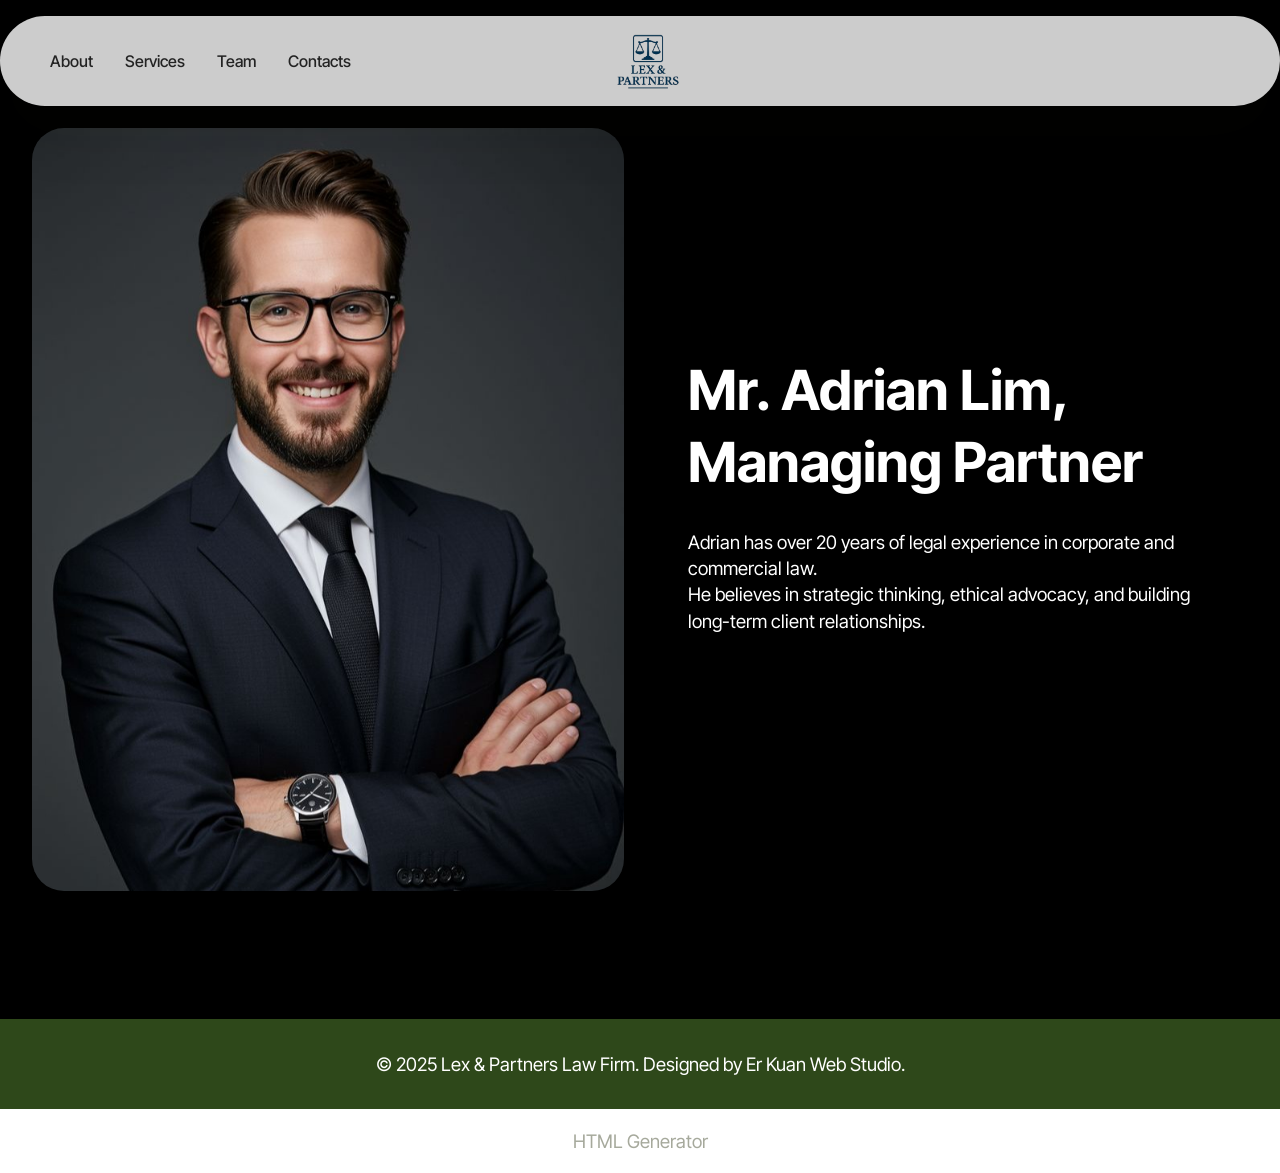
==== commit 22571090: "create github pages" ====
--- a/page1.html
+++ b/page1.html
@@ -17,7 +17,7 @@
   <link rel="stylesheet" href="assets/theme/css/style.css">
   <link rel="preload" href="https://fonts.googleapis.com/css2?family=Inter+Tight:wght@400;700&display=swap&display=swap" as="style" onload="this.onload=null;this.rel='stylesheet'">
   <noscript><link rel="stylesheet" href="https://fonts.googleapis.com/css2?family=Inter+Tight:wght@400;700&display=swap&display=swap"></noscript>
-  <link rel="preload" as="style" href="assets/mobirise/css/mbr-additional.css?v=ny8wSU"><link rel="stylesheet" href="assets/mobirise/css/mbr-additional.css?v=ny8wSU" type="text/css">
+  <link rel="preload" as="style" href="assets/mobirise/css/mbr-additional.css?v=DCfYMU"><link rel="stylesheet" href="assets/mobirise/css/mbr-additional.css?v=DCfYMU" type="text/css">
 
   
   
@@ -100,7 +100,7 @@
             </div>
         </div>
     </div>
-</section><section class="display-7" style="padding: 0;align-items: center;justify-content: center;flex-wrap: wrap;    align-content: center;display: flex;position: relative;height: 4rem;"><a href="https://mobiri.se/4250572" style="flex: 1 1;height: 4rem;position: absolute;width: 100%;z-index: 1;"><img alt="" style="height: 4rem;" src="[data-uri]"></a><p style="margin: 0;text-align: center;" class="display-7">&#8204;</p><a style="z-index:1" href="https://mobirise.com/offline-website-builder.html">Offline Website Builder</a></section><script src="assets/bootstrap/js/bootstrap.bundle.min.js"></script>  <script src="assets/smoothscroll/smooth-scroll.js"></script>  <script src="assets/ytplayer/index.js"></script>  <script src="assets/dropdown/js/navbar-dropdown.js"></script>  <script src="assets/theme/js/script.js"></script>  
+</section><section class="display-7" style="padding: 0;align-items: center;justify-content: center;flex-wrap: wrap;    align-content: center;display: flex;position: relative;height: 4rem;"><a href="https://mobiri.se/4250572" style="flex: 1 1;height: 4rem;position: absolute;width: 100%;z-index: 1;"><img alt="" style="height: 4rem;" src="[data-uri]"></a><p style="margin: 0;text-align: center;" class="display-7">&#8204;</p><a style="z-index:1" href="https://mobirise.com/html-builder.html">HTML Generator</a></section><script src="assets/bootstrap/js/bootstrap.bundle.min.js"></script>  <script src="assets/smoothscroll/smooth-scroll.js"></script>  <script src="assets/ytplayer/index.js"></script>  <script src="assets/dropdown/js/navbar-dropdown.js"></script>  <script src="assets/theme/js/script.js"></script>  
   
   
 </body>
--- a/assets/mobirise/css/mbr-additional.css
+++ b/assets/mobirise/css/mbr-additional.css
@@ -1677,6 +1677,34 @@
 .cid-v0dXlqnGaZ .mbr-section-title {
   color: #000000;
 }
+.cid-v0eJBoiRsK {
+  padding-top: 6rem;
+  padding-bottom: 6rem;
+  background-color: #ffffff;
+}
+.cid-v0eJBoiRsK .mbr-text {
+  color: #000000;
+  text-align: left;
+}
+.cid-v0eJBoiRsK .mbr-section-subtitle {
+  color: #000000;
+  text-align: center;
+}
+.cid-v0eJBoiRsK .mbr-section-title {
+  text-align: center;
+  color: #000000;
+}
+.cid-v0eJBoiRsK .content-head {
+  max-width: 800px;
+}
+.cid-v0eJBoiRsK .mbr-card-subtitle {
+  color: #000000;
+  text-align: left;
+}
+.cid-v0eJBoiRsK .mbr-card-title {
+  text-align: left;
+  color: #000000;
+}
 .cid-v0egdTq8IF {
   padding-top: 6rem;
   padding-bottom: 6rem;
--- a/assets/mobirise/css/mbr-additional.css
+++ b/assets/mobirise/css/mbr-additional.css
@@ -1677,6 +1677,34 @@
 .cid-v0dXlqnGaZ .mbr-section-title {
   color: #000000;
 }
+.cid-v0eJBoiRsK {
+  padding-top: 6rem;
+  padding-bottom: 6rem;
+  background-color: #ffffff;
+}
+.cid-v0eJBoiRsK .mbr-text {
+  color: #000000;
+  text-align: left;
+}
+.cid-v0eJBoiRsK .mbr-section-subtitle {
+  color: #000000;
+  text-align: center;
+}
+.cid-v0eJBoiRsK .mbr-section-title {
+  text-align: center;
+  color: #000000;
+}
+.cid-v0eJBoiRsK .content-head {
+  max-width: 800px;
+}
+.cid-v0eJBoiRsK .mbr-card-subtitle {
+  color: #000000;
+  text-align: left;
+}
+.cid-v0eJBoiRsK .mbr-card-title {
+  text-align: left;
+  color: #000000;
+}
 .cid-v0egdTq8IF {
   padding-top: 6rem;
   padding-bottom: 6rem;
